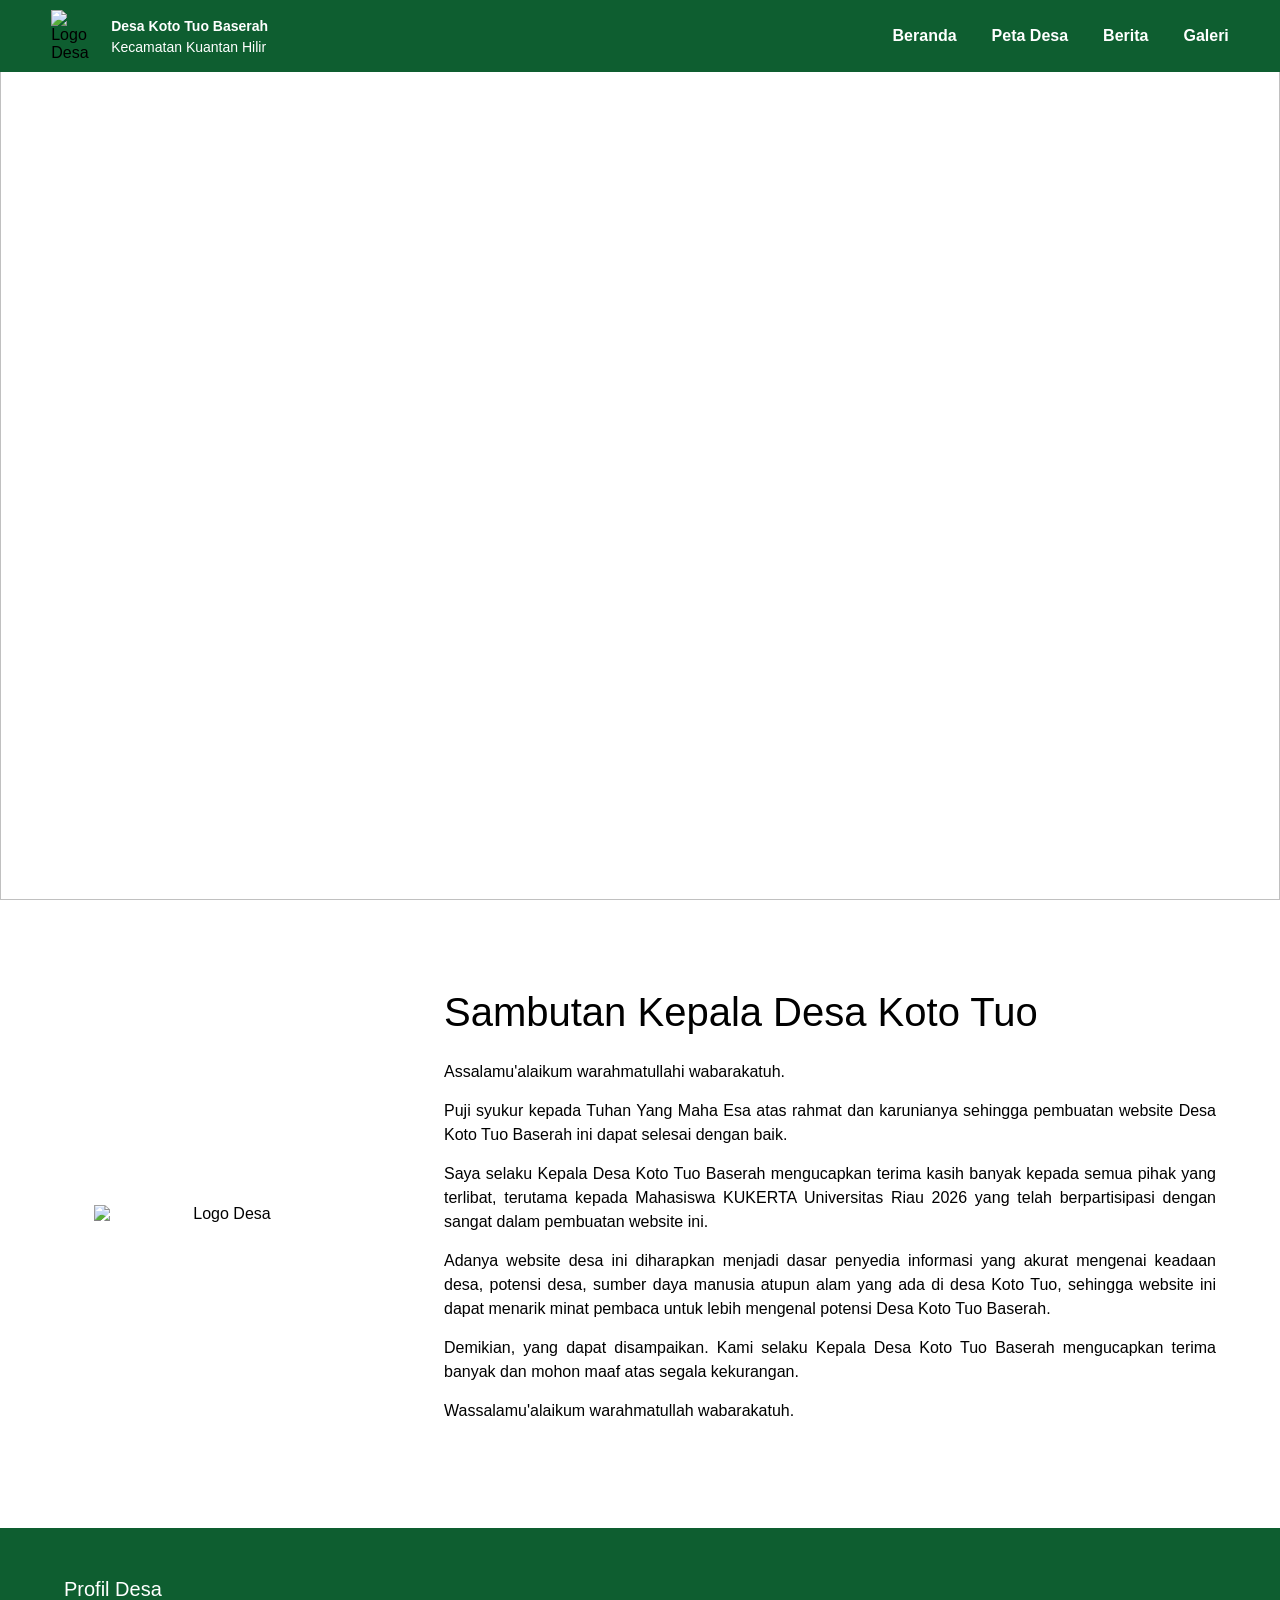
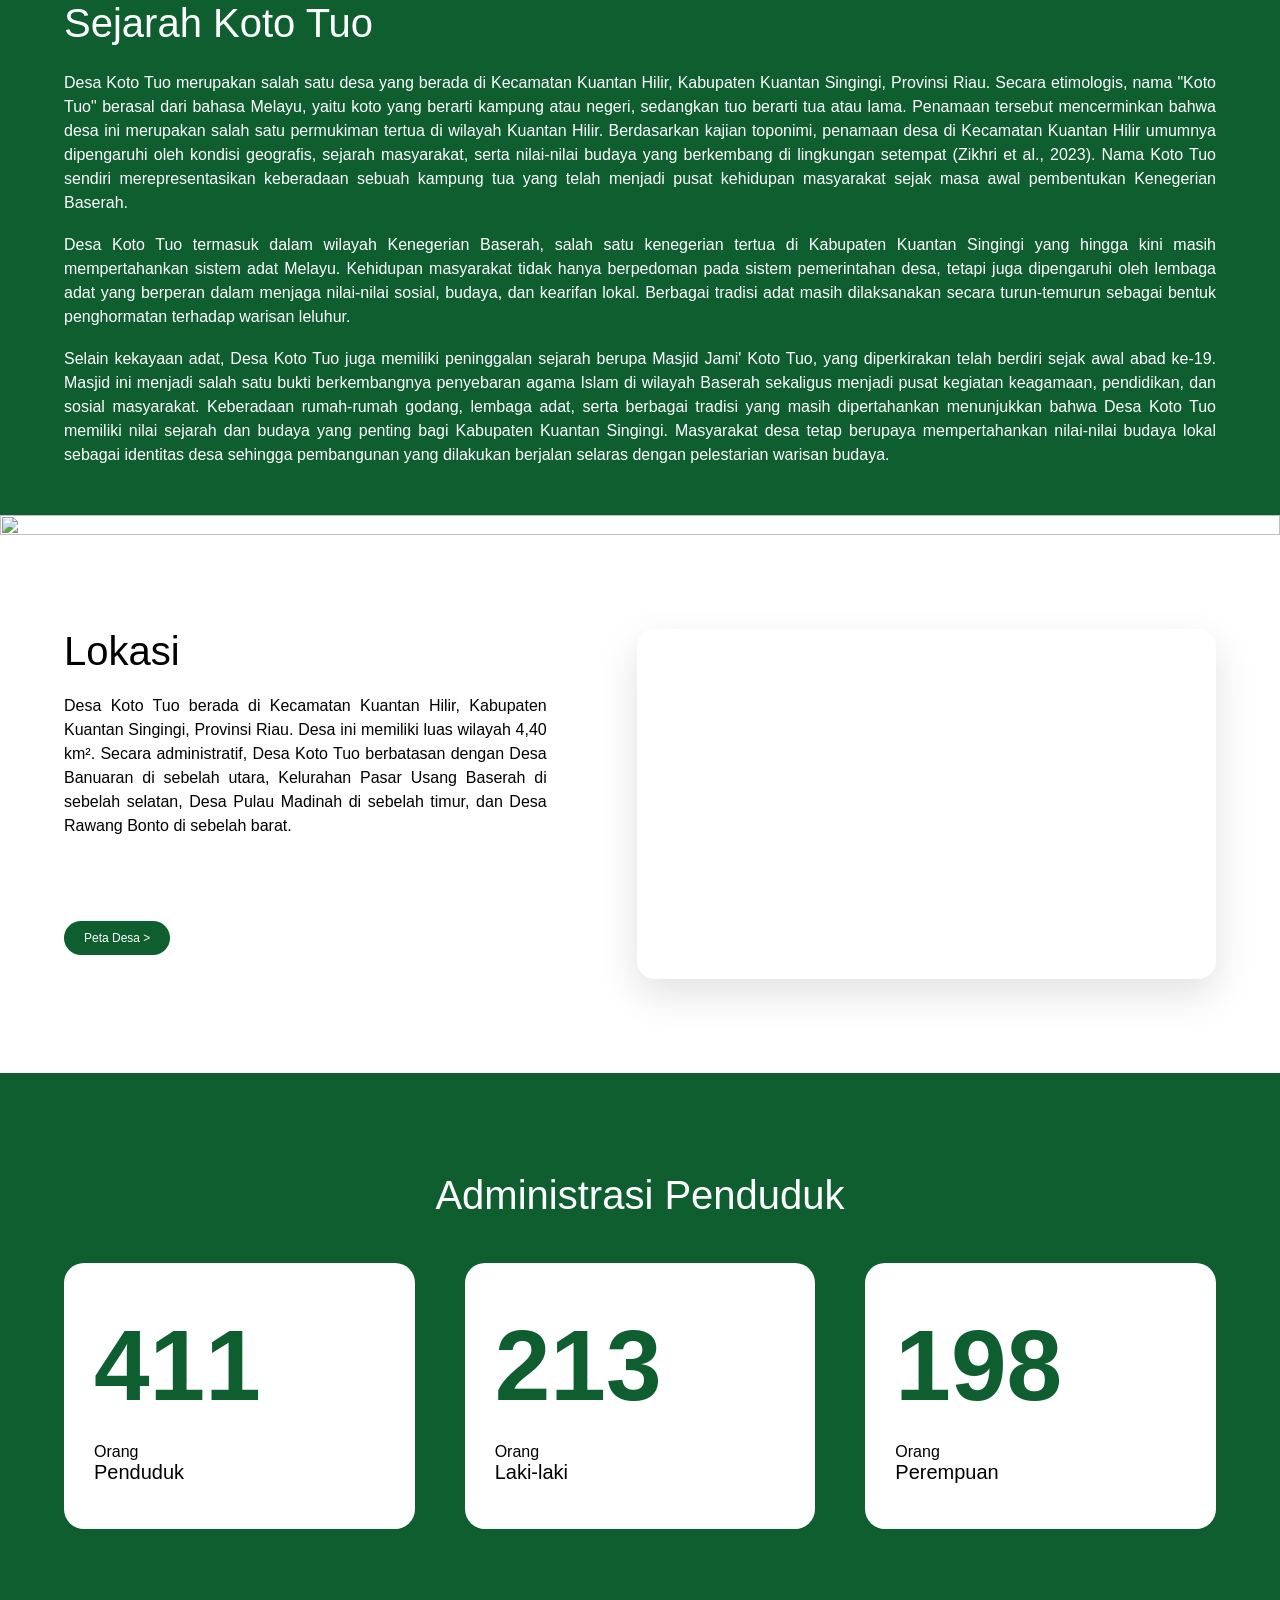
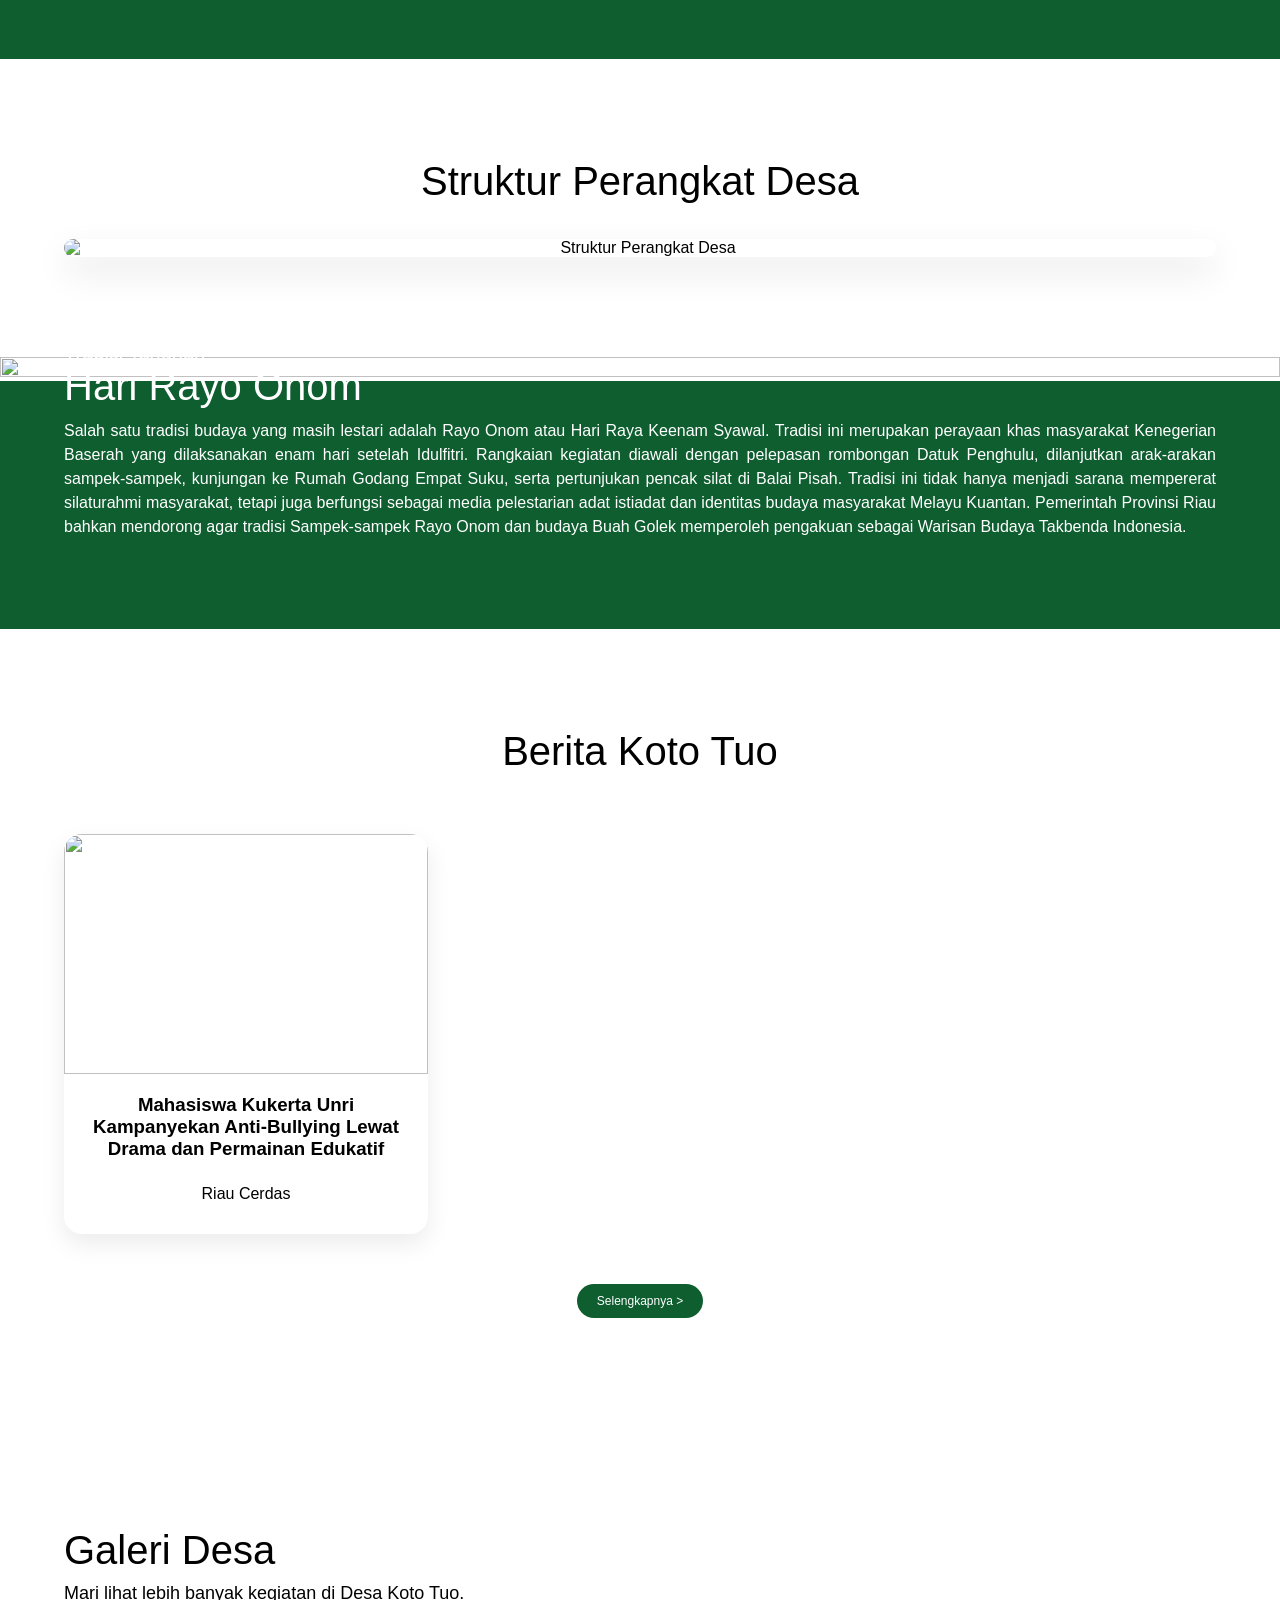
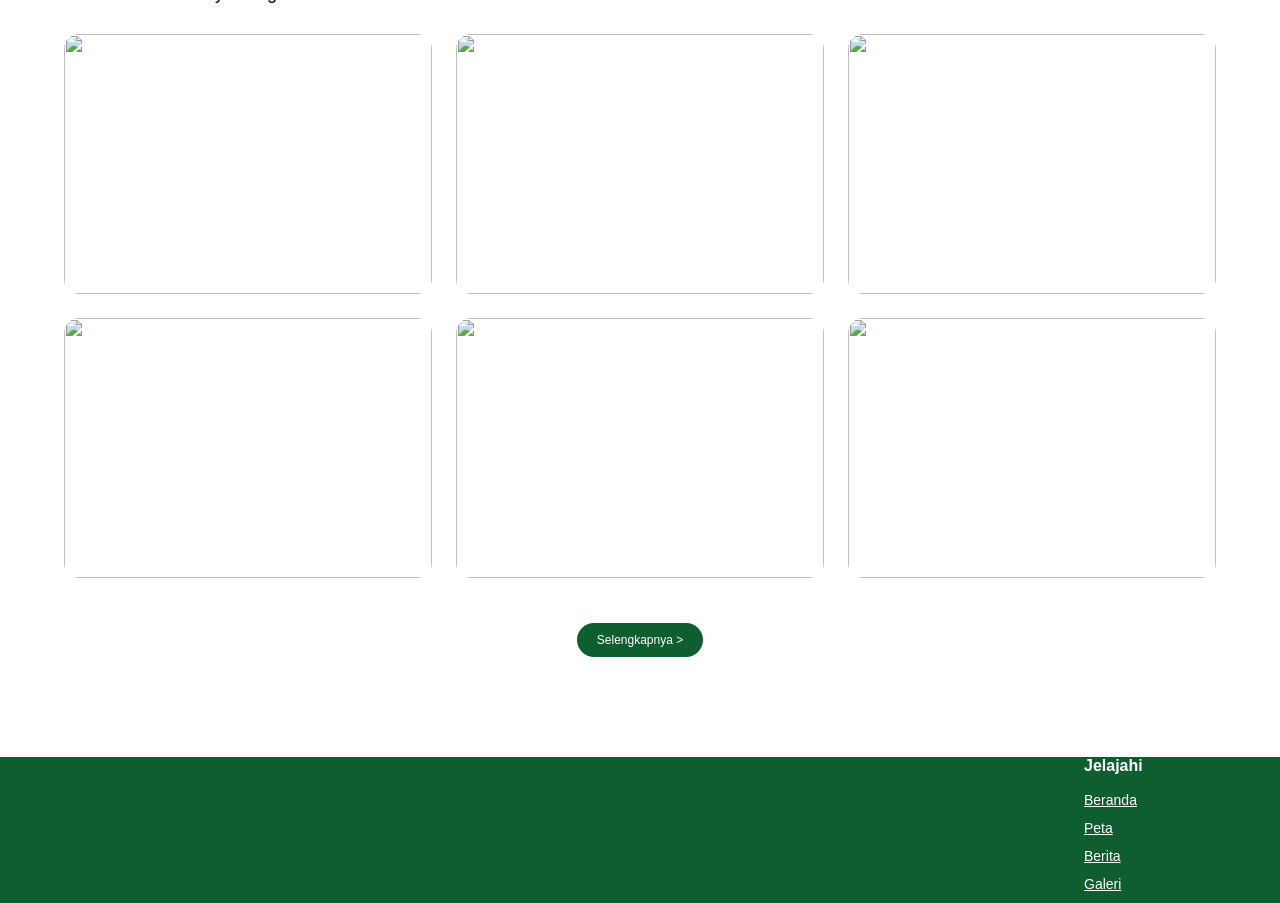
==== index.html @ 2605aa6e "Add files via upload" ====
<!DOCTYPE html>
<html lang="id">
<head>
    <meta charset="UTF-8">
    <meta name="viewport" content="width=device-width, initial-scale=1.0">
    <title>Desa Koto Tuo Baserah</title>
    <!-- Font -->
    <link href="https://fonts.googleapis.com/css2?family=Poppins:wght@300;400;500;600;700&display=swap"
        rel="stylesheet">
    <!-- CSS -->
    <link rel="stylesheet" href="style.css">
    <!-- Icon -->
    <link rel="stylesheet"
        href="https://cdnjs.cloudflare.com/ajax/libs/font-awesome/6.5.2/css/all.min.css">
</head>
<body>
    <!--NAVBAR-->
    <header id="navbar">
        <div class="logo">
            <img src="images/logo.png" alt="Logo Desa">
            <div class="logo-text">
                <h3>Desa Koto Tuo Baserah</h3>
                <p>Kecamatan Kuantan Hilir</p>
            </div>
        </div>
        <nav>
            <a href="index.html">Beranda</a>
            <a href="peta.html">Peta Desa</a>
            <a href="berita.html">Berita</a>
            <a href="galeri.html">Galeri</a>
        </nav>
    </header>
    <!--COVER-->
    <section class="cover" id="beranda">
        <img src="images/cover.png" class="cover-image">
        <div class="cover-content">
            <h1>Selamat Datang di Website Resmi<br>Desa Koto Tuo Baserah</h1>
            <p>Kecamatan Kuantan Hilir, Kabupaten Kuantan Singingi, Provinsi Riau.</p>
        </div>
    </section>
    <!--SAMBUTAN-->
    <section class="sambutan">
        <div class="container">
            <div class="kepala">
                <img src="images/logo.png" alt="Logo Desa">
            </div>
            <div class="isi">
                <h2>Sambutan Kepala Desa Koto Tuo</h2>
                <p>Assalamu'alaikum warahmatullahi wabarakatuh.</p>
                <p>Puji syukur kepada Tuhan Yang Maha Esa atas rahmat dan karunianya sehingga pembuatan website Desa Koto Tuo Baserah ini dapat selesai dengan baik.</p>
                <p>Saya selaku Kepala Desa Koto Tuo Baserah mengucapkan terima kasih banyak kepada semua pihak yang terlibat, terutama kepada Mahasiswa KUKERTA Universitas Riau 2026 yang telah berpartisipasi dengan sangat dalam pembuatan website ini.</p>
                <p>Adanya website desa ini diharapkan menjadi dasar penyedia informasi yang akurat mengenai keadaan desa, potensi desa, sumber daya manusia atupun alam yang ada di desa Koto Tuo, sehingga website ini dapat menarik minat pembaca untuk lebih mengenal potensi Desa Koto Tuo Baserah.</p>
                <p>Demikian, yang dapat disampaikan. Kami selaku Kepala Desa Koto Tuo Baserah mengucapkan terima banyak dan mohon maaf atas segala kekurangan.</p>
                <p>Wassalamu'alaikum warahmatullah wabarakatuh.</p>
            </div>
        </div>
    </section>
    <!--SEJARAH-->
    <section class="sejarah">
        <div class="container">
            <p class="profil">Profil Desa</p>
            <h2>Sejarah Koto Tuo</h2>
            <p class="isi">Desa Koto Tuo merupakan salah satu desa yang berada di Kecamatan Kuantan Hilir, Kabupaten Kuantan Singingi, Provinsi Riau. Secara etimologis, nama "Koto Tuo" berasal dari bahasa Melayu, yaitu koto yang berarti kampung atau negeri, sedangkan tuo berarti tua atau lama. Penamaan tersebut mencerminkan bahwa desa ini merupakan salah satu permukiman tertua di wilayah Kuantan Hilir. Berdasarkan kajian toponimi, penamaan desa di Kecamatan Kuantan Hilir umumnya dipengaruhi oleh kondisi geografis, sejarah masyarakat, serta nilai-nilai budaya yang berkembang di lingkungan setempat (Zikhri et al., 2023). Nama Koto Tuo sendiri merepresentasikan keberadaan sebuah kampung tua yang telah menjadi pusat kehidupan masyarakat sejak masa awal pembentukan Kenegerian Baserah.</p>
            <p class="isi">Desa Koto Tuo termasuk dalam wilayah Kenegerian Baserah, salah satu kenegerian tertua di Kabupaten Kuantan Singingi yang hingga kini masih mempertahankan sistem adat Melayu. Kehidupan masyarakat tidak hanya berpedoman pada sistem pemerintahan desa, tetapi juga dipengaruhi oleh lembaga adat yang berperan dalam menjaga nilai-nilai sosial, budaya, dan kearifan lokal. Berbagai tradisi adat masih dilaksanakan secara turun-temurun sebagai bentuk penghormatan terhadap warisan leluhur.</p>
            <p class="isi">Selain kekayaan adat, Desa Koto Tuo juga memiliki peninggalan sejarah berupa Masjid Jami' Koto Tuo, yang diperkirakan telah berdiri sejak awal abad ke-19. Masjid ini menjadi salah satu bukti berkembangnya penyebaran agama Islam di wilayah Baserah sekaligus menjadi pusat kegiatan keagamaan, pendidikan, dan sosial masyarakat. Keberadaan rumah-rumah godang, lembaga adat, serta berbagai tradisi yang masih dipertahankan menunjukkan bahwa Desa Koto Tuo memiliki nilai sejarah dan budaya yang penting bagi Kabupaten Kuantan Singingi. Masyarakat desa tetap berupaya mempertahankan nilai-nilai budaya lokal sebagai identitas desa sehingga pembangunan yang dilakukan berjalan selaras dengan pelestarian warisan budaya.</p>
        </div>
    </section>
    <!--JAMI-->
    <section class="jami">
        <img src="images/jami.png">
    </section>
    <!--LOKASI-->
    <section class="lokasi" id="peta">
        <div class="container lokasi-grid">
            <div>
                <h2>Lokasi</h2>
                <p>
                    Desa Koto Tuo berada di Kecamatan Kuantan Hilir, Kabupaten Kuantan Singingi, Provinsi Riau. Desa ini memiliki luas wilayah 4,40 km². Secara administratif, Desa Koto Tuo berbatasan dengan Desa Banuaran di sebelah utara, Kelurahan Pasar Usang Baserah di sebelah selatan, Desa Pulau Madinah di sebelah timur, dan Desa Rawang Bonto di sebelah barat.
                </p>
                <a href="peta.html" class="tombol">Peta Desa ></a>
            </div>
            <div>
                <iframe
                    src="https://www.google.com/maps?q=-0.43632305628291823,101.73667091122704&z=16&output=embed"
                    width="100%"
                    height="350"
                    style="border:0;"
                    allowfullscreen=""
                    loading="lazy">
                </iframe>
            </div>
        </div>
    </section>
    <!--STATISTIK-->
    <section class="statistik">
        <div class="container">
            <h2>Administrasi Penduduk</h2>
            <div class="cards">
                <div class="card">
                    <h1>411</h1>
                    <p class="orang">Orang</p>
                    <p class="kategori">Penduduk</p>
                </div>
                <div class="card">
                    <h1>213</h1>
                    <p class="orang">Orang</p>
                    <p class="kategori">Laki-laki</p>
                </div>
                <div class="card">
                    <h1>198</h1>
                    <p class="orang">Orang</p>
                    <p class="kategori">Perempuan</p>
                </div>
            </div>
        </div>
    </section>
    <!--STRUKTUR-->
    <section class="struktur">
        <div class="container">
            <h2>Struktur Perangkat Desa</h2>
            <img src="images/struktur.png" alt="Struktur Perangkat Desa">
        </div>
    </section>
    <!--RAYO-->
    <section class="rayo">
        <img src="images/rayo onom.png">
    </section>
    <!--ONOM-->
    <section class="onom">
        <div class="container">
            <p class="profil">Tradisi Tahunan</p>
            <h2>Hari Rayo Onom</h2>
            <p class="isi">Salah satu tradisi budaya yang masih lestari adalah Rayo Onom atau Hari Raya Keenam Syawal. Tradisi ini merupakan perayaan khas masyarakat Kenegerian Baserah yang dilaksanakan enam hari setelah Idulfitri. Rangkaian kegiatan diawali dengan pelepasan rombongan Datuk Penghulu, dilanjutkan arak-arakan sampek-sampek, kunjungan ke Rumah Godang Empat Suku, serta pertunjukan pencak silat di Balai Pisah. Tradisi ini tidak hanya menjadi sarana mempererat silaturahmi masyarakat, tetapi juga berfungsi sebagai media pelestarian adat istiadat dan identitas budaya masyarakat Melayu Kuantan. Pemerintah Provinsi Riau bahkan mendorong agar tradisi Sampek-sampek Rayo Onom dan budaya Buah Golek memperoleh pengakuan sebagai Warisan Budaya Takbenda Indonesia.</p>
        </div>
    </section>
    <!--BERITA-->
    <section class="berita" id="berita">
        <div class="container">
            <h2>Berita Koto Tuo</h2>
            <div class="cards">
            <a href="https://riaucerdas.com/mahasiswa-kukerta-unri-kampanyekan-anti-bullying-lewat-drama-dan-permainan-edukatif" target="_blank" class="card-link">
                <div class="berita-card">
                    <img src="images/berita1.jpg">
                    <h3>Mahasiswa Kukerta Unri Kampanyekan Anti-Bullying Lewat Drama dan Permainan Edukatif</h3>
                    <p>
                        Riau Cerdas
                    </p>
                </div>
            </a>
                <!--div class="berita-card">
                    <img src="images/berita2.jpg">
                    <h3>Judul Berita</h3>
                    <p>
                        Isi singkat berita...
                    </p>
                </div>
                <div class="berita-card">
                    <img src="images/berita3.jpg">
                    <h3>Judul Berita</h3>
                    <p>
                        Isi singkat berita...
                    </p>
                </div-->
            </div>
            <a href="berita.html" class="tombol">Selengkapnya ></a>
        </div>
    </section>
    <!--GALERI-->
    <section class="galeri" id="galeri">
        <div class="container">
            <h2>Galeri Desa</h2>
            <p>Mari lihat lebih banyak kegiatan di Desa Koto Tuo.</p>
            <div class="gambar">
                <img src="images/g1.jpeg">
                <img src="images/g2.jpeg">
                <img src="images/g3.jpeg">
                <img src="images/g4.jpeg">
                <img src="images/g5.jpeg">
                <img src="images/g6.jpeg">
            </div>
            <a href="galeri.html" class="tombol">Selengkapnya ></a>
        </div>
    </section>
    <!--FOOTER-->
    <section class="footer">
        <div class="container">
            <div class="footer-img">
                <img src="images/footer.png">
            </div>
            <div class="footer-menu">
            <h2>Jelajahi</h2>
            <ul>
                <li><a href="index.html">Beranda</a></li>
                <li><a href="peta.html">Peta</a></li>
                <li><a href="berita.html">Berita</a></li>
                <li><a href="galeri.html">Galeri</a></li>
            </ul>
            </div>
        </div>
    </section>
    <script src="script.js"></script>
</body>
</html>
---- style.css ----
/*RESET*/
*{
    margin:0;
    padding:0;
    box-sizing:border-box;
    font-family:'geist',sans-serif;
    scroll-behavior:smooth;
}
body{
    background:#ffffff;
    color:#000000;
    overflow-x:hidden;
}
img{
    width:100%;
    display:block;
}
a{
    text-decoration:none;
}
.container{
    width:90%;
    max-width:1200px;
    margin:auto;
}
/*NAVBAR*/
header{
    background-color: #0E5E30;
    position:fixed;
    top:0;
    left:0;
    width:100%;
    padding:10px 4%;
    display:flex;
    justify-content:space-between;
    align-items:center;
    z-index:999;
    transition:.4s;
}
header.scrolled{
    background:#ffffff;
    box-shadow:0 5px 20px rgba(0,0,0,.08);
}
.logo{
    display:flex;
    align-items:center;
    gap:20px;
}
.logo img{
    width:40px;
}
.logo h3{
    color:#ffffff;
    font-size:14px;
    font-weight: 550;
    transition:.3s;
    margin-bottom: 5px;
}
.logo p{
    color:#ffffff;
    font-size:14px;
    font-weight: -10;
    transition:.3s;
}
header.scrolled h3,
header.scrolled p{
    color:#000000;
}
nav{
    display:flex;
    gap: 35px;
}
nav a{
    color:#ffffff;
    font-size:16px;
    font-weight:600;
    transition:.3s;
}
header.scrolled nav a{
    color:#000000;
}
nav a:hover{
    color:#2A7B46;
}
/*COVER*/
.cover{
    position:relative;
    height:100vh;
    overflow:hidden;
}
.cover-image{
    position:absolute;
    width:100%;
    height:100%;
    object-fit:cover;
}
.overlay{
    position:absolute;
    inset:0;
    background:rgba(0,0,0,.45);
}
.cover-content{
    position:absolute;
    left: 6%;
    bottom: 100px;
    color:#ffffff;
    max-width:900px;
    z-index:10;
}
.cover-content h1{
    font-size:50px;
    line-height: 1.2;
    margin-bottom:20px;
    font-weight: 500;
}
.cover-content p{
    font-size:20px;
    line-height: 1;
}
/* SAMBUTAN */
.sambutan{
    padding:90px 0;
}
.sambutan .container{
    display:grid;
    grid-template-columns:320px 1fr;
    gap:60px;
    align-items:center;
}
.kepala{
    text-align:center;
}
.kepala img{
    width:260px;
    margin:auto;
}
.isi h2{
    color:#000000;
    font-size:40px;
    margin-bottom:25px;
    font-weight: 500;
}
.isi p{
    color:#000000;
    line-height:1.5;
    text-align: justify;
    margin-bottom:15px;
}
/*SEJARAH*/
.sejarah{
    background:#0E5E30;
    padding:30px 0;
}
.sejarah h2{
    font-size:40px;
    color:#ffffff;
    font-weight: 500;
    margin-bottom:25px;
}
.sejarah p.profil{
    font-size: 20px;
    color: #ffffff;
    margin-top: 20px;
}
.sejarah p.isi{
    line-height:1.5;
    color:#ffffff;
    text-align: justify;
    margin-bottom:18px;
}
/*JAMI*/
.jami{
    height: fit-content;
}
.jami img{
    width:100%;
    height:100%;
    object-fit:cover;
}
/*LOKASI*/
.lokasi{
    padding:90px 0;
}
.lokasi-grid{
    display:grid;
    grid-template-columns:1fr 1.2fr;
    gap:90px;
    align-self: start;
}
.lokasi h2{
    font-size:40px;
    color:#000000;
    font-weight: 500;
    margin-bottom:20px;
}
.lokasi p{
    color:#000000;
    line-height:1.5;
    text-align: justify;
    margin-bottom:25px;
}
.lokasi .tombol{
    display:inline-block;
    padding:10px 20px;
    background:#0E5E30;
    color: #ffffff;
    border-radius:40px;
    transition:.3s;
    font-size: 12px;
    font-weight:500;
    margin-top: 12%;
}
.lokasi .tombol:hover{
    background:#158b49;
    transform:translateY(-3px);
}
iframe{
    border-radius:18px;
    box-shadow:0 15px 40px rgba(0,0,0,.12);
}
.peta-image{
    max-width:1200px;
    margin:auto;
    border-radius:18px;
    box-shadow:0 15px 35px rgba(0,0,0,.1);
}
/*STATISTIK*/
.statistik{
    padding:100px 0;
    background:#0E5E30;
}
.statistik h2{
    font-size:40px;
    color: #ffffff;
    font-weight: 500;
    margin-bottom:45px;
    text-align: center;
}
.cards{
    display:grid;
    grid-template-columns:repeat(3,1fr);
    gap:50px;
}
.card{
    background:#ffffff;
    padding:45px 30px;
    border-radius:20px;
    margin-bottom: 30px;
}
.card h1{
    color:#0E5E30;
    font-size:100px;
    font-weight: 600;
    margin-bottom:20px;
}
.card p.orang{
    color: #000000;
    font-weight: 300;
}
.card p.kategori{
    color:#000000;
    font-size:20px;
}
/*STRUKTUR*/
.struktur{
    padding:100px 0;
    background:#ffffff;
    text-align:center;
}
.struktur h2{
    font-size:40px;
    color:#000000;
    font-weight: 500;
    margin-bottom: 35px;
}
.struktur img{
    max-width:1200px;
    margin:auto;
    border-radius:18px;
    box-shadow:0 15px 35px rgba(0,0,0,.1);
}
/*RAYO*/
.rayo{
    height: fit-content;
}
.rayo img{
    width: 100%;
    height: 100%;
    object-fit:cover;
}
/*ONOM*/
.onom{
    background:#0E5E30;
    padding:30px 0;
}
.onom h2{
    font-size:40px;
    color:#ffffff;
    font-weight: 500;
    margin-bottom: 10px;
}
.onom p.profil{
    font-size: 20px;
    color: #ffffff;
    margin-top: -70px;
}
.onom p.isi{
    line-height:1.5;
    color:#ffffff;
    text-align: justify;
    margin-bottom:60px;
}
/*BERITA*/
.berita{
    padding:100px 0;
    background:#ffffff;
    text-align:center;
}
.berita h2{
    font-size:40px;
    color:#000000;
    font-weight: 500;
    margin-bottom:60px;
}
.berita .cards{
    display:grid;
    grid-template-columns:repeat(3,1fr);
    gap:30px;
    margin-bottom:50px;
}
.berita-card{
    background:#fff;
    border-radius:18px;
    overflow:hidden;
    box-shadow:0 10px 25px rgba(0,0,0,.08);
    transition:.35s;
}
.berita-card:hover{
    transform:translateY(-8px);
}
.berita-card img{
    height:240px;
    object-fit:cover;
}
.berita-card h3{
    padding:20px;
    color:#000000;
}
.berita-card p{
    padding:0 20px 25px;
    color:#000000;
    line-height:1.8;
}
.berita .tombol{
    display:inline-block;
    padding:10px 20px;
    background:#0E5E30;
    color:#ffffff;
    border-radius:40px;
    transition:.3s;
    font-size: 12px;
    font-weight:500;
    margin-bottom: 60px;
}
.berita .tombol:hover{
    background:#158b49;
    transform:translateY(-3px);
}
/*GALERI*/
.galeri{
    padding:50px 0;
    background:#ffffff;
    text-align:center;
}
.galeri h2{
    font-size:40px;
    color:#000000;
    font-weight: 500;
    margin-bottom:10px;
    text-align: left;
}
.galeri p{
    font-size:18px;
    color:#000000;
    margin-bottom:30px;
    text-align: left;
}
.gambar{
    display:grid;
    grid-template-columns:repeat(3,1fr);
    gap:24px;
    margin-bottom:45px;
}
.gambar img{
    height:260px;
    object-fit:cover;
    border-radius:15px;
    transition:.35s;
    cursor:pointer;
}
.gambar img:hover{
    transform:scale(1.05);
}
.galeri .tombol{
    display:inline-block;
    padding:10px 20px;
    background:#0E5E30;
    color:#ffffff;
    border-radius:40px;
    transition:.3s;
    font-size: 12px;
    font-weight:500;
    margin-bottom: 50px;
}
.galeri .tombol:hover{
    background:#158b49;
    transform:translateY(-3px);
}
/*FOOTER*/
.footer{
    padding:0px 0;
    background-color: #0E5E30;
}
.footer .container{
    display:grid;
    grid-template-columns:320px 1fr;
    gap:700px;
    align-items: center;
}
.footer-img{
    text-align:center;
}
.footer-img img{
    width:1000px;
    margin-left: -100px;
}
.footer-menu{
    width:250px;
}
.footer-menu h2{
    color:#ffffff;
    font-size:16px;
    font-weight:550;
    margin-bottom:16px;
}
.footer-menu ul{
    list-style:none;
}
.footer-menu ul li{
    margin-bottom:10px;
}
.footer-menu ul li a{
    color:#ffffff;
    text-decoration:underline;
    font-size:14px;
    transition:.3s;
}
.footer-menu ul li a:hover{
    color:#000000;
}
/* Responsive */

@media(max-width:1100px){

.footer-container{

grid-template-columns:1fr;

row-gap:45px;

}

.copyright{

width:100%;

max-width:300px;

}

}

@media(max-width:768px){

.footer{

padding:50px 30px;

}
.footer h2{
font-size:22px;
}
.footer p{
font-size:16px;
}
.footer-logo img{
width:80px;
}
}
/* ===========================
RESPONSIVE
=========================== */
@media(max-width:991px){
.cover-content h1{
font-size:42px;
}
.sambutan .container,
.lokasi-grid,
.cards,
.berita .cards,
.gambar,
.footer-grid{
grid-template-columns:1fr;
}
nav{
display:none;
}
.jami{
height:350px;
}
.rayo{
height:420px;
}
.onom h2{
font-size:36px;
}
}
@media(max-width:600px){
.cover-content{
bottom:80px;
left:30px;
right:30px;
}
.cover-content h1{
font-size:32px;
}
.cover-content p{
font-size:16px;
}
.isi h2,
.sejarah h2,
.lokasi h2,
.statistik h2,
.struktur h2,
.berita h2,
.galeri h2{
font-size:28px;
}
.card h1{
font-size:38px;
}
.onom-content h2{
font-size:30px;
}
.galeri img{
height:200px;
}
header{
padding:15px 20px;
}
.logo img{
width:45px;
}
.logo h3{
font-size:16px;
}
.logo p{
font-size:12px;
}
}
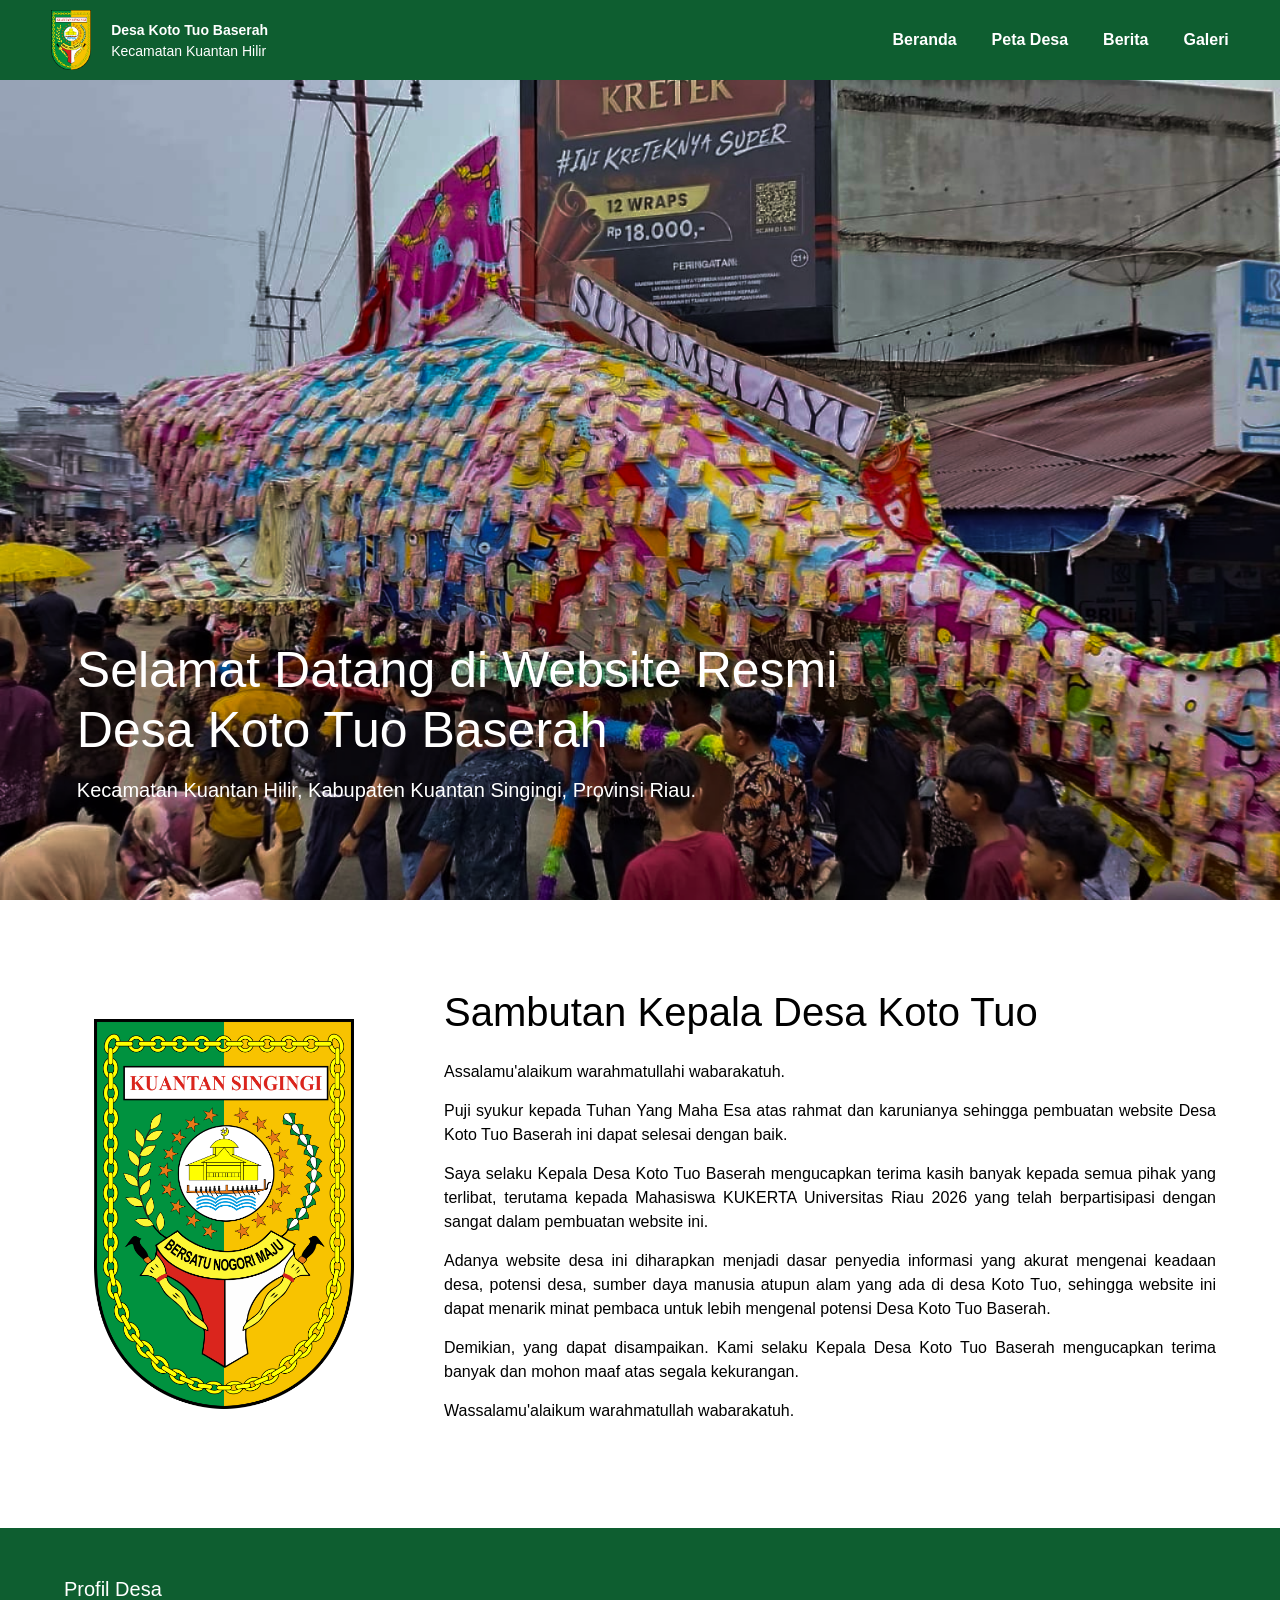
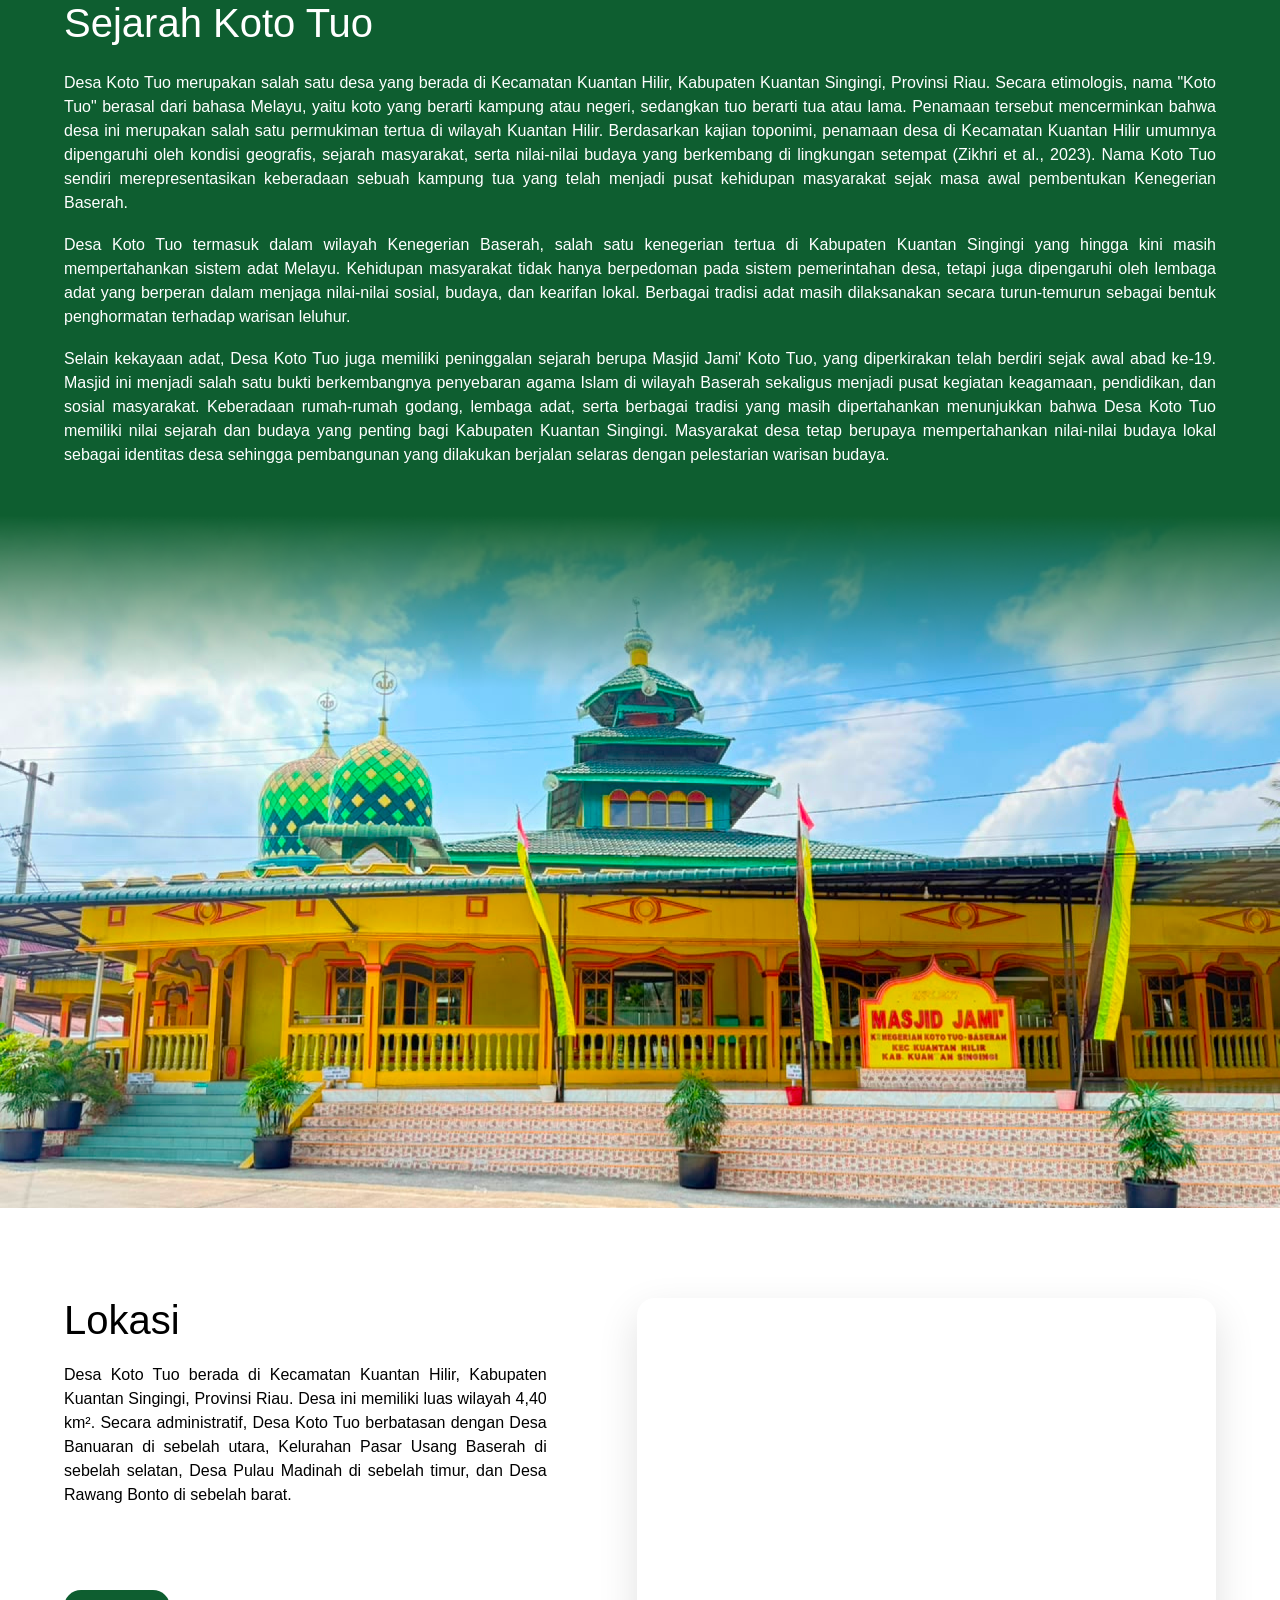
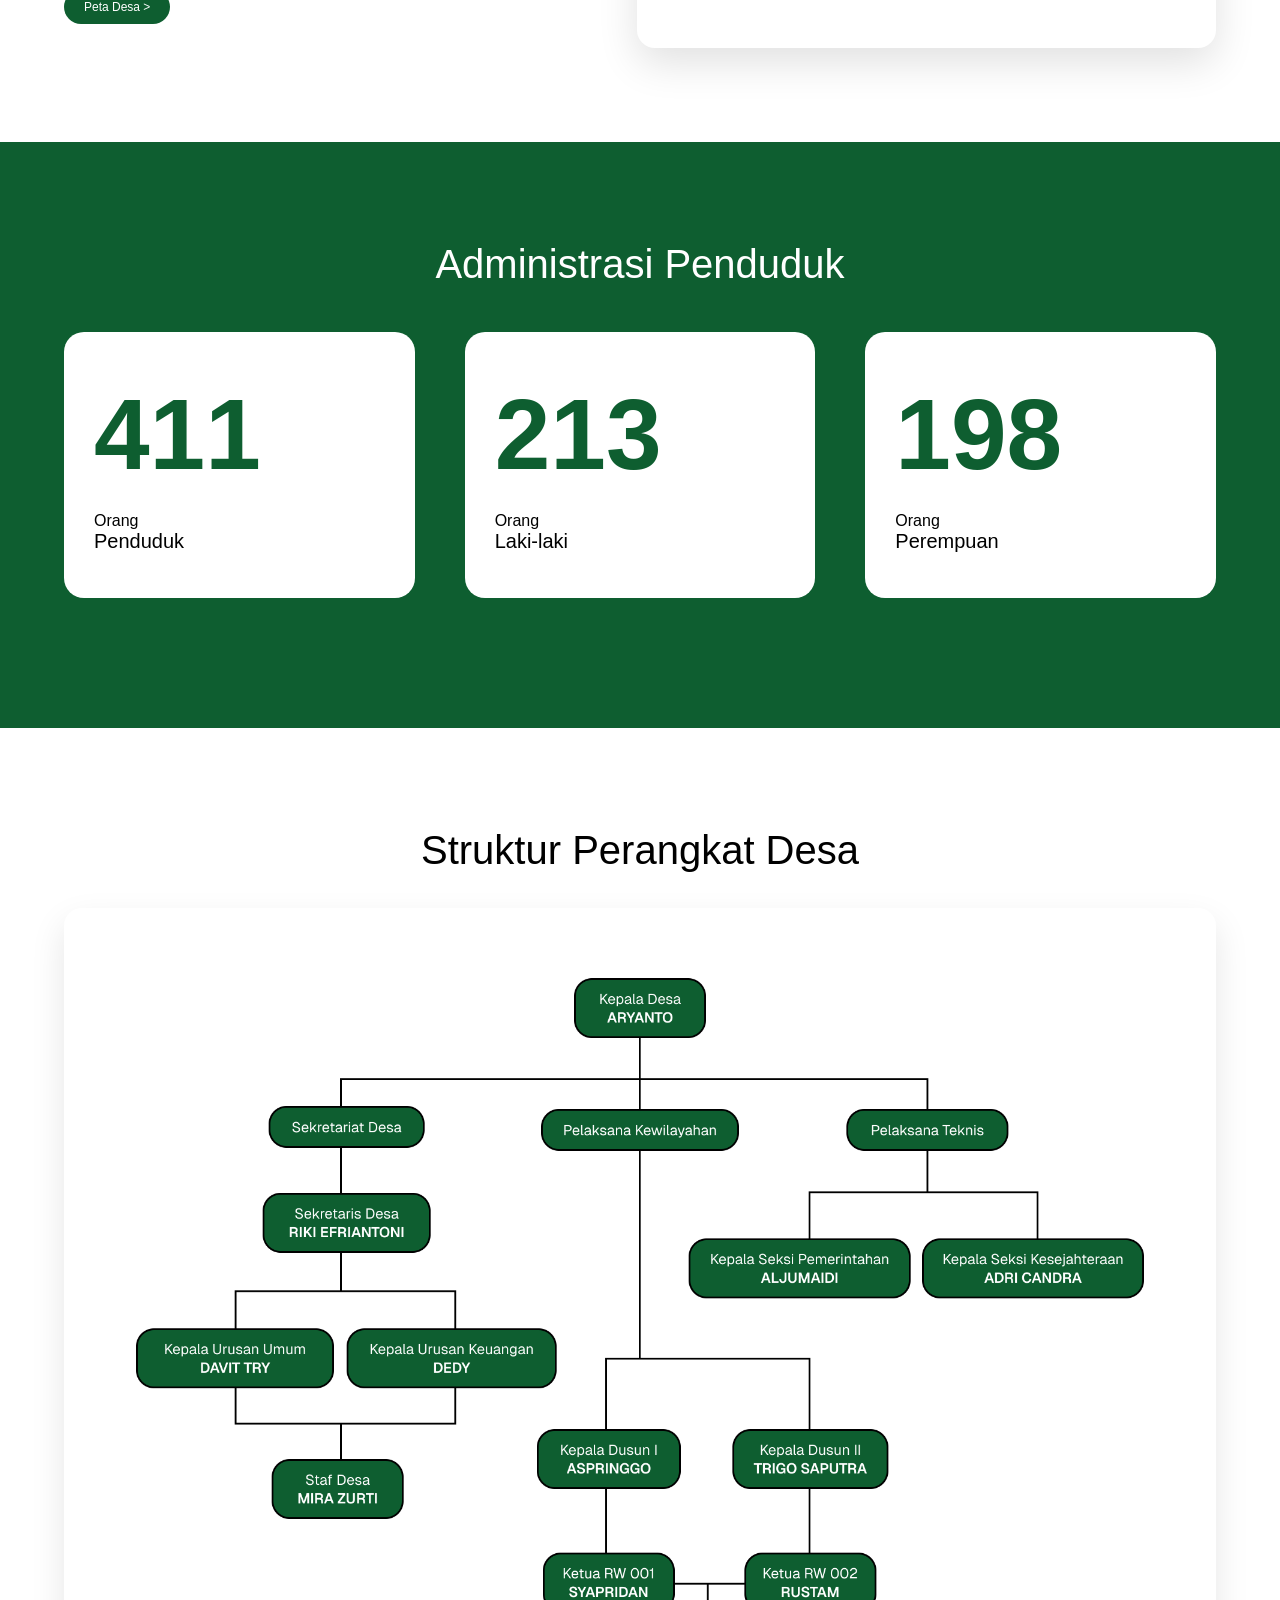
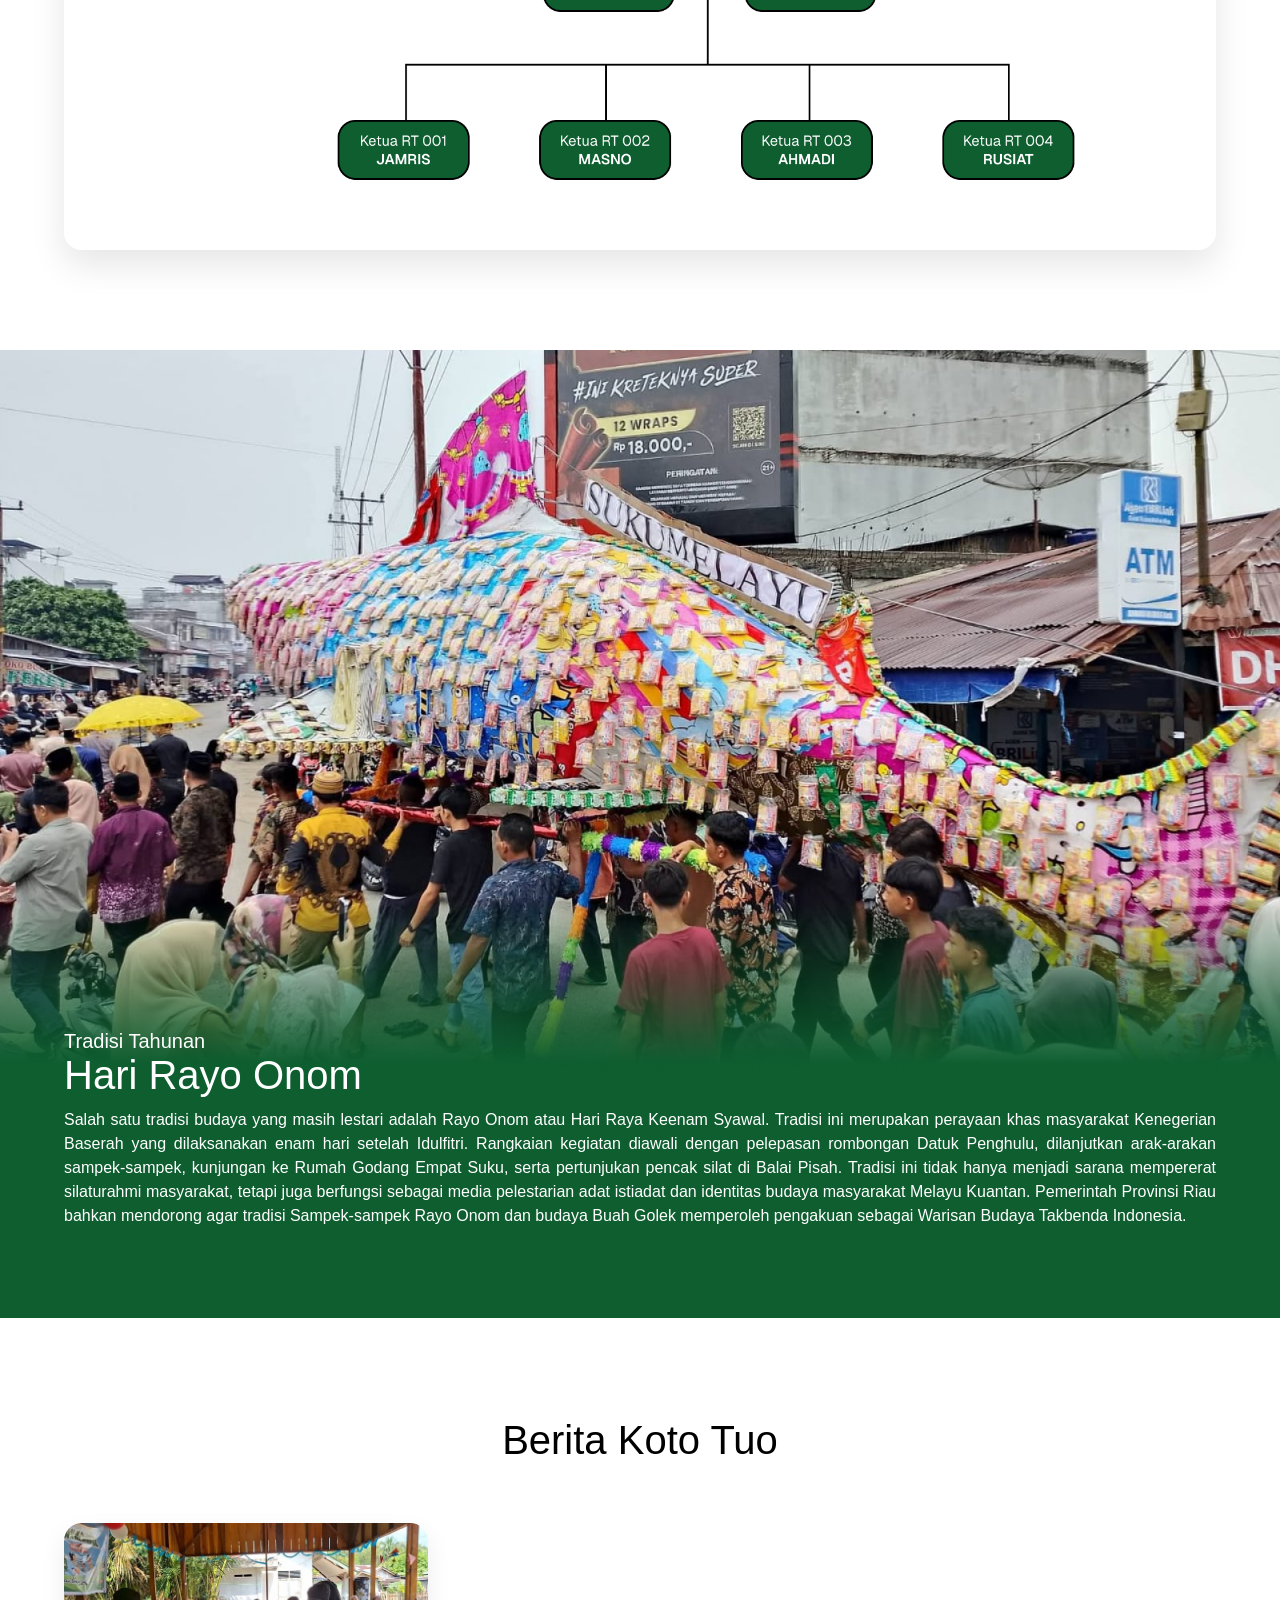
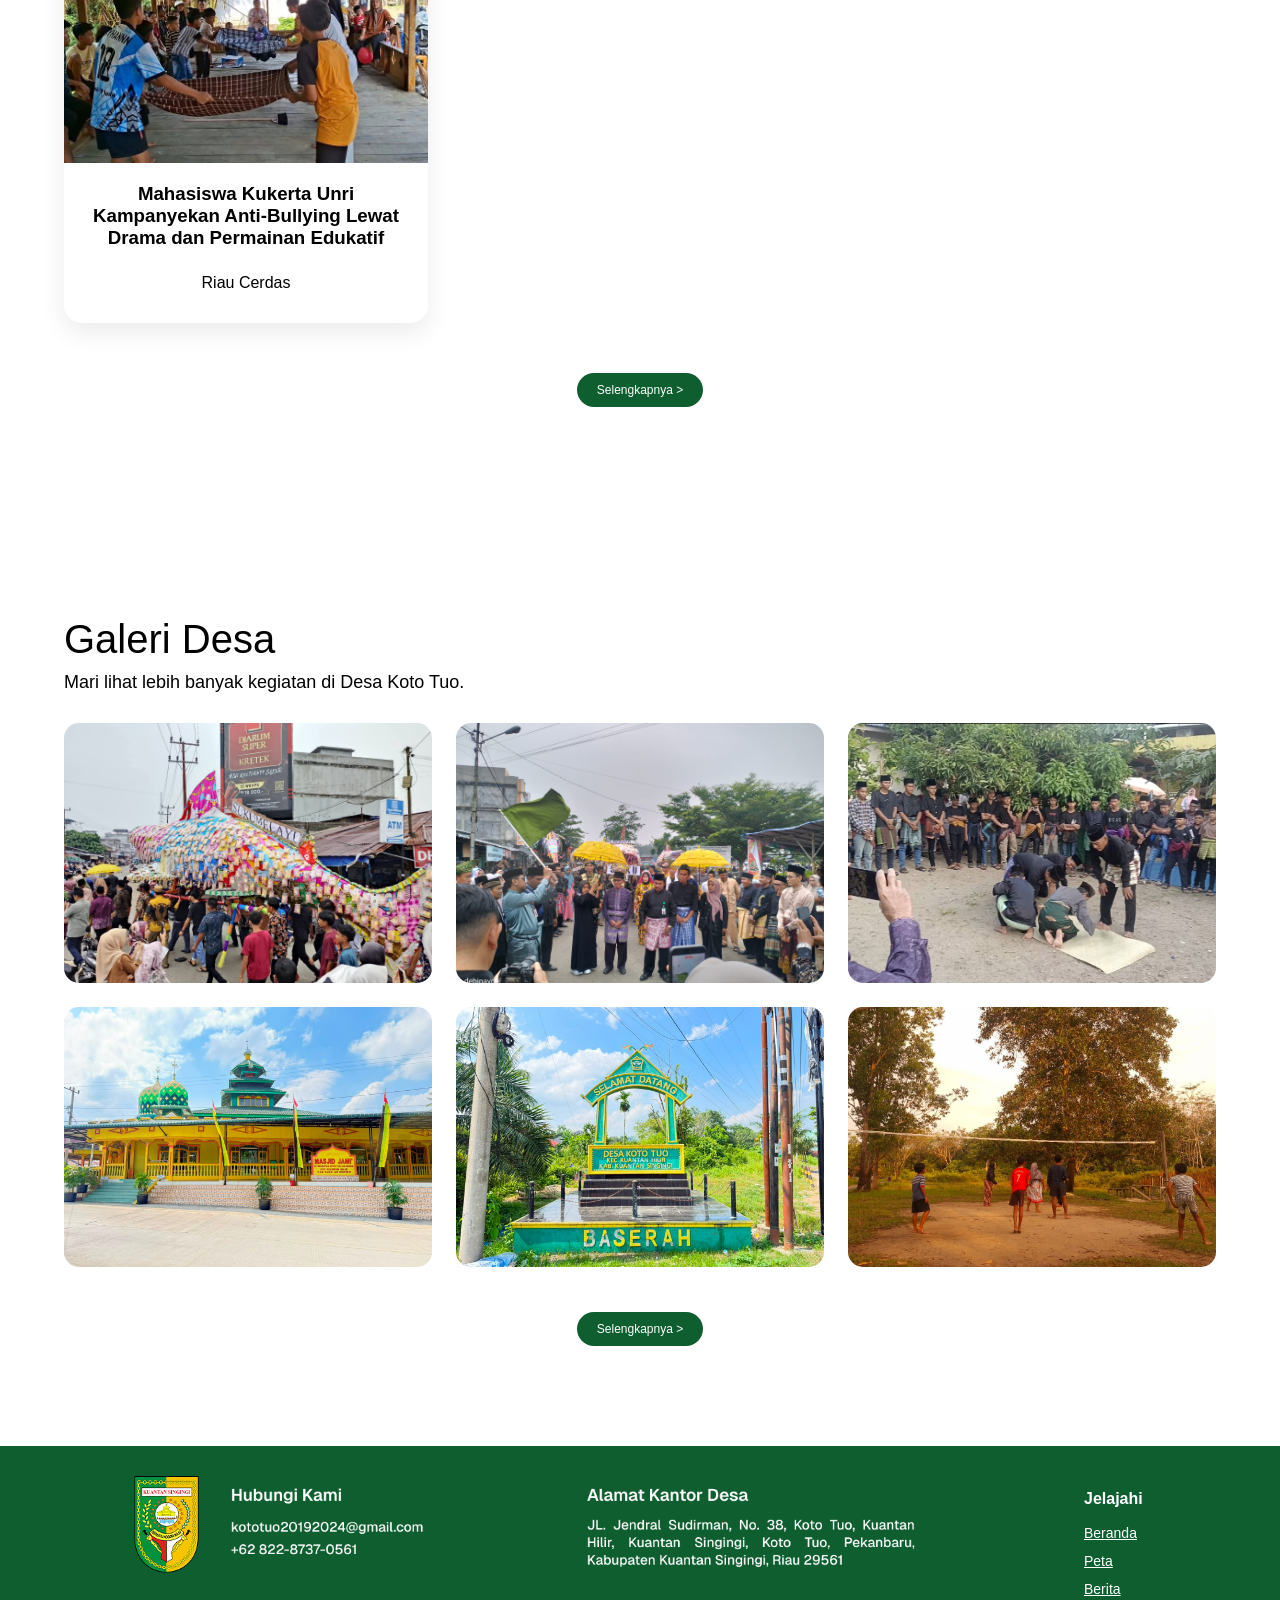
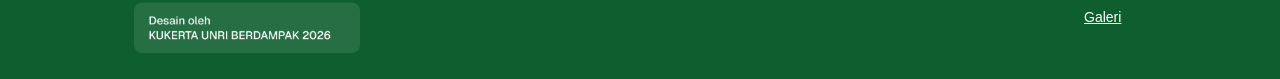
==== commit 4410a5c8: "Add files via upload" ====
--- a/index.html
+++ b/index.html
@@ -31,7 +31,7 @@
         </nav>
     </header>
     <!--COVER-->
-    <section class="cover" id="beranda">
+    <section class="cover">
         <img src="images/cover.png" class="cover-image">
         <div class="cover-content">
             <h1>Selamat Datang di Website Resmi<br>Desa Koto Tuo Baserah</h1>
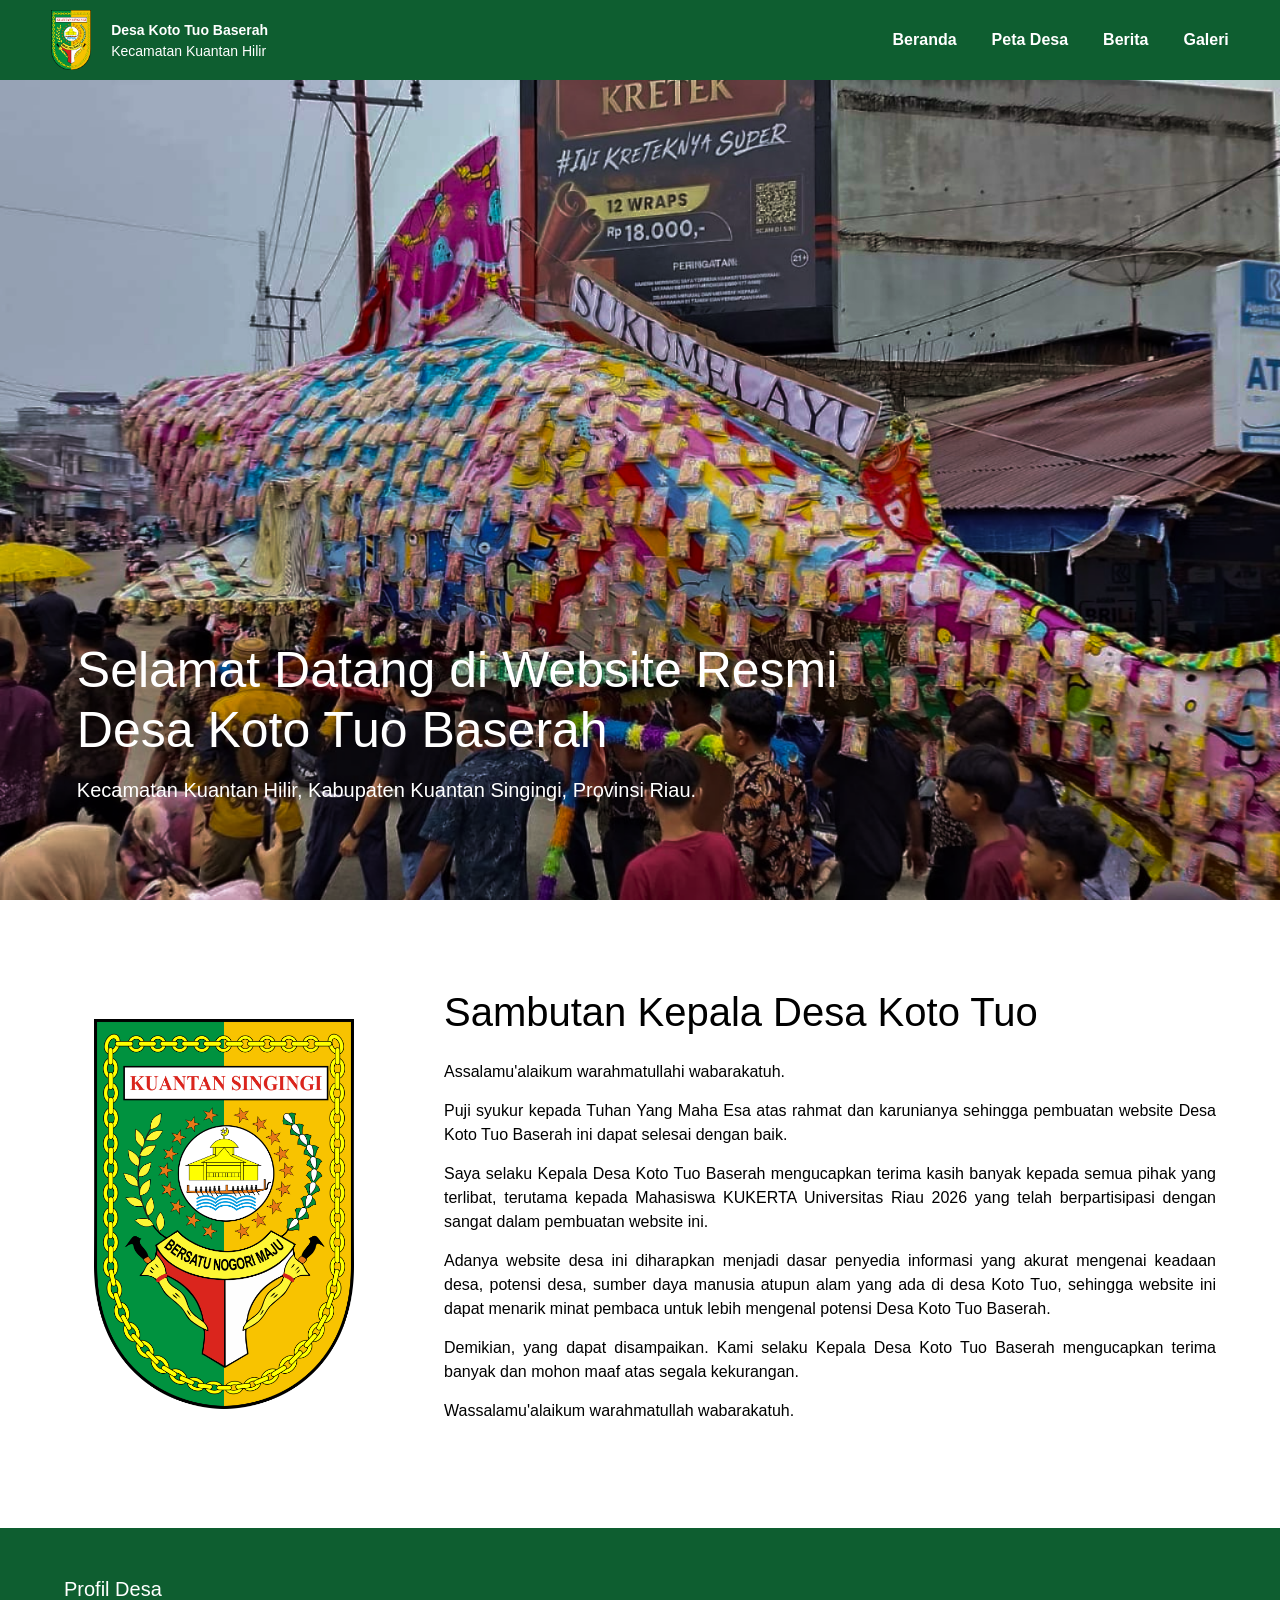
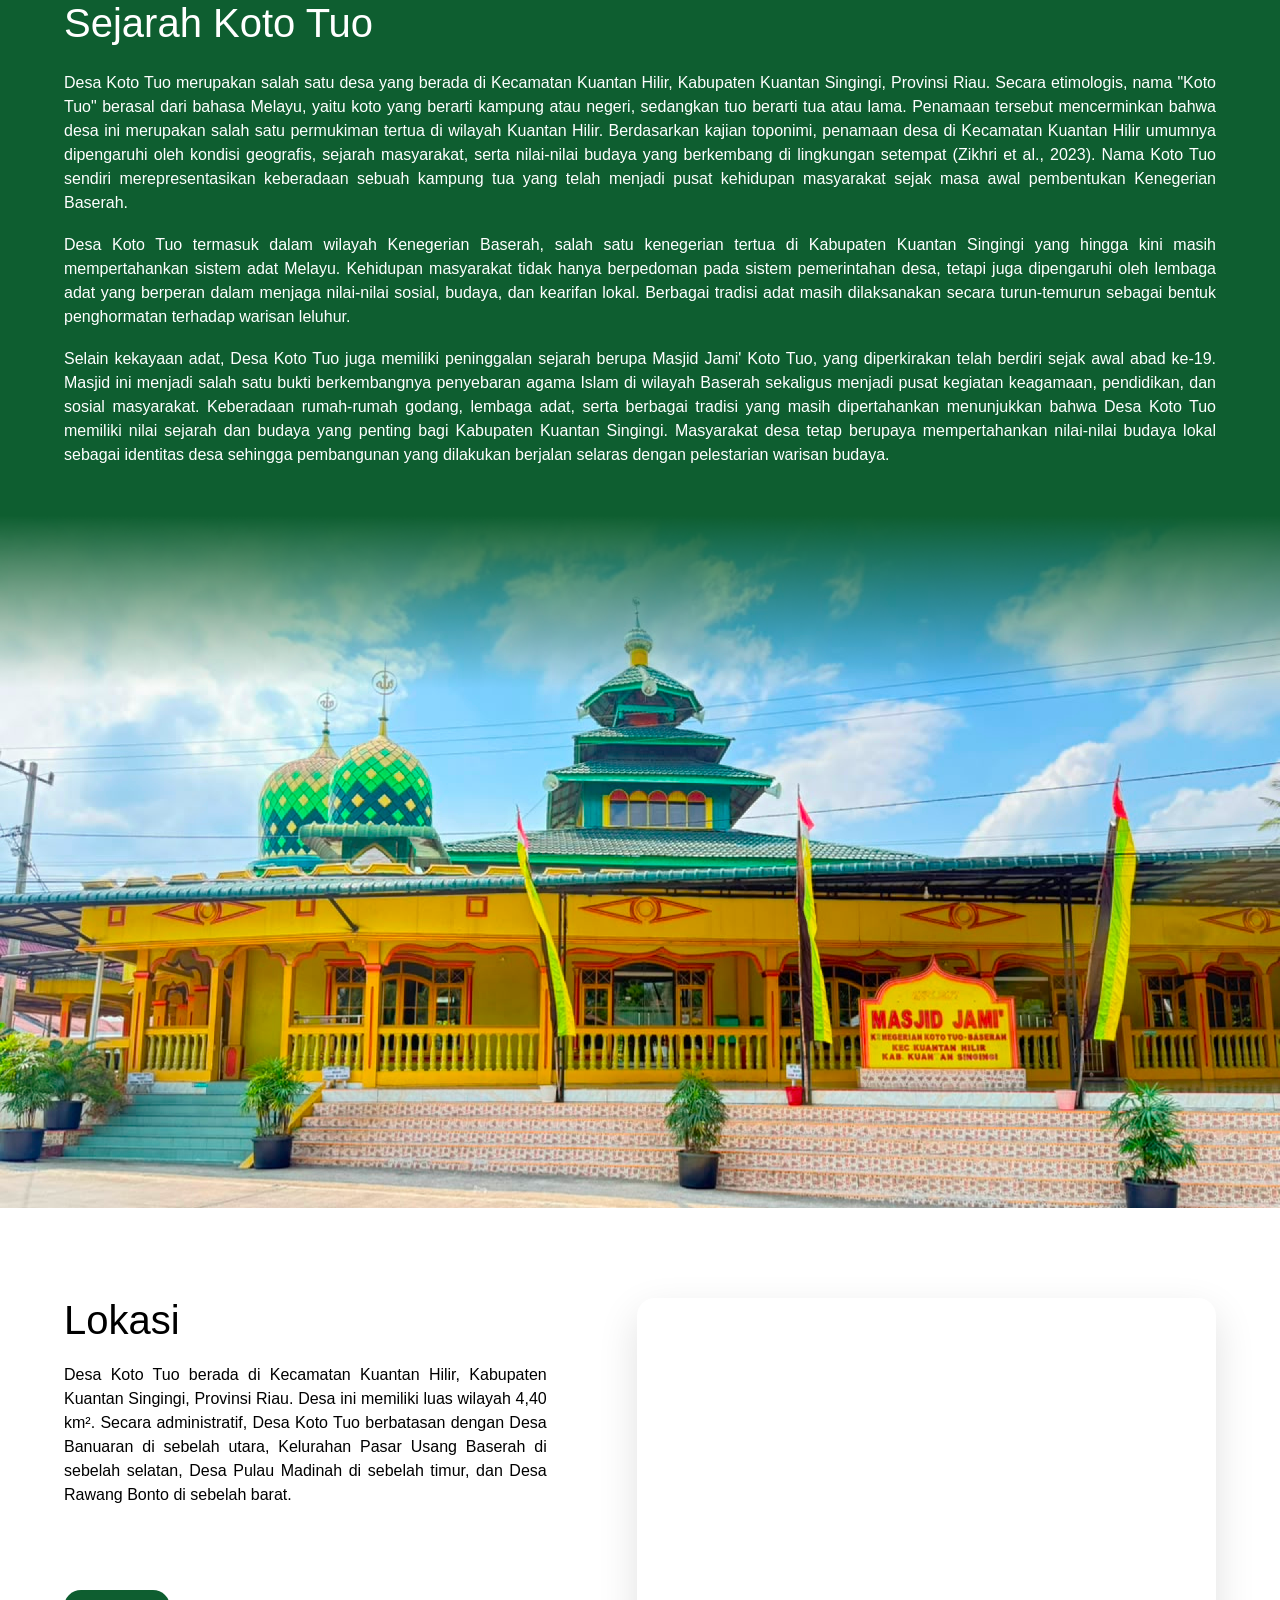
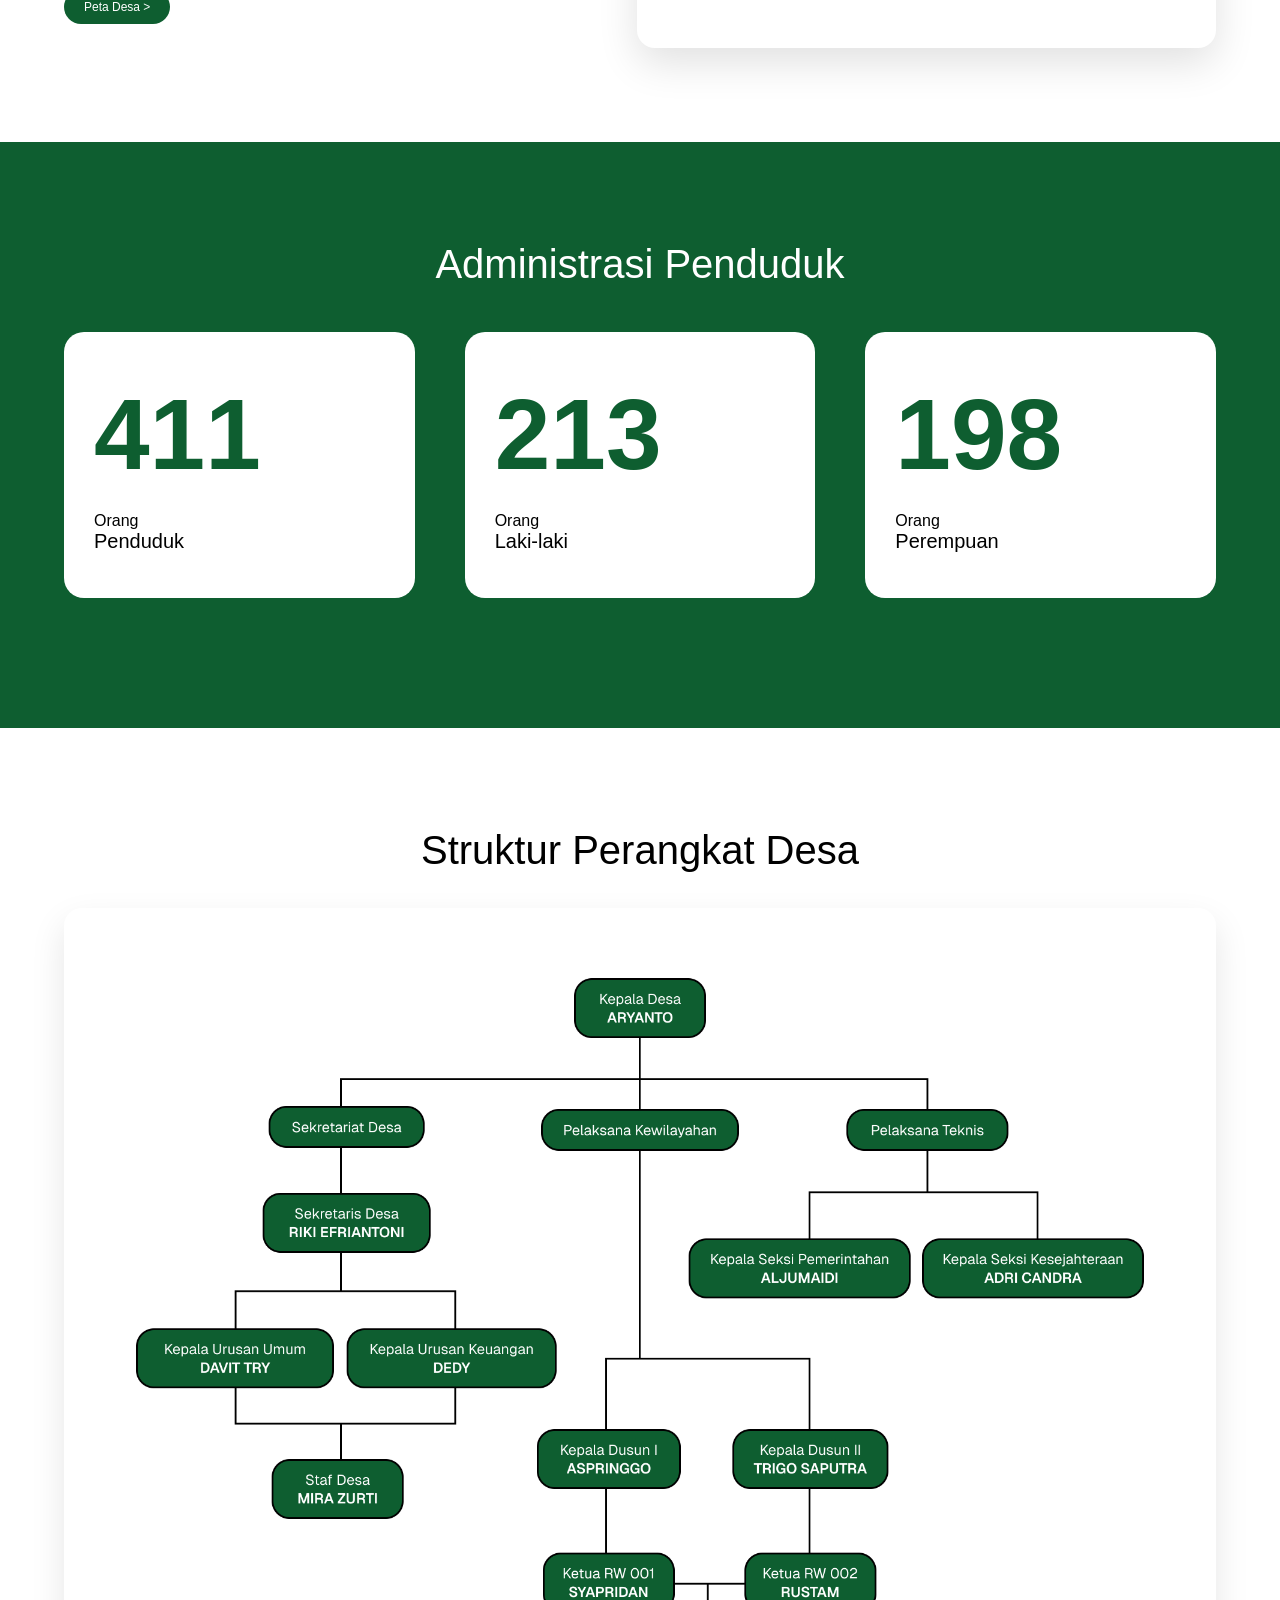
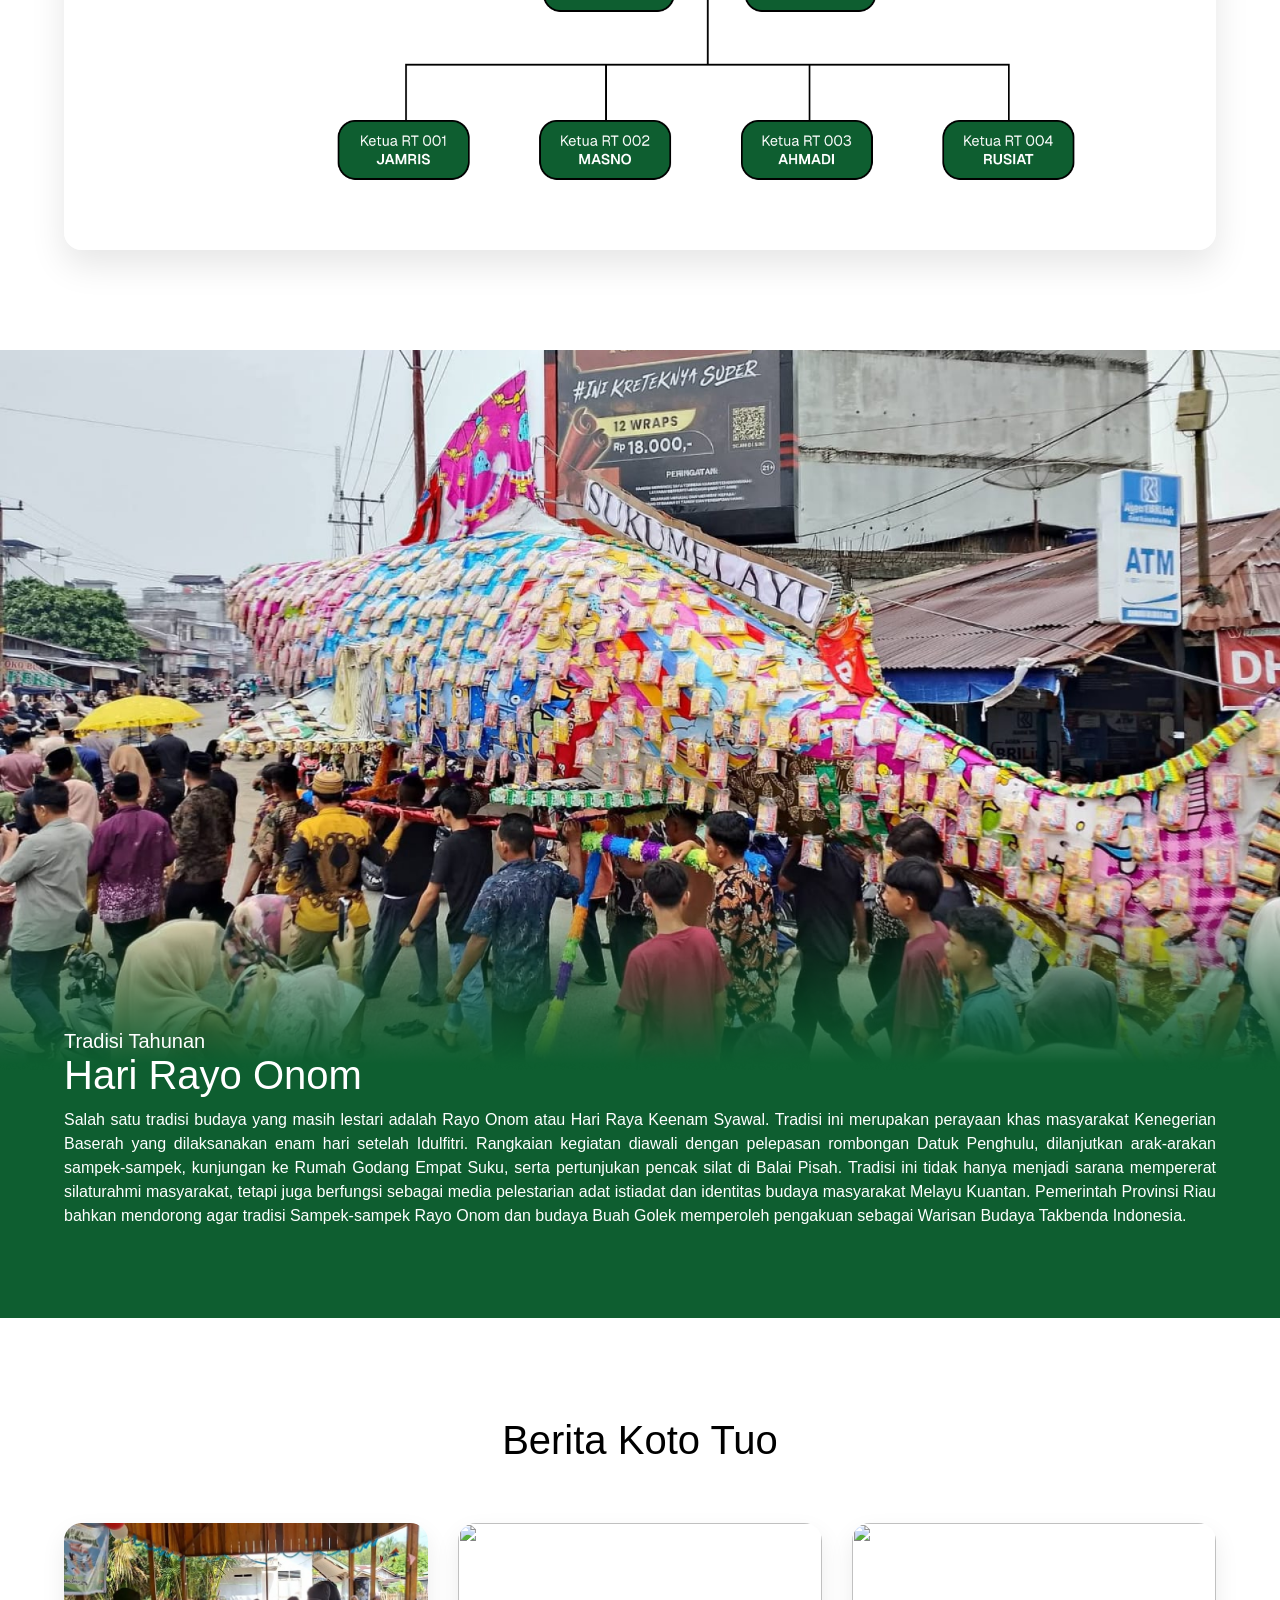
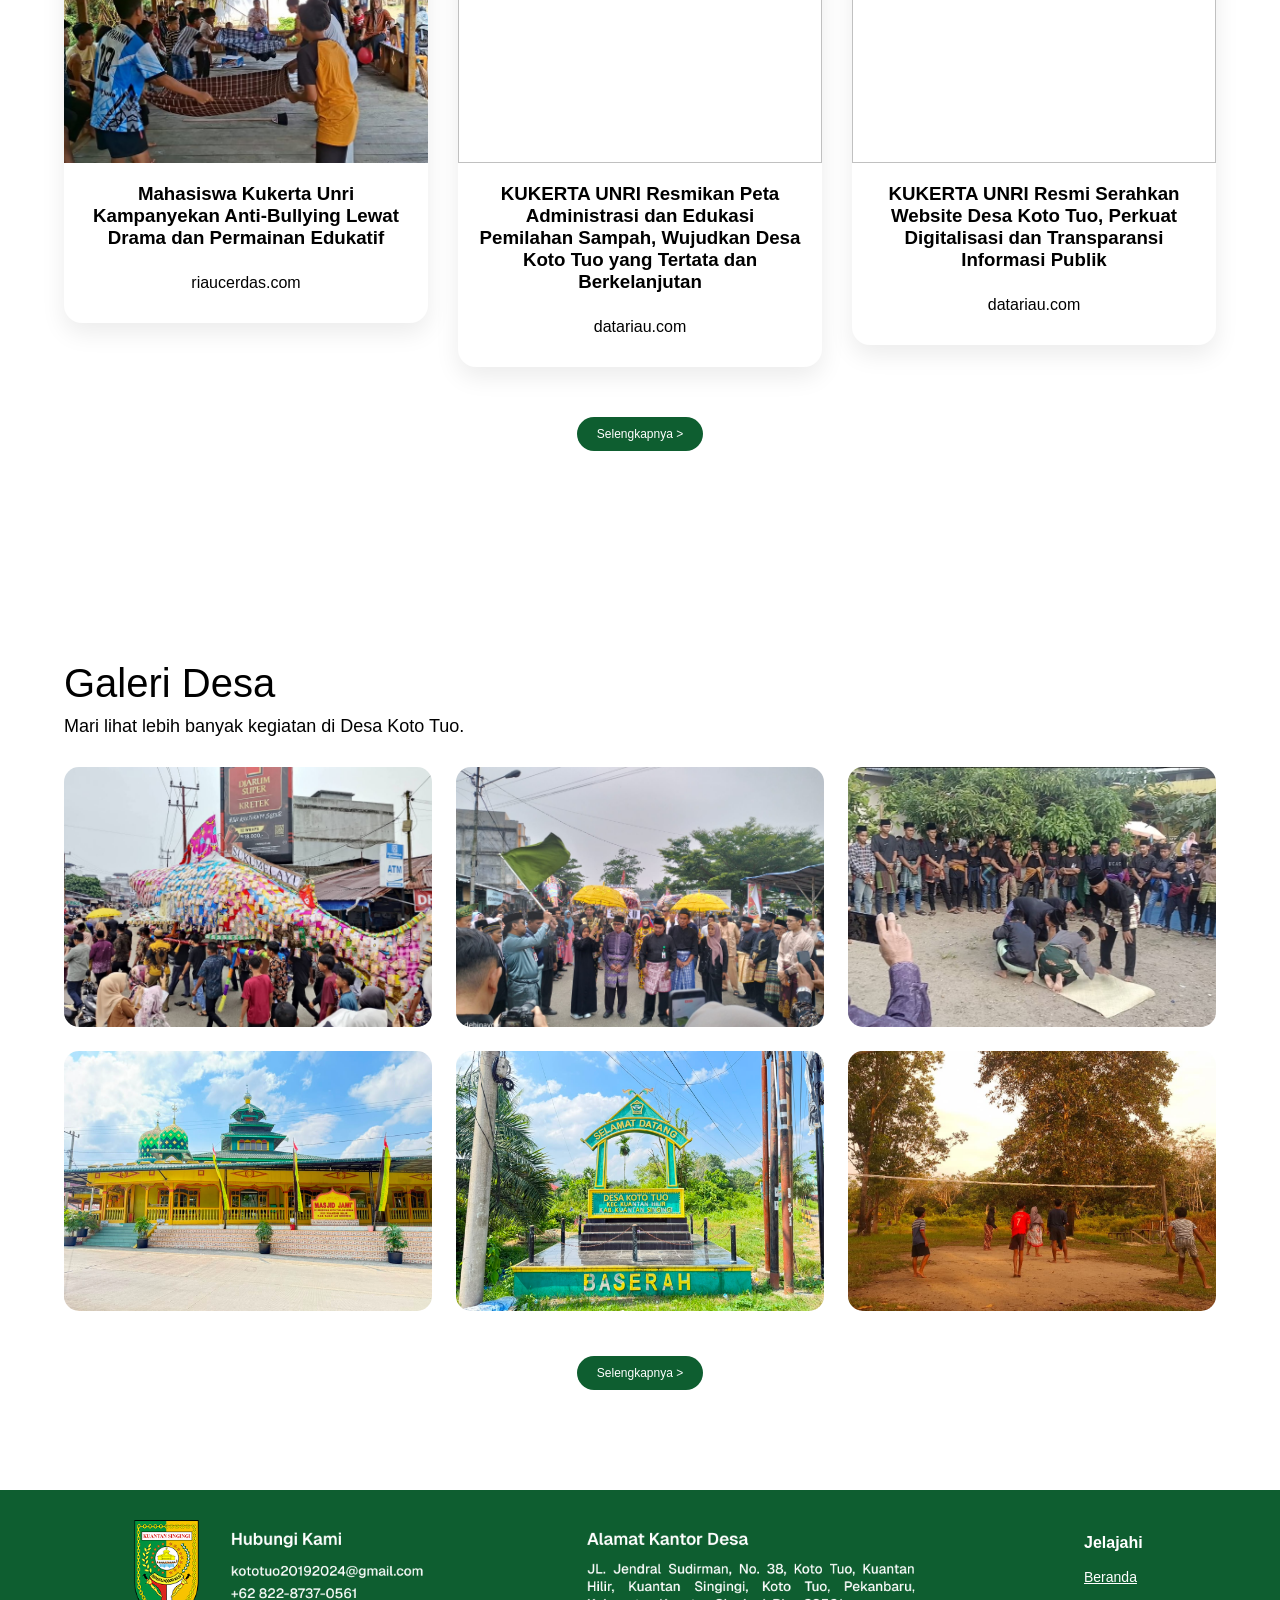
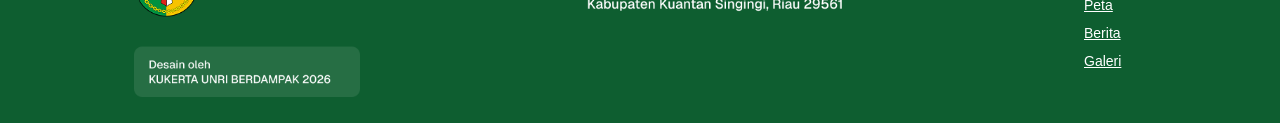
==== commit d6d80430: "Add files via upload" ====
--- a/index.html
+++ b/index.html
@@ -3,7 +3,7 @@
 <head>
     <meta charset="UTF-8">
     <meta name="viewport" content="width=device-width, initial-scale=1.0">
-    <title>Desa Koto Tuo Baserah</title>
+    <title>Website Resmi Desa Koto Tuo | Kecamatan Kuantan Hilir, Kabupaten Kuantan Singingi</title>
     <!-- Font -->
     <link href="https://fonts.googleapis.com/css2?family=Poppins:wght@300;400;500;600;700&display=swap"
         rel="stylesheet">
@@ -12,6 +12,10 @@
     <!-- Icon -->
     <link rel="stylesheet"
         href="https://cdnjs.cloudflare.com/ajax/libs/font-awesome/6.5.2/css/all.min.css">
+    <link rel="icon" type="image/png" href="images/logokecil.png">
+    <meta name="description" content="Website Resmi Desa Koto Tuo, Kecamatan Kuantan Hilir, Kabupaten Kuantan Singingi. Menyajikan informasi profil desa, berita, galeri kegiatan, peta wilayah, dan pelayanan masyarakat.">
+    <meta name="keywords" content="Desa Koto Tuo, Koto Tuo, Kuantan Hilir, Kuantan Singingi, Website Desa, Profil Desa">
+    <meta name="author" content="Pemerintah Desa Koto Tuo">
 </head>
 <body>
     <!--NAVBAR-->
@@ -142,25 +146,23 @@
                 <div class="berita-card">
                     <img src="images/berita1.jpg">
                     <h3>Mahasiswa Kukerta Unri Kampanyekan Anti-Bullying Lewat Drama dan Permainan Edukatif</h3>
-                    <p>
-                        Riau Cerdas
-                    </p>
+                    <p>riaucerdas.com</p>
                 </div>
             </a>
-                <!--div class="berita-card">
+            <a href="https://www.datariau.com/detail/pendidikan/kukerta-unri-resmikan-peta-administrasi-dan-edukasi-pemilahan-sampah--wujudkan-desa-koto-tuo-yang-tertata-dan-berkelanjutan" target="_blank" class="card-link">
+                <div class="berita-card">
                     <img src="images/berita2.jpg">
-                    <h3>Judul Berita</h3>
-                    <p>
-                        Isi singkat berita...
-                    </p>
-                </div>
+                    <h3>KUKERTA UNRI Resmikan Peta Administrasi dan Edukasi Pemilahan Sampah, Wujudkan Desa Koto Tuo yang Tertata dan Berkelanjutan </h3>
+                    <p>datariau.com</p>
+                </div>
+            </a>
+            <a href="https://www.datariau.com/detail/pendidikan/kukerta-unri-resmi-serahkan-website-desa-koto-tuo--perkuat-digitalisasi-dan-transparansi-informasi-publik" target="_blank" class="card-link">
                 <div class="berita-card">
                     <img src="images/berita3.jpg">
-                    <h3>Judul Berita</h3>
-                    <p>
-                        Isi singkat berita...
-                    </p>
-                </div-->
+                    <h3>KUKERTA UNRI Resmi Serahkan Website Desa Koto Tuo, Perkuat Digitalisasi dan Transparansi Informasi Publik </h3>
+                    <p>datariau.com</p>
+                </div>
+            </a>
             </div>
             <a href="berita.html" class="tombol">Selengkapnya ></a>
         </div>
--- a/style.css
+++ b/style.css
@@ -366,6 +366,11 @@
     background:#158b49;
     transform:translateY(-3px);
 }
+.berita .container p1{
+    color: #8e8e8e;
+    font-size: 16px;
+    font-style: italic;
+}
 /*GALERI*/
 .galeri{
     padding:50px 0;
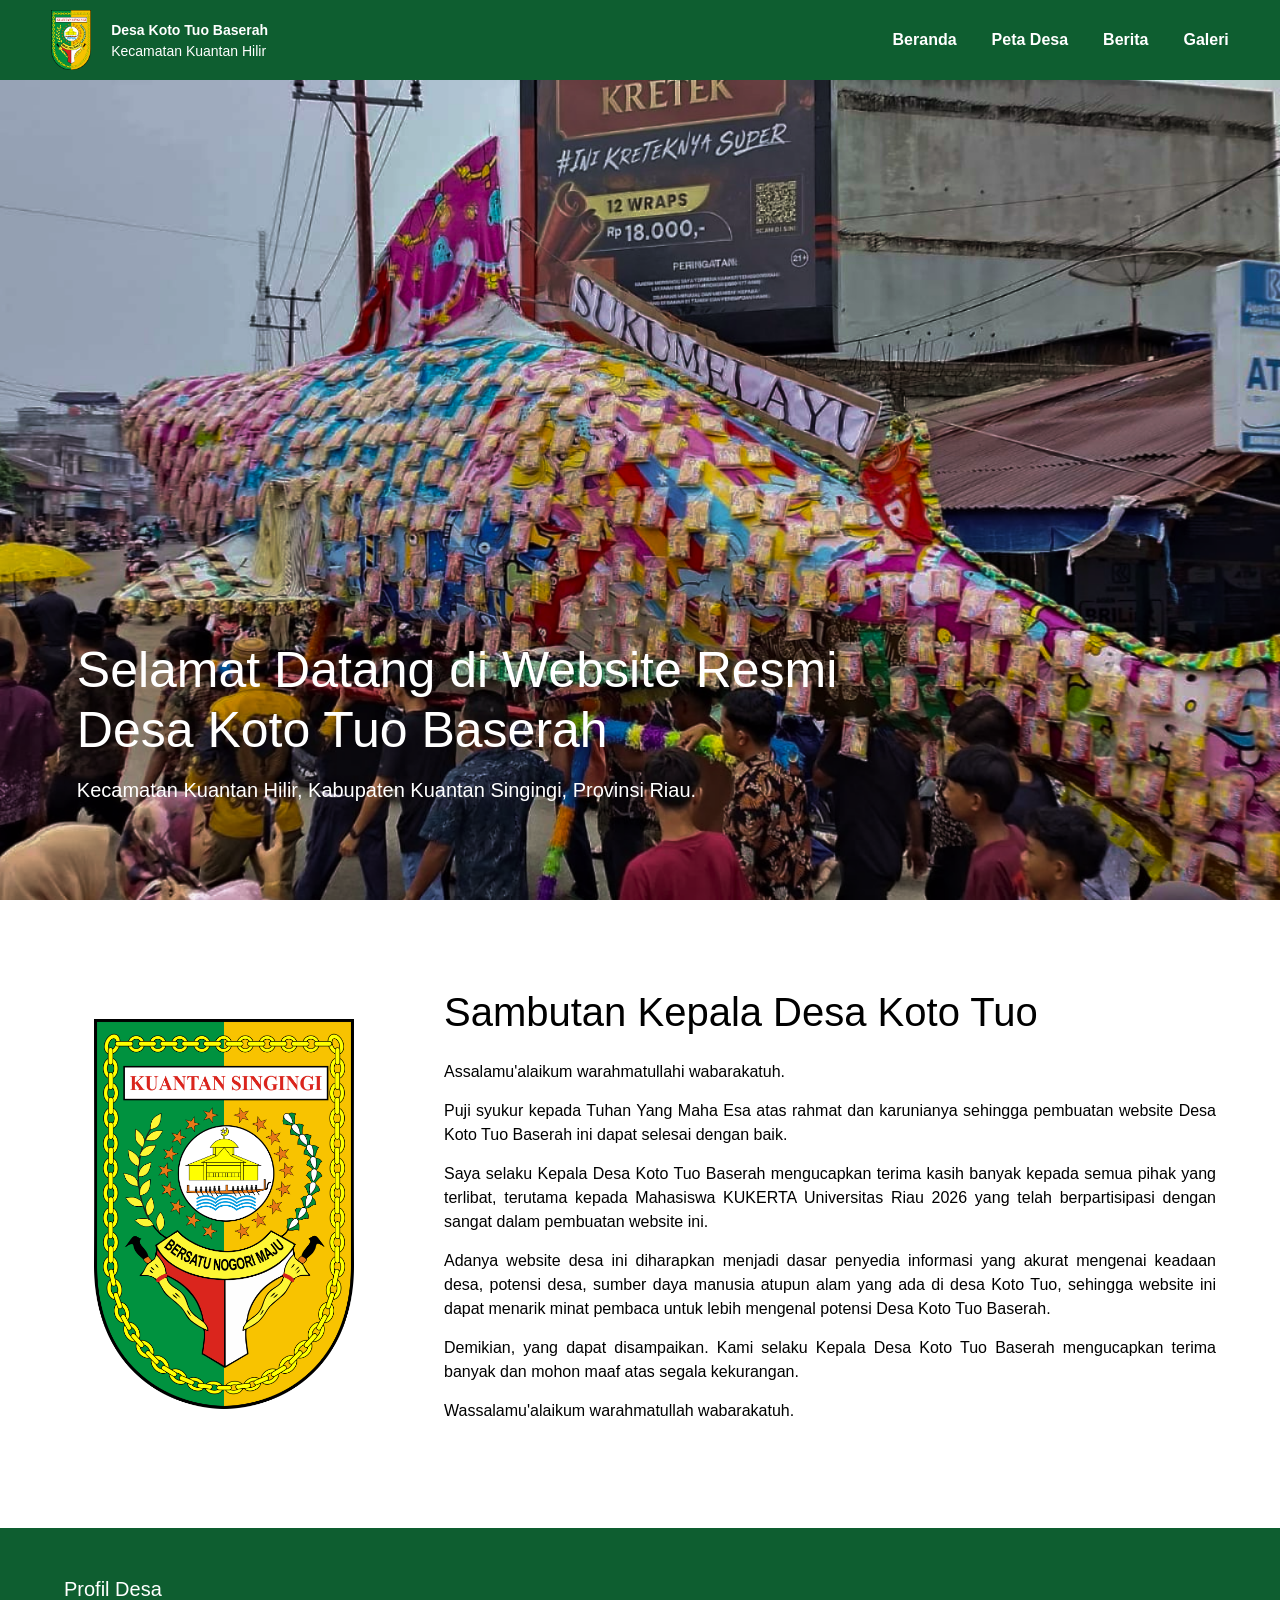
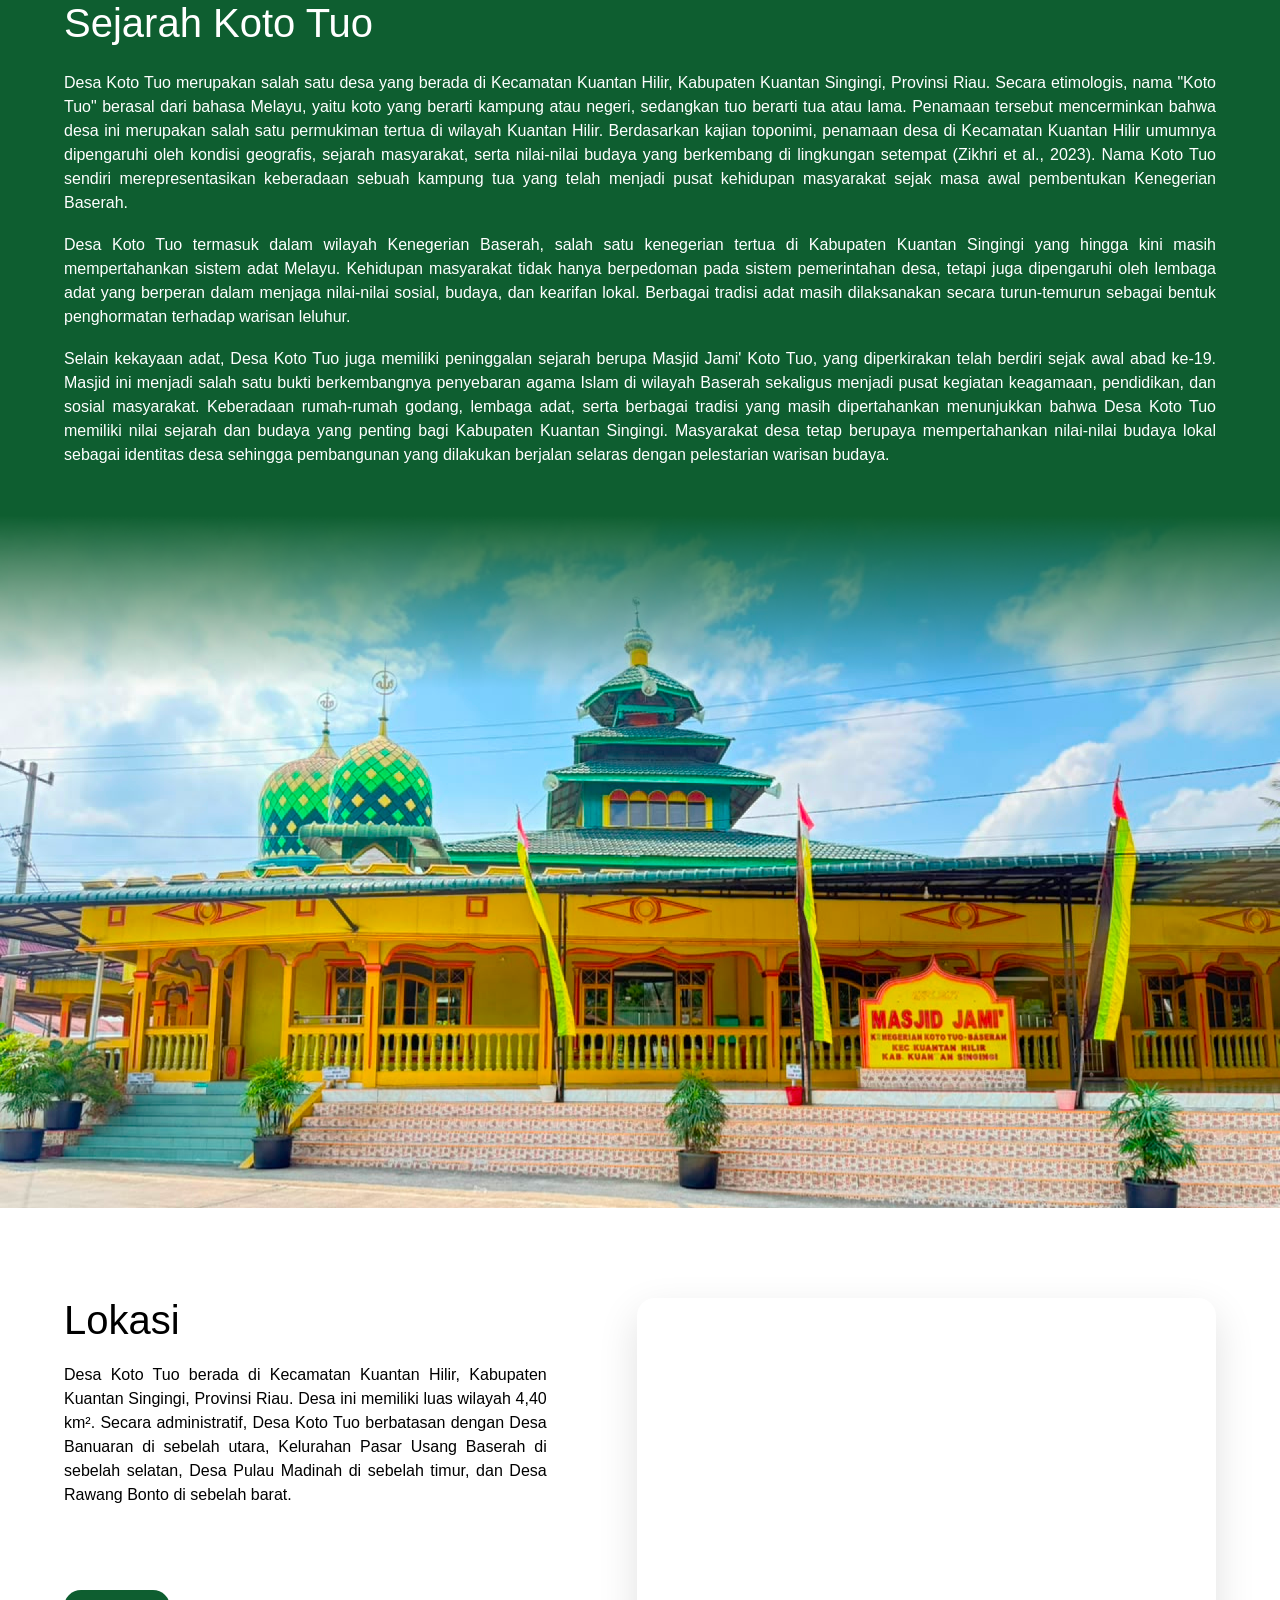
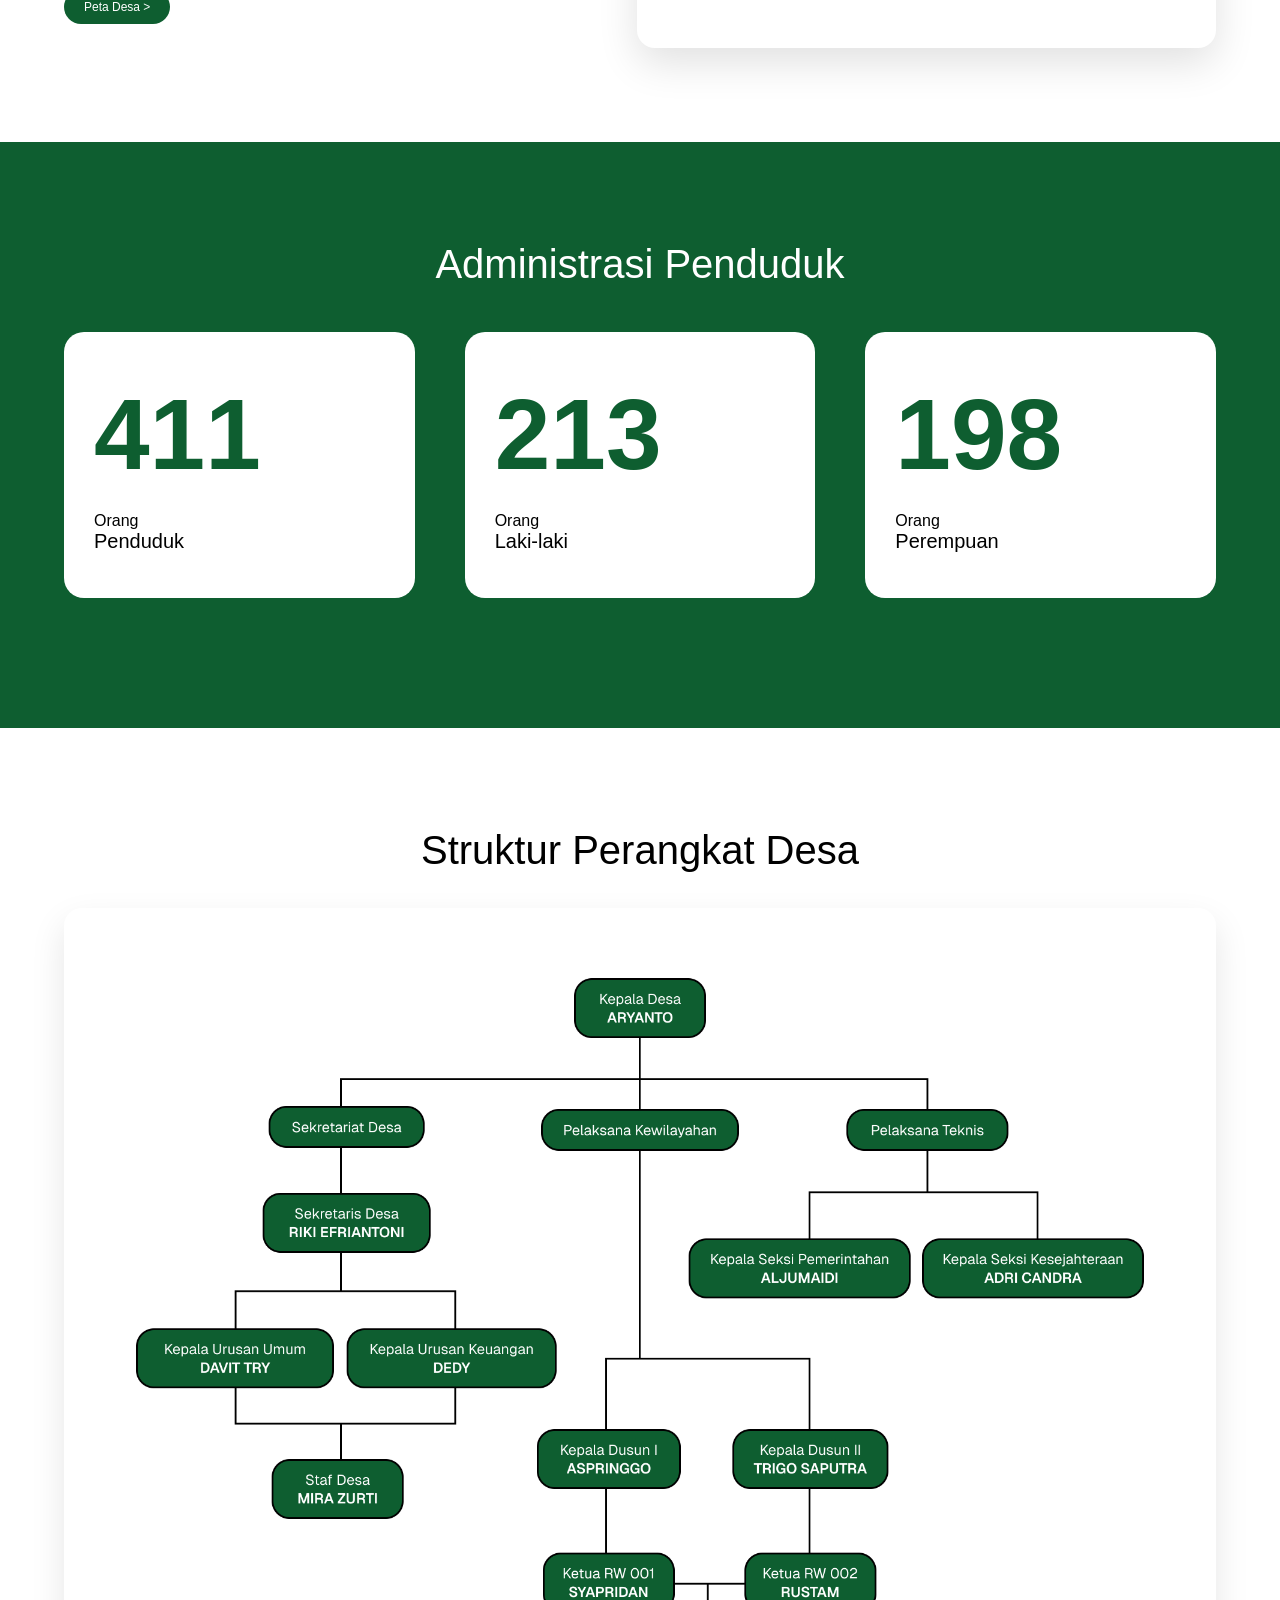
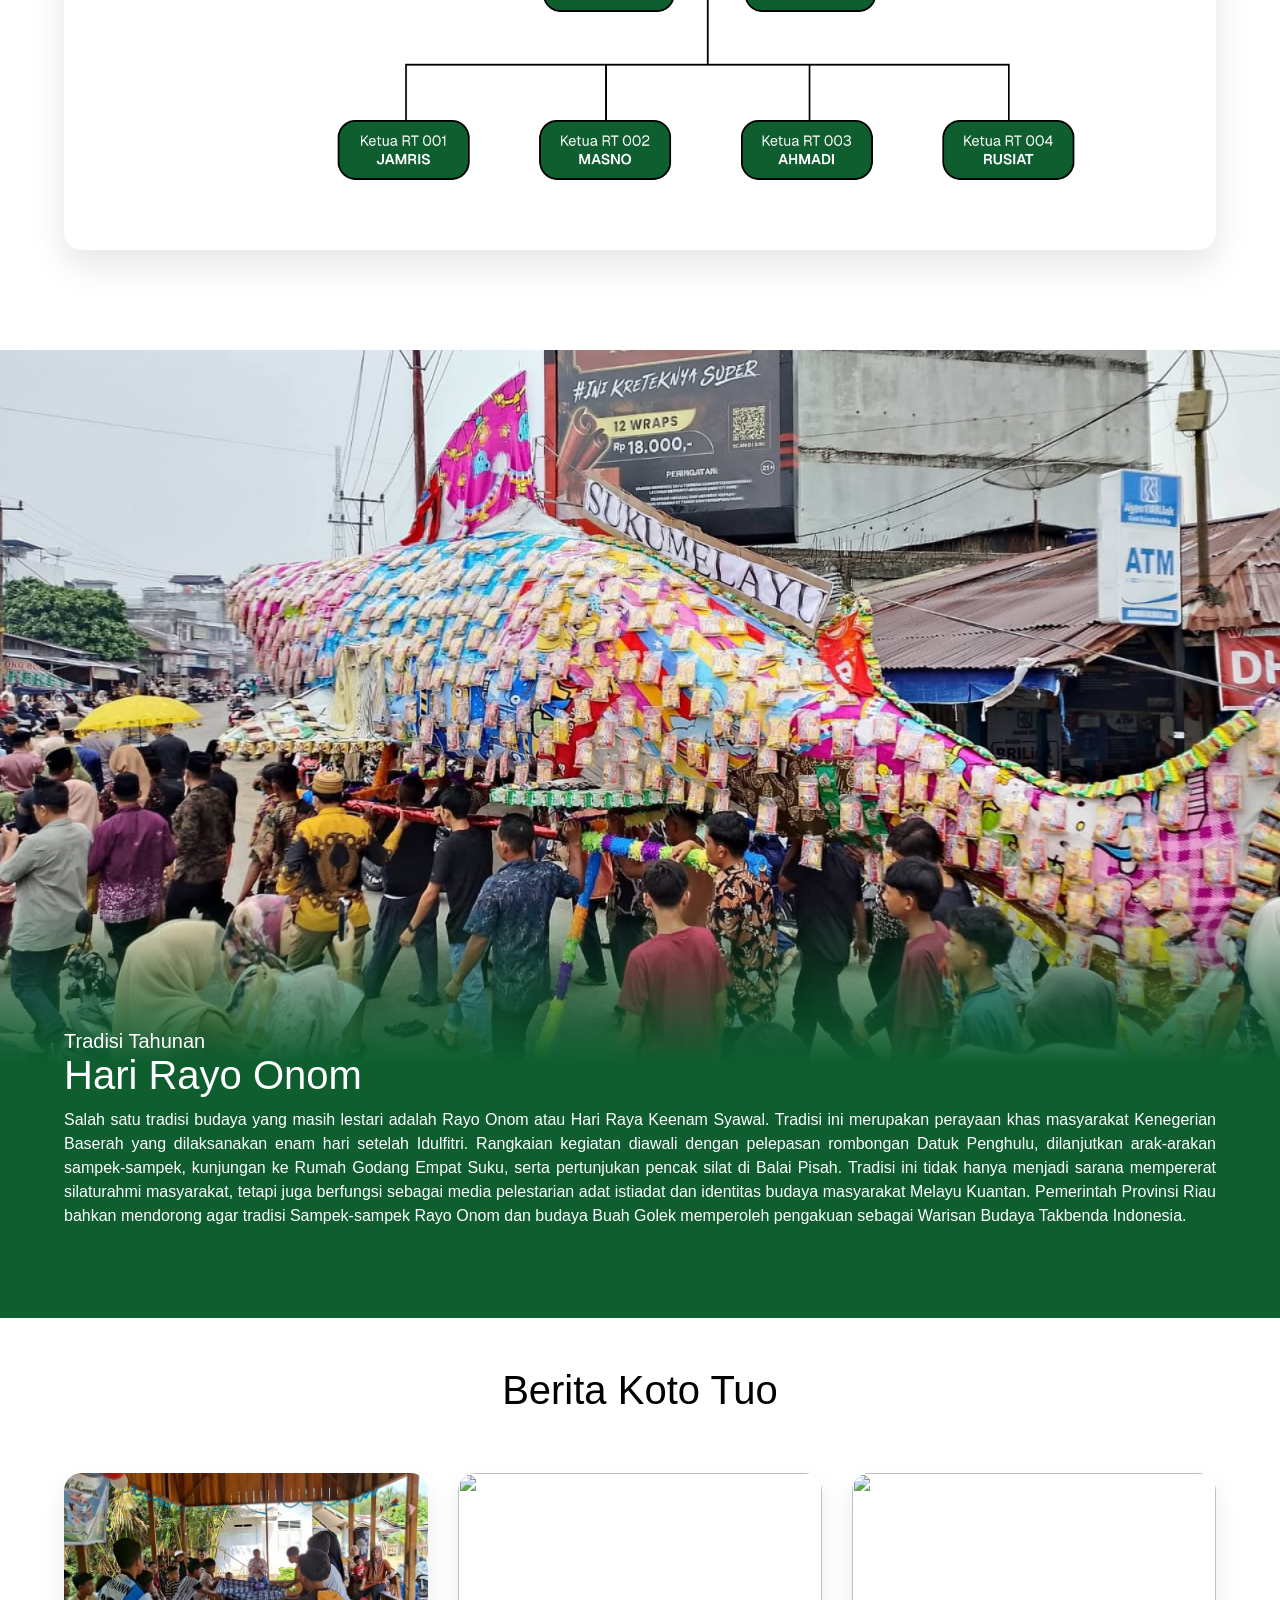
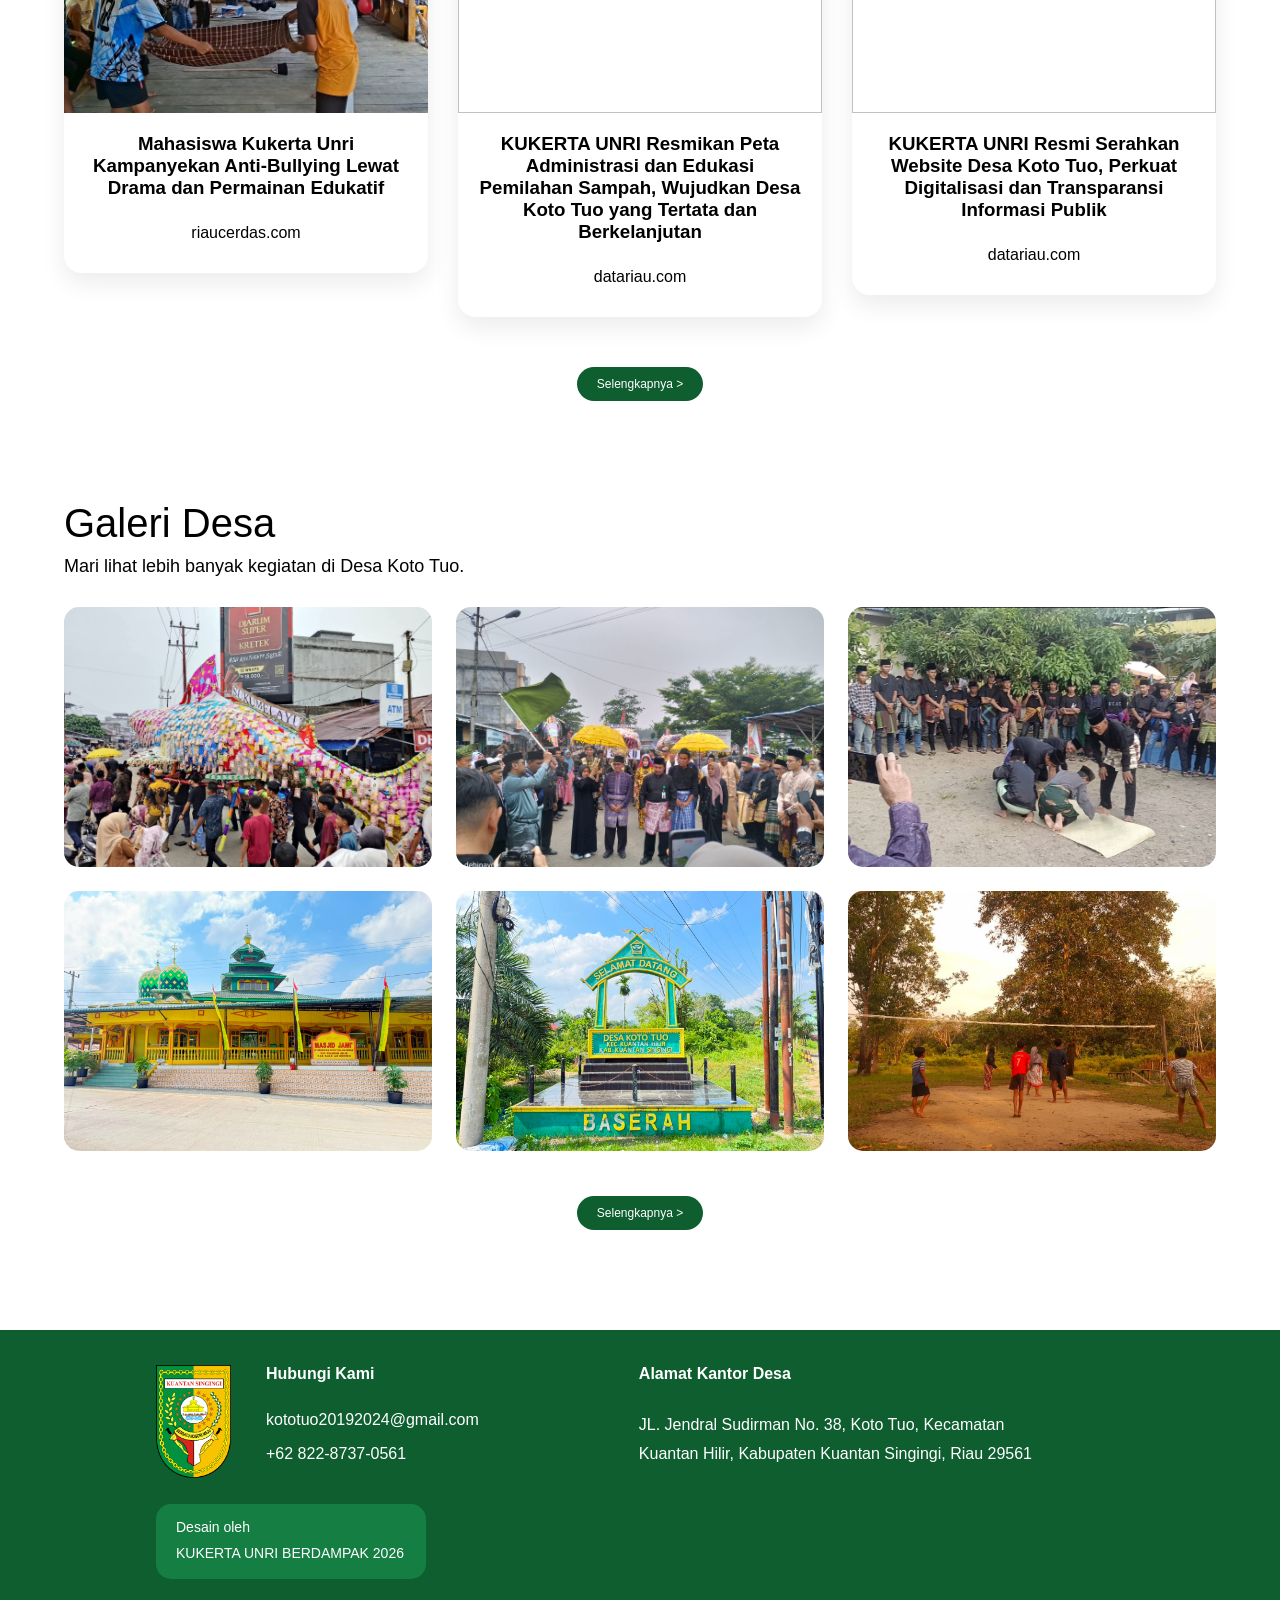
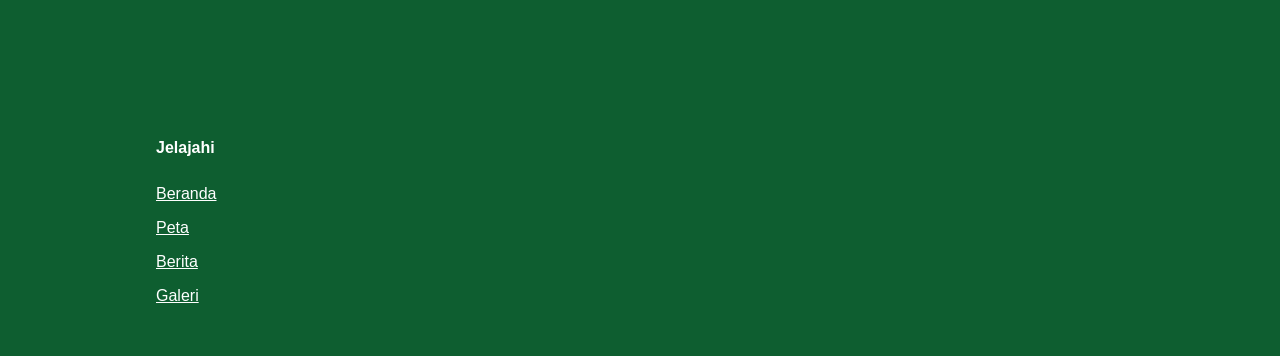
==== commit b3096c7b: "Add files via upload" ====
--- a/index.html
+++ b/index.html
@@ -27,12 +27,15 @@
                 <p>Kecamatan Kuantan Hilir</p>
             </div>
         </div>
-        <nav>
+        <nav id="nav-menu">
             <a href="index.html">Beranda</a>
             <a href="peta.html">Peta Desa</a>
             <a href="berita.html">Berita</a>
             <a href="galeri.html">Galeri</a>
         </nav>
+        <div class="menu-toggle" id="menu-toggle">
+            <i class="fas fa-bars"></i>
+        </div>
     </header>
     <!--COVER-->
     <section class="cover">
@@ -184,22 +187,45 @@
         </div>
     </section>
     <!--FOOTER-->
-    <section class="footer">
-        <div class="container">
-            <div class="footer-img">
-                <img src="images/footer.png">
-            </div>
-            <div class="footer-menu">
-            <h2>Jelajahi</h2>
-            <ul>
-                <li><a href="index.html">Beranda</a></li>
-                <li><a href="peta.html">Peta</a></li>
-                <li><a href="berita.html">Berita</a></li>
-                <li><a href="galeri.html">Galeri</a></li>
-            </ul>
-            </div>
-        </div>
-    </section>
+    <footer class="footer">
+    <div class="footer-container">
+        <div class="footer-left">
+            <div class="logo-contact">
+                <img src="images/logo.png" alt="Logo Desa">
+                <div class="footer-item">
+                    <h3>Hubungi Kami</h3>
+                    <a1 href="mailto:kototuo20192024@gmail.com">
+                        kototuo20192024@gmail.com
+                    </a1>
+                    <a1 href="https://wa.me/6282287370561">
+                        +62 822-8737-0561
+                    </a1>
+                </div>
+            </div>
+            <div class="credit">
+                <p>Desain oleh</p>
+                <h4>KUKERTA UNRI BERDAMPAK 2026</h4>
+            </div>
+        </div>
+        <div class="footer-item">
+            <h3>Alamat Kantor Desa</h3>
+            <p>
+                JL. Jendral Sudirman No. 38,
+                Koto Tuo, Kecamatan Kuantan Hilir,
+                Kabupaten Kuantan Singingi,
+                Riau 29561
+            </p>
+        </div>
+        <div class="footer-item">
+            <h3>Jelajahi</h3>
+            <a href="index.html">Beranda</a>
+            <a href="peta.html">Peta</a>
+            <a href="berita.html">Berita</a>
+            <a href="galeri.html">Galeri</a>
+        </div>
+    </div>
+    </footer>
     <script src="script.js"></script>
+    <div class="menu-overlay"></div>
 </body>
 </html>
--- a/style.css
+++ b/style.css
@@ -80,7 +80,7 @@
     color:#000000;
 }
 nav a:hover{
-    color:#2A7B46;
+    color:#158b49;
 }
 /*COVER*/
 .cover{
@@ -312,9 +312,10 @@
 }
 /*BERITA*/
 .berita{
-    padding:100px 0;
+    padding:50px 0px;
     background:#ffffff;
     text-align:center;
+
 }
 .berita h2{
     font-size:40px;
@@ -360,7 +361,6 @@
     transition:.3s;
     font-size: 12px;
     font-weight:500;
-    margin-bottom: 60px;
 }
 .berita .tombol:hover{
     background:#158b49;
@@ -422,154 +422,655 @@
     transform:translateY(-3px);
 }
 /*FOOTER*/
+/* ================= FOOTER ================= */
 .footer{
-    padding:0px 0;
-    background-color: #0E5E30;
-}
-.footer .container{
+    background:#0E5E30;
+    color:#ffffff;
+    padding:35px 90px;
+}
+.footer-container{
+    display:flex;
+    justify-content:flex-start;
+    align-items:flex-start;
+    gap:160px;
+    flex-wrap:wrap;
+    margin-left: 6%;
+}
+/* ===== Kolom kiri ===== */
+.footer-left{
+    display:flex;
+    flex-direction:column;
+}
+.logo-contact{
+    display:flex;
+    align-items:flex-start;
+    gap:35px;
+    margin-bottom:25px;
+}
+.logo-contact img{
+    width:75px;
+    height:auto;
+}
+/* ===== Credit ===== */
+.credit{
+    background: #157e43;
+    backdrop-filter:blur(5px);
+    border-radius:15px;
+    padding:15px 20px;
+    width:270px;
+}
+.credit p{
+    font-size:14px;
+    margin-bottom:8px;
+}
+.credit h4{
+    font-size:14px;
+    font-weight:400;
+    line-height:1.5;
+}
+/* ===== Semua Kolom ===== */
+.footer-item{
+    display:flex;
+    flex-direction:column;
+}
+.footer-item h3{
+    font-size:16px;
+    font-weight:600;
+    margin-bottom:28px;
+}
+.footer-item p{
+    font-size:16px;
+    line-height:1.8;
+    color:#ffffff;
+    max-width:420px;
+}
+.footer-item a{
+    color:#ffffff;
+    text-decoration:underline;
+    font-size:16px;
+    margin-bottom:16px;
+    transition:.3s;
+}
+.footer-item a1{
+    color:#ffffff;
+    text-decoration:none;
+    font-size:16px;
+    margin-bottom:16px;
+    transition:.3s;
+}
+.footer-item a:hover{
+    color:#158b49;
+}
+/* =========================
+      HAMBURGER MENU
+========================= */
+.menu-toggle{
+    display:none;
+    font-size:30px;
+    color:#ffffff;
+    cursor:pointer;
+    z-index:1001;
+}
+header.scrolled .menu-toggle{
+    color:#000000;
+}
+/* ===========================
+   RESPONSIVE LAPTOP & TABLET
+=========================== */
+@media (max-width:992px){
+header{
+    padding:12px 30px;
+}
+.logo img{
+    width:55px;
+}
+.logo h3{
+    font-size:15px;
+}
+.logo p{
+    font-size:12px;
+}
+nav{
+    gap:22px;
+}
+nav a{
+    font-size:15px;
+}
+.cover{
+    height:80vh;
+}
+.cover-content{
+    left:60px;
+    bottom:70px;
+    max-width:650px;
+}
+.cover-content h1{
+    font-size:48px;
+    line-height:1.2;
+}
+.cover-content p{
+    font-size:18px;
+    margin-top:15px;
+}
+.sejarah{
+    padding:80px 40px;
+}
+.sejarah .container{
+    width:100%;
+}
+.sejarah h2{
+    font-size:38px;
+    margin-bottom:25px;
+}
+.sejarah p{
+    font-size:17px;
+    line-height:1.9;
+    text-align:justify;
+}
+.statistik{
+    padding:80px 40px;
+}
+.statistik h2{
+    font-size:38px;
+}
+.cards{
+    grid-template-columns:repeat(2,1fr);
+    gap:25px;
+}
+.card{
+    padding:35px 25px;
+}
+.card h1{
+    font-size:60px;
+}
+.card h3{
+    font-size:18px;
+}
+.struktur{
+    padding:80px 40px;
+}
+.struktur h2{
+    font-size:38px;
+}
+.struktur img{
+    width:100%;
+    max-width:850px;
+    display:block;
+    margin:auto;
+}
+.lokasi{
+    padding:80px 40px;
+}
+.lokasi h2{
+    font-size:38px;
+}
+.lokasi-grid{
     display:grid;
-    grid-template-columns:320px 1fr;
-    gap:700px;
+    grid-template-columns:1fr;
+    gap:40px;
+}
+.map iframe{
+    width:100%;
+    height:420px;
+}
+.info-lokasi{
+    width:100%;
+}
+.berita{
+    padding:80px 40px;
+}
+.berita h2{
+    font-size:38px;
+}
+.berita .cards{
+    display:grid;
+    grid-template-columns:repeat(2,1fr);
+    gap:25px;
+}
+.berita .card{
+    width:100%;
+}
+.berita .card img{
+    width:100%;
+    height:220px;
+    object-fit:cover;
+}
+.galeri{
+    padding:80px 40px;
+}
+.galeri h2{
+    font-size:38px;
+}
+.gambar{
+    display:grid;
+    grid-template-columns:repeat(2,1fr);
+    gap:20px;
+}
+.gambar img{
+    width:100%;
+    height:240px;
+    object-fit:cover;
+    border-radius:10px;
+}
+.footer{
+    padding:60px 40px;
+}
+.footer-container{
+    display:flex;
+    flex-wrap:wrap;
+    justify-content:space-between;
+    gap:40px;
+    margin-left:0;
+}
+.logo-contact{
+    gap:25px;
+}
+.footer-item{
+    flex:1 1 280px;
+}
+.footer-item h3{
+    font-size:20px;
+}
+.footer-item p{
+    font-size:15px;
+    line-height:1.8;
+}
+.credit{
+    width:100%;
+    margin-top:30px;
+    text-align:center;
+}
+}
+/* ===========================
+   RESPONSIVE HP & TABLET PORTRAIT
+=========================== */
+@media (max-width:768px){
+header{
+    padding:12px 20px;
+}
+/* tombol hamburger */
+.menu-toggle{
+    display:flex;
     align-items: center;
-}
-.footer-img{
-    text-align:center;
-}
-.footer-img img{
-    width:1000px;
-    margin-left: -100px;
-}
-.footer-menu{
-    width:250px;
-}
-.footer-menu h2{
-    color:#ffffff;
+    justify-content:center;
+    width:42px;
+    height:42px;
+    cursor:pointer;
+    z-index:1001;
+}
+/* menu */
+nav{
+    position:fixed;
+    top:0;
+    right:-100%;
+    width:220px;
+    height:100vh;
+    background:#106B33;
+    flex-direction:column;
+    justify-content:center;
+    align-items:flex-end;
+    gap:30px;
+    transition:.35s;
+    box-shadow:-8px 0 25px rgba(0,0,0,.25);
+}
+nav.active{
+    right:0;
+}
+nav a{
+    color:white;
+    font-size:18px;
+    margin-right: 25%;
+}
+.cover{
+    height:70vh;
+}
+.cover::before{
+    background:rgba(0,0,0,.45);
+}
+.cover-content{
+    left:25px;
+    right:25px;
+    bottom:55px;
+    max-width:100%;
+}
+.cover-content h1{
+    font-size:34px;
+    line-height:1.25;
+}
+.cover-content p{
     font-size:16px;
-    font-weight:550;
-    margin-bottom:16px;
-}
-.footer-menu ul{
-    list-style:none;
-}
-.footer-menu ul li{
-    margin-bottom:10px;
-}
-.footer-menu ul li a{
-    color:#ffffff;
-    text-decoration:underline;
+    margin-top:15px;
+    line-height:1.6;
+}
+.cover-content a{
+    margin-top:25px;
+    padding:12px 26px;
+    font-size:15px;
+}
+.sambutan{
+    padding:60px 20px;
+}
+.sambutan .container{
+    display:flex;
+    flex-direction:column;
+    align-items:center;
+    gap:30px;
+}
+.kepala img{
+    width:220px;
+    max-width:100%;
+}
+.isi{
+    width:100%;
+}
+.isi h2{
+    font-size:30px;
+    text-align:center;
+    margin-bottom:18px;
+}
+.isi p{
+    font-size:15px;
+    line-height:1.8;
+    text-align:justify;
+}
+.sejarah{
+    padding:60px 20px;
+}
+.sejarah h2{
+    font-size:30px;
+    text-align:center;
+    margin-bottom:20px;
+}
+.sejarah p{
+    font-size:15px;
+    line-height:1.9;
+    text-align:justify;
+    margin-bottom:18px;
+}
+.statistik{
+    padding:60px 20px;
+}
+.statistik h2{
+    font-size:30px;
+    text-align:center;
+}
+.cards{
+    grid-template-columns:1fr;
+    gap:20px;
+}
+.card{
+    padding:30px 20px;
+}
+.card h1{
+    font-size:52px;
+}
+.card h3{
+    font-size:18px;
+}
+.card p{
+    font-size:15px;
+}
+.struktur{
+    padding:60px 20px;
+}
+.struktur h2{
+    font-size:30px;
+    text-align:center;
+}
+.struktur img{
+    width:100%;
+    height:auto;
+    border-radius:10px;
+}
+.lokasi{
+    padding:60px 20px;
+}
+.lokasi h2{
+    font-size:30px;
+    text-align:center;
+}
+.lokasi-grid{
+    display:flex;
+    flex-direction:column;
+    gap:25px;
+}
+.map iframe{
+    width:100%;
+    height:300px;
+    border-radius:10px;
+}
+.info-lokasi{
+    width:100%;
+}
+.info-lokasi h3{
+    font-size:22px;
+}
+.info-lokasi p{
+    font-size:15px;
+    line-height:1.8;
+}
+.info-lokasi a{
+    width:100%;
+    text-align:center;
+    padding:12px;
+}
+.berita{
+    padding:60px 20px;
+}
+.berita h2{
+    font-size:30px;
+    text-align:center;
+}
+.berita .cards{
+    grid-template-columns:1fr;
+    gap:25px;
+}
+.berita .card{
+    width:100%;
+}
+.berita .card img{
+    height:220px;
+    object-fit:cover;
+}
+.berita .card h3{
+    font-size:20px;
+}
+.berita .card p{
+    font-size:15px;
+    line-height:1.7;
+}
+.berita .card a{
+    display:inline-block;
+    margin-top:15px;
+}
+.galeri{
+    padding:60px 20px;
+}
+.galeri h2{
+    font-size:30px;
+    text-align:center;
+}
+.gambar{
+    grid-template-columns:1fr;
+    gap:18px;
+}
+.gambar img{
+    width:100%;
+    height:220px;
+    object-fit:cover;
+}
+.footer{
+    padding:50px 20px;
+}
+.footer-container{
+    display:flex;
+    flex-direction:column;
+    gap:35px;
+    align-items:flex-start;
+}
+.logo-contact{
+    display:flex;
+    flex-direction:column;
+    align-items:center;
+    gap:20px;
+    width:100%;
+}
+.logo-contact img{
+    width:70px;
+}
+.footer-item{
+    width:100%;
+}
+.footer-item h3{
+    font-size:20px;
+    text-align:left;
+}
+.footer-item p{
+    font-size:15px;
+    line-height:1.8;
+}
+.credit{
+    width:100%;
+    text-align:center;
+    margin-top:20px;
+    padding-top:20px;
+    border-top:1px solid rgba(255,255,255,.2);
+}
+}
+/* ===========================
+   RESPONSIVE HP KECIL
+=========================== */
+@media (max-width:480px){
+.cover{
+    height:65vh;
+}
+.cover-content{
+    left:20px;
+    right:20px;
+    bottom:40px;
+}
+.cover-content h1{
+    font-size:28px;
+}
+.cover-content p{
     font-size:14px;
+}
+.cover-content a{
+    width:fit-content;
+    padding:11px 22px;
+}
+.kepala img{
+    width:180px;
+}
+.isi h2{
+    font-size:26px;
+}
+.isi p{
+    font-size:14px;
+}
+.sejarah h2{
+    font-size:26px;
+}
+.sejarah p{
+    font-size:14px;
+}
+.statistik{
+    padding:50px 15px;
+}
+.statistik h2{
+    font-size:26px;
+}
+.card{
+    padding:25px 18px;
+}
+.card h1{
+    font-size:42px;
+}
+.card h3{
+    font-size:16px;
+}
+.card p{
+    font-size:14px;
+}
+.struktur{
+    padding:50px 15px;
+}
+.struktur h2{
+    font-size:26px;
+}
+.lokasi{
+    padding:50px 15px;
+}
+.lokasi h2{
+    font-size:26px;
+}
+.map iframe{
+    height:240px;
+}
+.info-lokasi h3{
+    font-size:20px;
+}
+.info-lokasi p{
+    font-size:14px;
+}
+.berita{
+    padding:50px 15px;
+}
+.berita h2{
+    font-size:26px;
+}
+.berita .card img{
+    height:190px;
+}
+.berita .card h3{
+    font-size:18px;
+}
+.berita .card p{
+    font-size:14px;
+}
+.galeri{
+    padding:50px 15px;
+}
+.galeri h2{
+    font-size:26px;
+}
+.gambar{
+    gap:15px;
+}
+.gambar img{
+    height:190px;
+}
+.footer{
+    padding:40px 15px;
+}
+.logo-contact img{
+    width:60px;
+}
+.footer-item h3{
+    font-size:18px;
+}
+.footer-item p{
+    font-size:14px;
+}
+.credit{
+    font-size:13px;
+}
+}
+
+
+.menu-overlay{
+    position:fixed;
+    top:0;
+    left:0;
+    width:100%;
+    height:100%;
+    background:rgba(0,0,0,.45);
+    opacity:0;
+    visibility:hidden;
     transition:.3s;
-}
-.footer-menu ul li a:hover{
-    color:#000000;
-}
-/* Responsive */
-
-@media(max-width:1100px){
-
-.footer-container{
-
-grid-template-columns:1fr;
-
-row-gap:45px;
-
-}
-
-.copyright{
-
-width:100%;
-
-max-width:300px;
-
-}
-
-}
-
-@media(max-width:768px){
-
-.footer{
-
-padding:50px 30px;
-
-}
-.footer h2{
-font-size:22px;
-}
-.footer p{
-font-size:16px;
-}
-.footer-logo img{
-width:80px;
-}
-}
-/* ===========================
-RESPONSIVE
-=========================== */
-@media(max-width:991px){
-.cover-content h1{
-font-size:42px;
-}
-.sambutan .container,
-.lokasi-grid,
-.cards,
-.berita .cards,
-.gambar,
-.footer-grid{
-grid-template-columns:1fr;
-}
-nav{
-display:none;
-}
-.jami{
-height:350px;
-}
-.rayo{
-height:420px;
-}
-.onom h2{
-font-size:36px;
-}
-}
-@media(max-width:600px){
-.cover-content{
-bottom:80px;
-left:30px;
-right:30px;
-}
-.cover-content h1{
-font-size:32px;
-}
-.cover-content p{
-font-size:16px;
-}
-.isi h2,
-.sejarah h2,
-.lokasi h2,
-.statistik h2,
-.struktur h2,
-.berita h2,
-.galeri h2{
-font-size:28px;
-}
-.card h1{
-font-size:38px;
-}
-.onom-content h2{
-font-size:30px;
-}
-.galeri img{
-height:200px;
-}
-header{
-padding:15px 20px;
-}
-.logo img{
-width:45px;
-}
-.logo h3{
-font-size:16px;
-}
-.logo p{
-font-size:12px;
-}
+    z-index:998;
+}
+.menu-overlay.active{
+    opacity:1;
+    visibility:visible;
 }
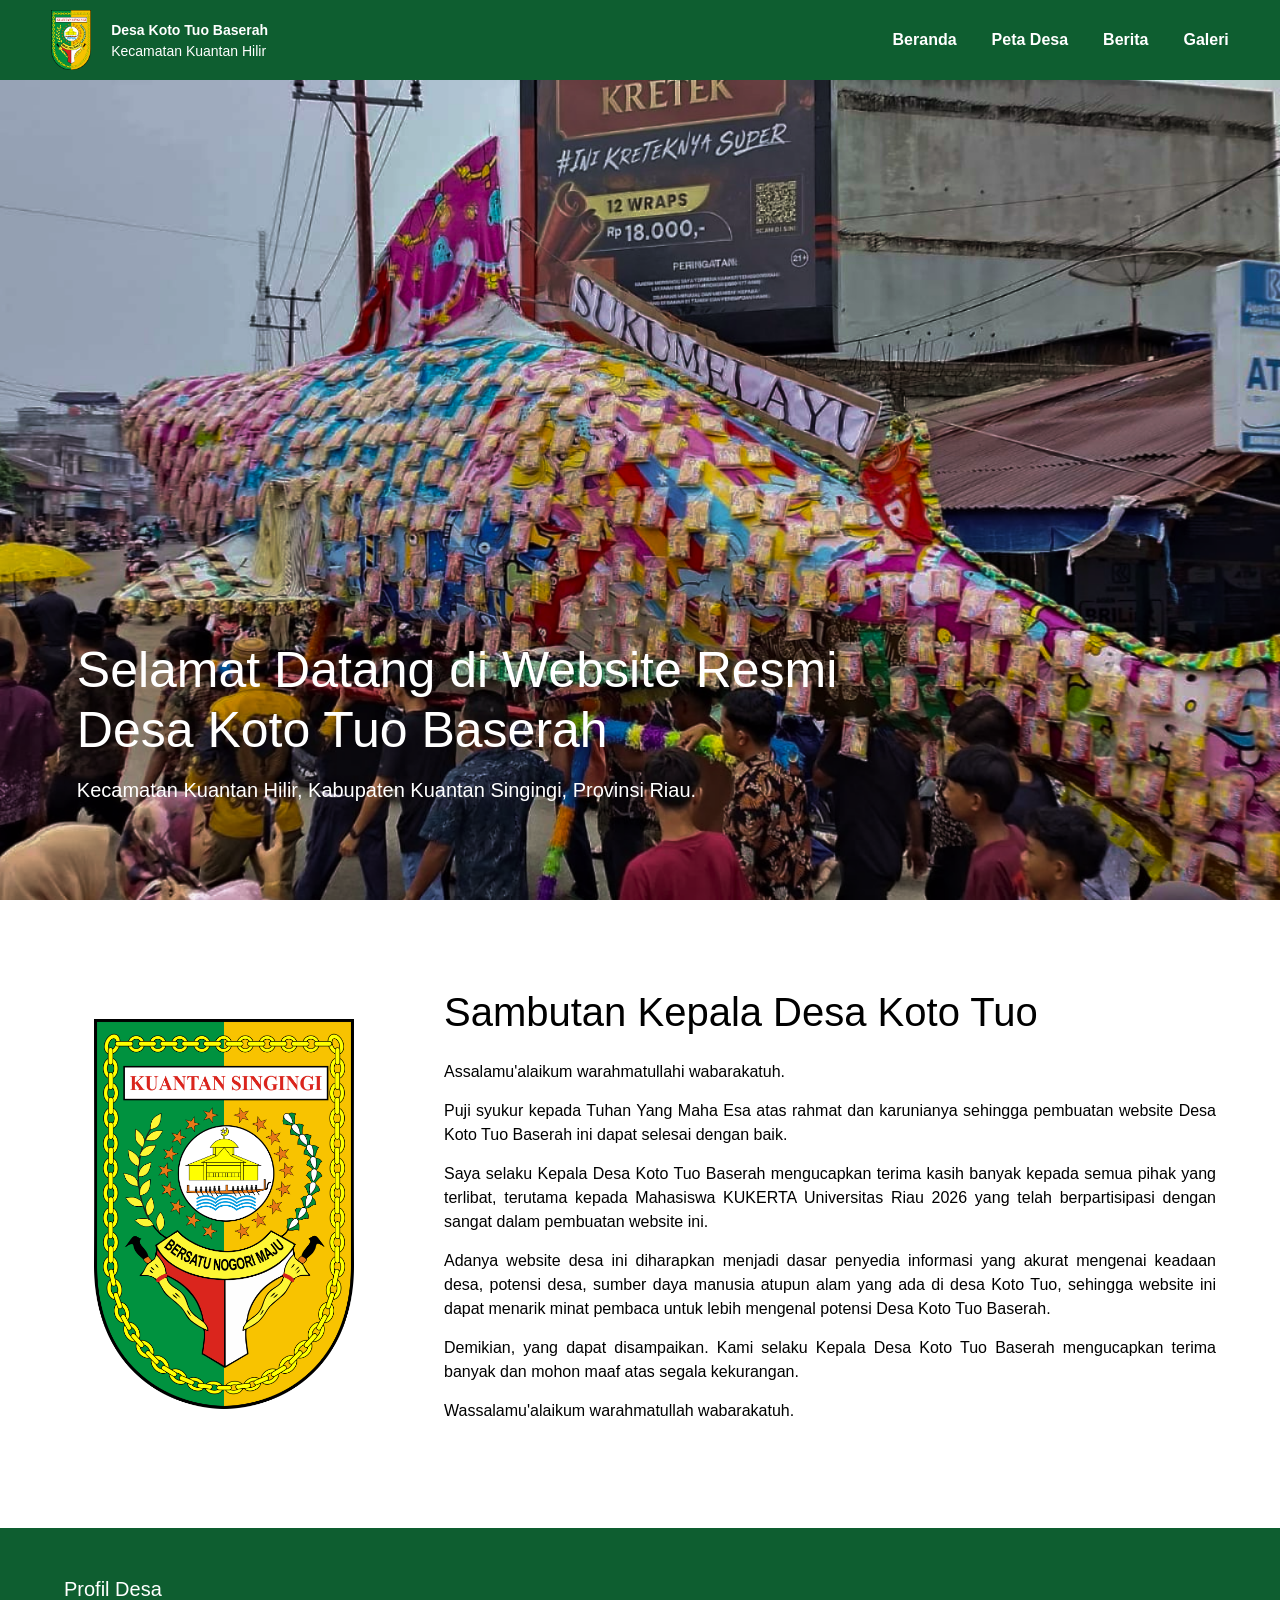
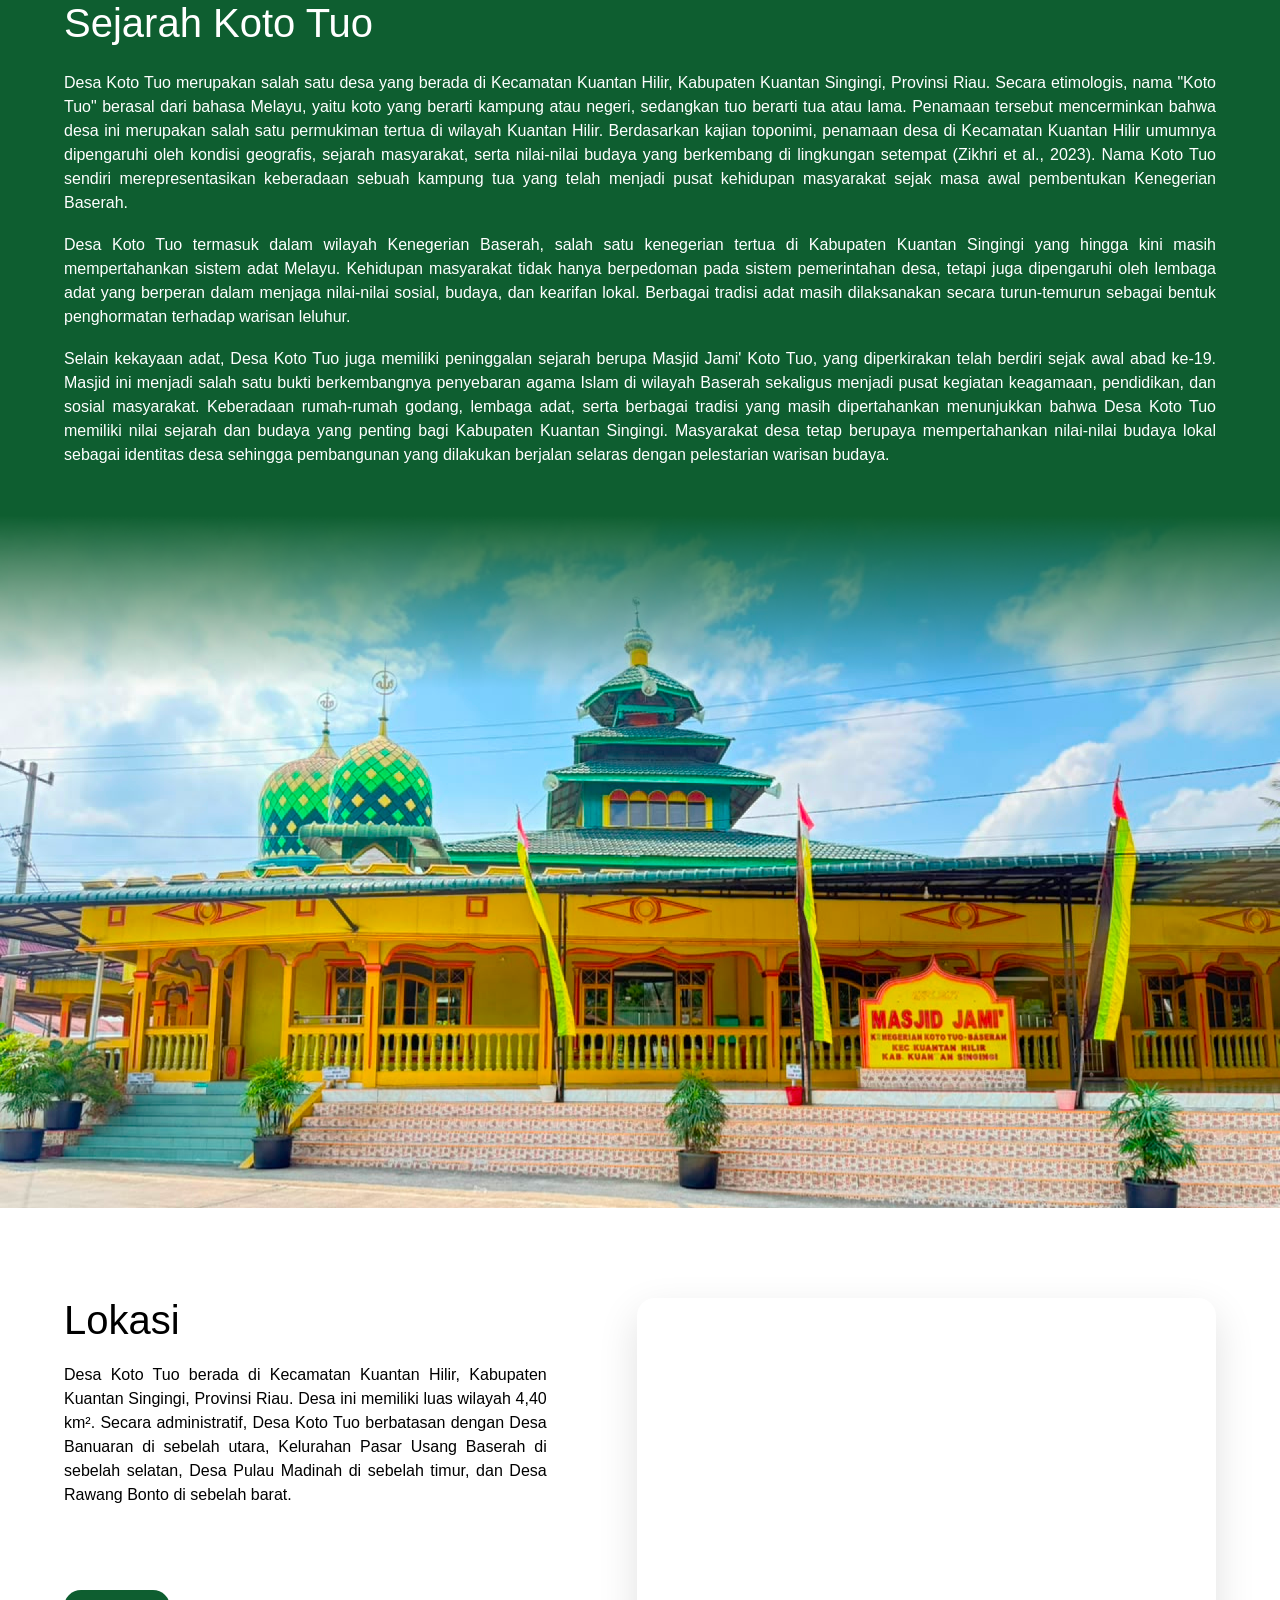
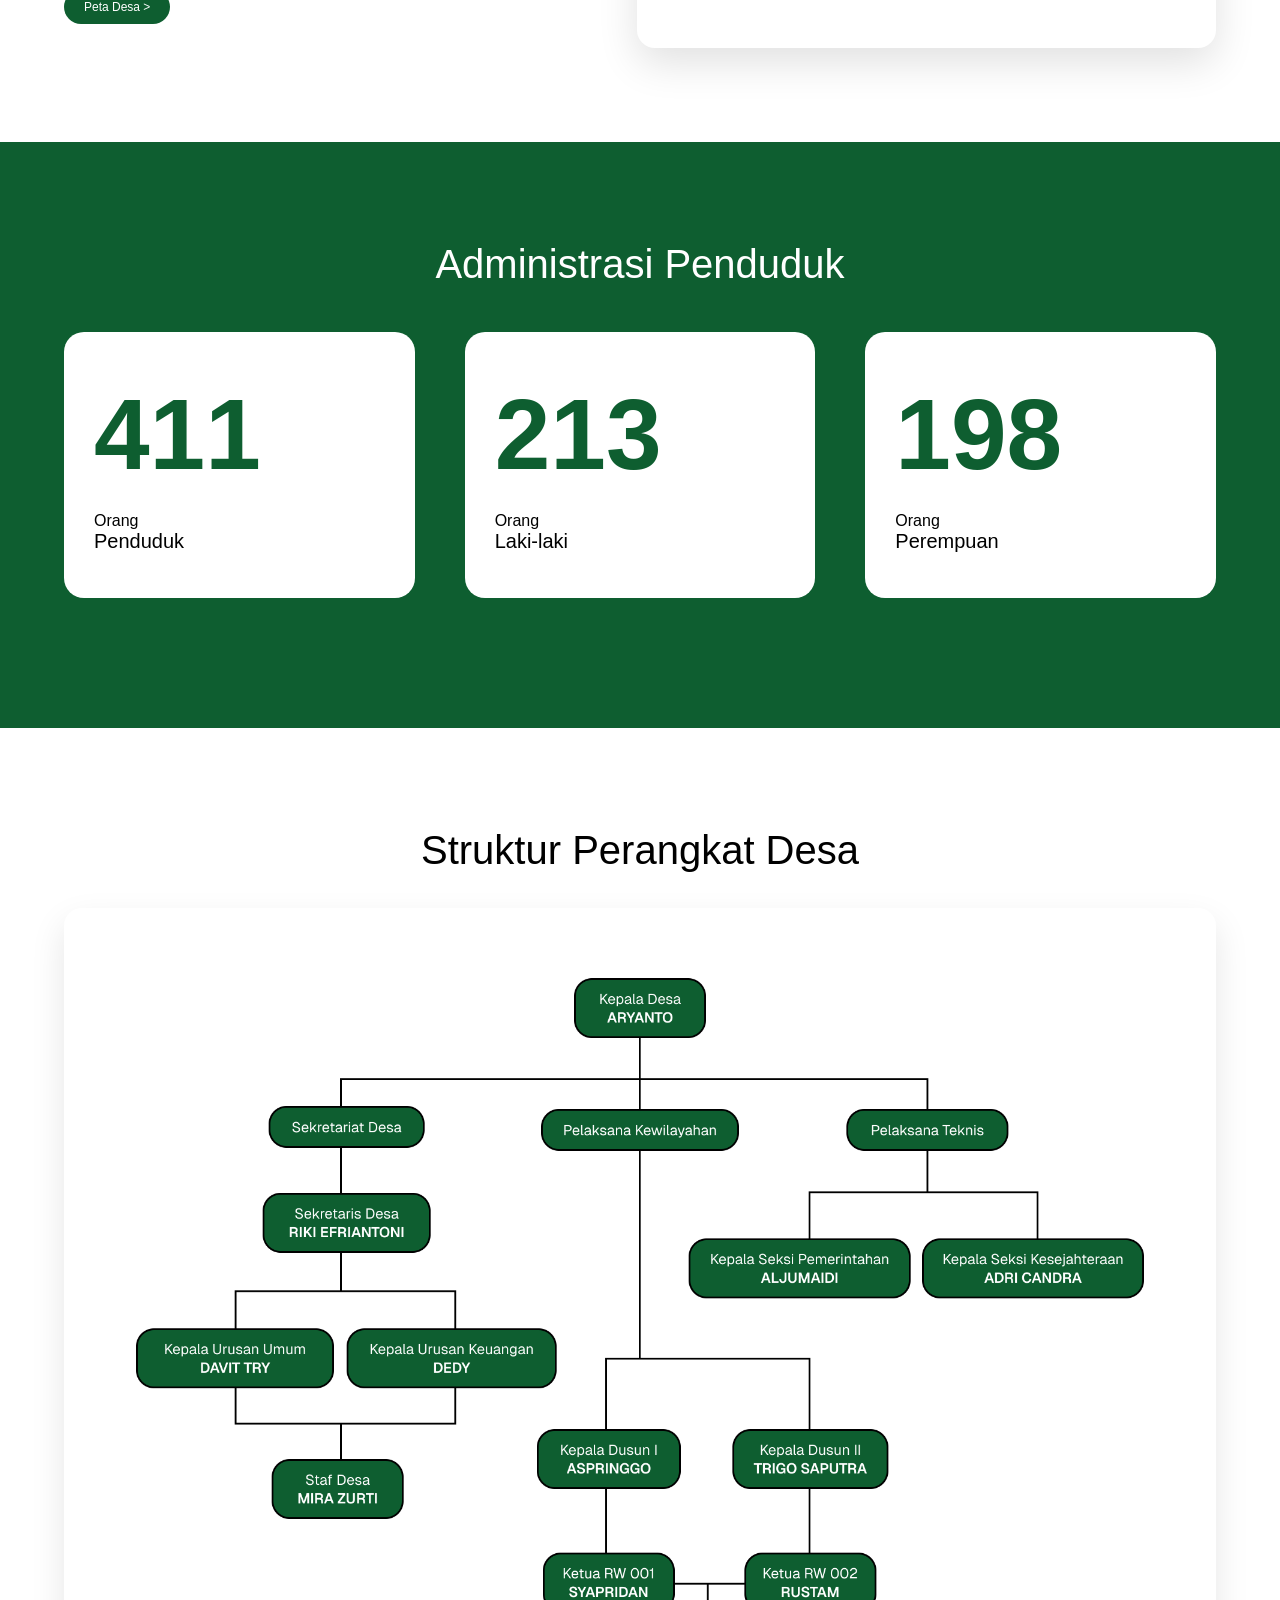
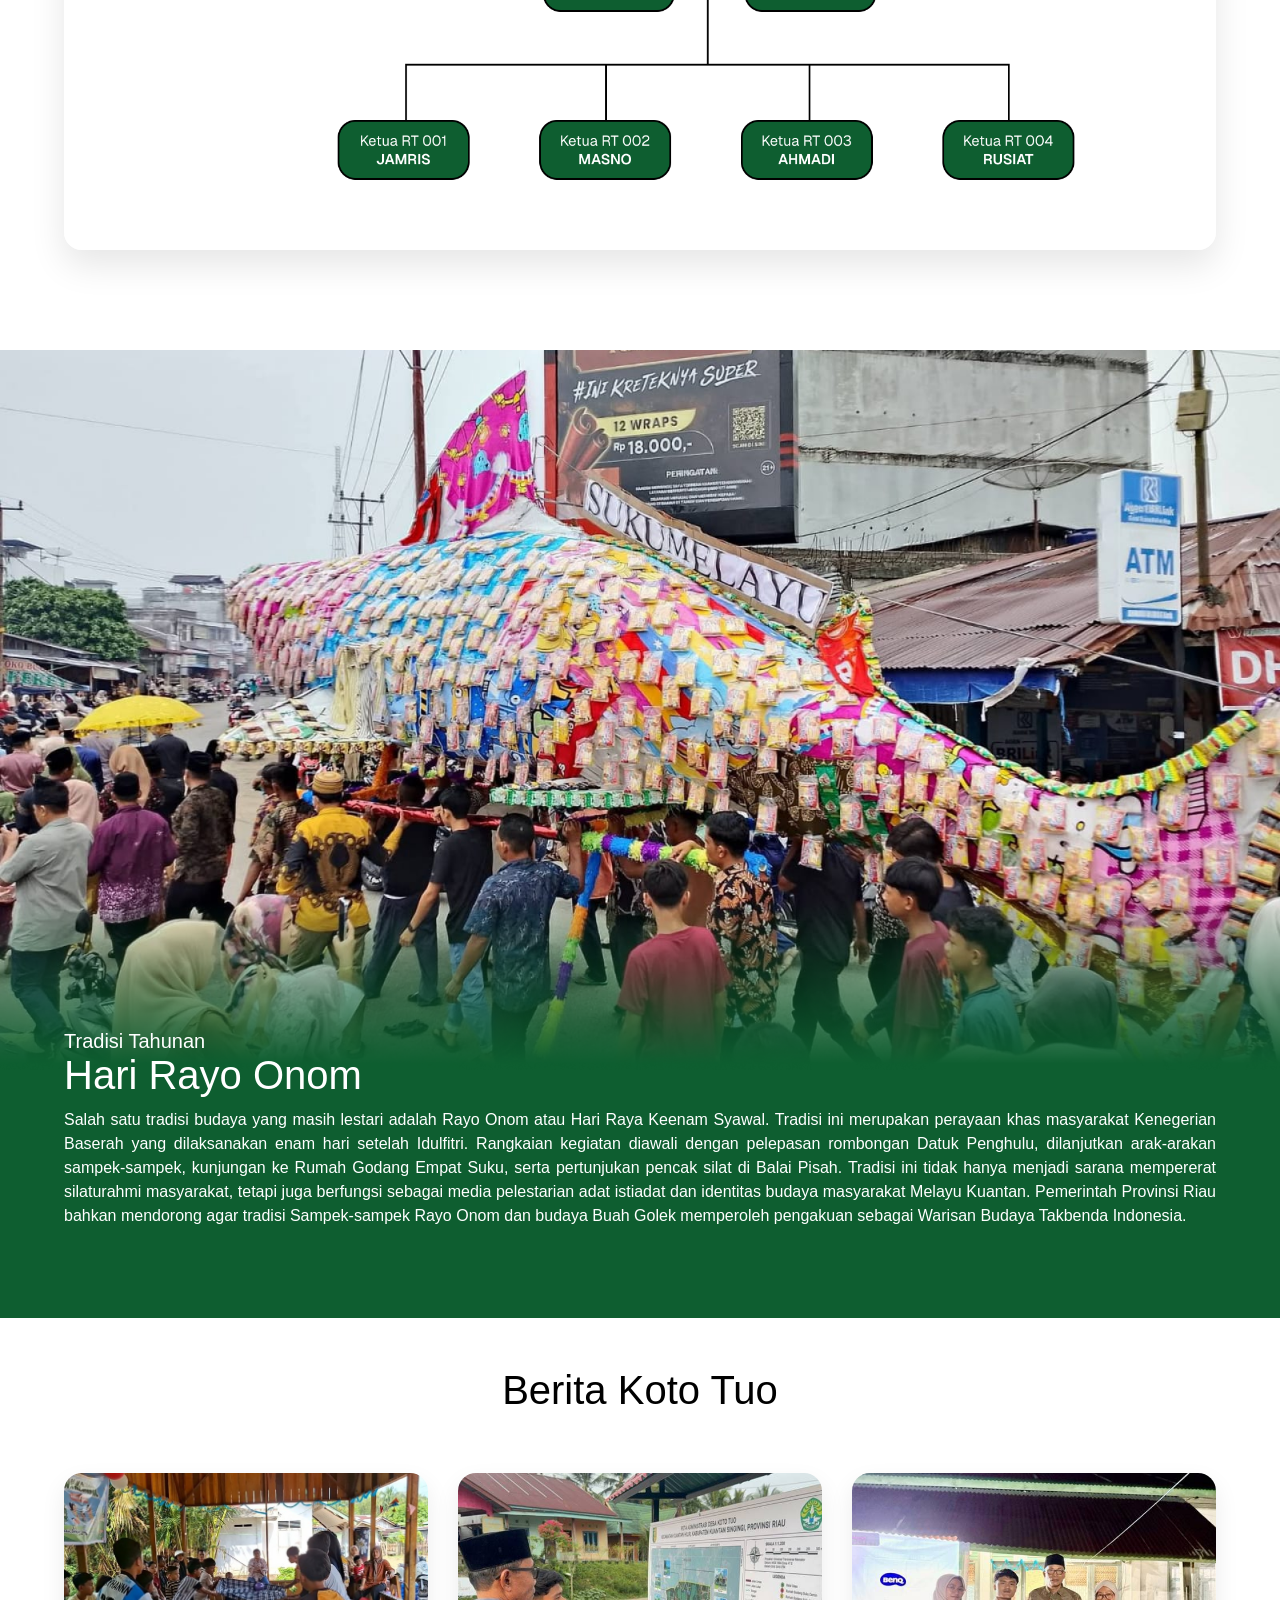
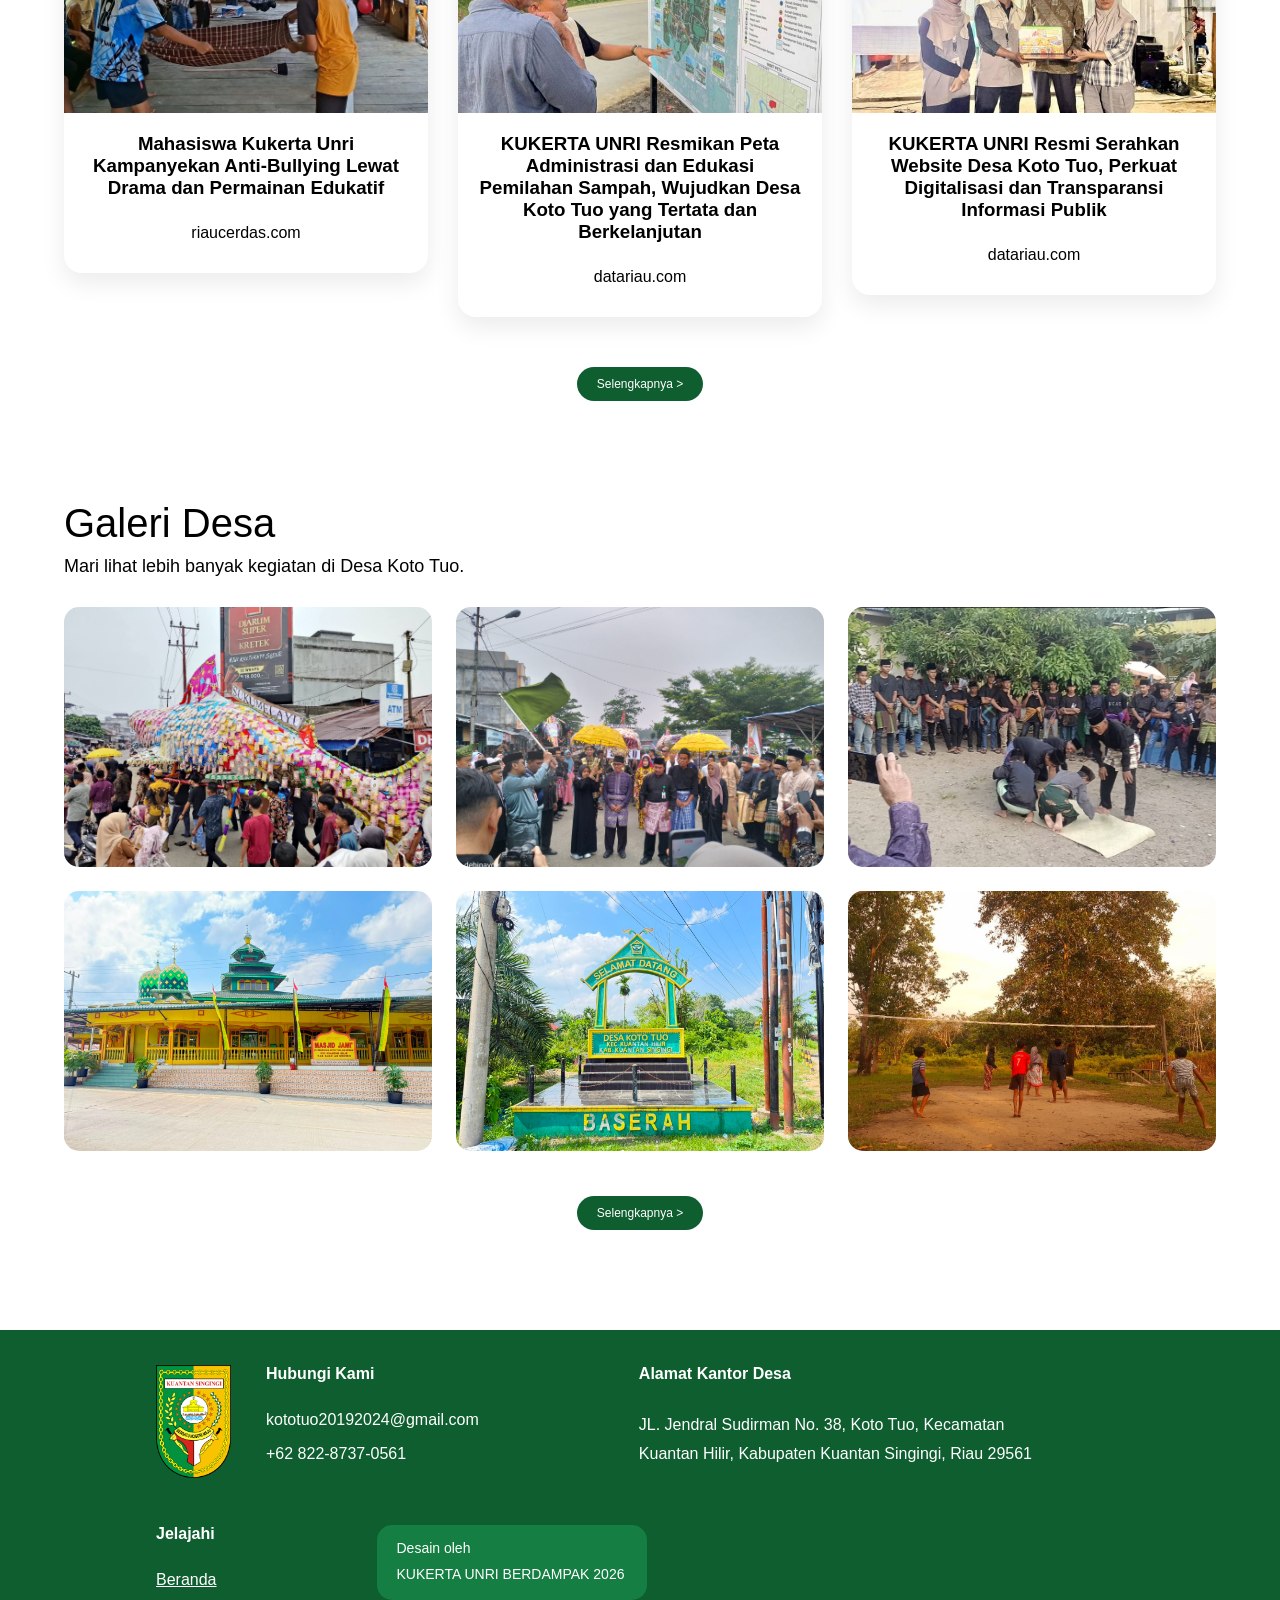
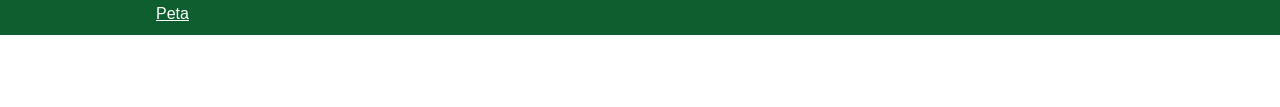
==== commit 300bc5b9: "Add files via upload" ====
--- a/index.html
+++ b/index.html
@@ -16,6 +16,7 @@
     <meta name="description" content="Website Resmi Desa Koto Tuo, Kecamatan Kuantan Hilir, Kabupaten Kuantan Singingi. Menyajikan informasi profil desa, berita, galeri kegiatan, peta wilayah, dan pelayanan masyarakat.">
     <meta name="keywords" content="Desa Koto Tuo, Koto Tuo, Kuantan Hilir, Kuantan Singingi, Website Desa, Profil Desa">
     <meta name="author" content="Pemerintah Desa Koto Tuo">
+    <meta name="viewport" content="width=device-width, initial-scale=1.0">
 </head>
 <body>
     <!--NAVBAR-->
@@ -202,10 +203,6 @@
                     </a1>
                 </div>
             </div>
-            <div class="credit">
-                <p>Desain oleh</p>
-                <h4>KUKERTA UNRI BERDAMPAK 2026</h4>
-            </div>
         </div>
         <div class="footer-item">
             <h3>Alamat Kantor Desa</h3>
@@ -223,6 +220,10 @@
             <a href="berita.html">Berita</a>
             <a href="galeri.html">Galeri</a>
         </div>
+        <div class="credit">
+            <p>Desain oleh</p>
+            <h4>KUKERTA UNRI BERDAMPAK 2026</h4>
+        </div>
     </div>
     </footer>
     <script src="script.js"></script>
--- a/style.css
+++ b/style.css
@@ -440,6 +440,7 @@
 .footer-left{
     display:flex;
     flex-direction:column;
+    margin-bottom: -20%;
 }
 .logo-contact{
     display:flex;
@@ -472,6 +473,7 @@
 .footer-item{
     display:flex;
     flex-direction:column;
+    margin-bottom: -20%;
 }
 .footer-item h3{
     font-size:16px;
@@ -911,7 +913,7 @@
 .logo-contact{
     display:flex;
     flex-direction:column;
-    align-items:center;
+    align-items:flex-start;
     gap:20px;
     width:100%;
 }
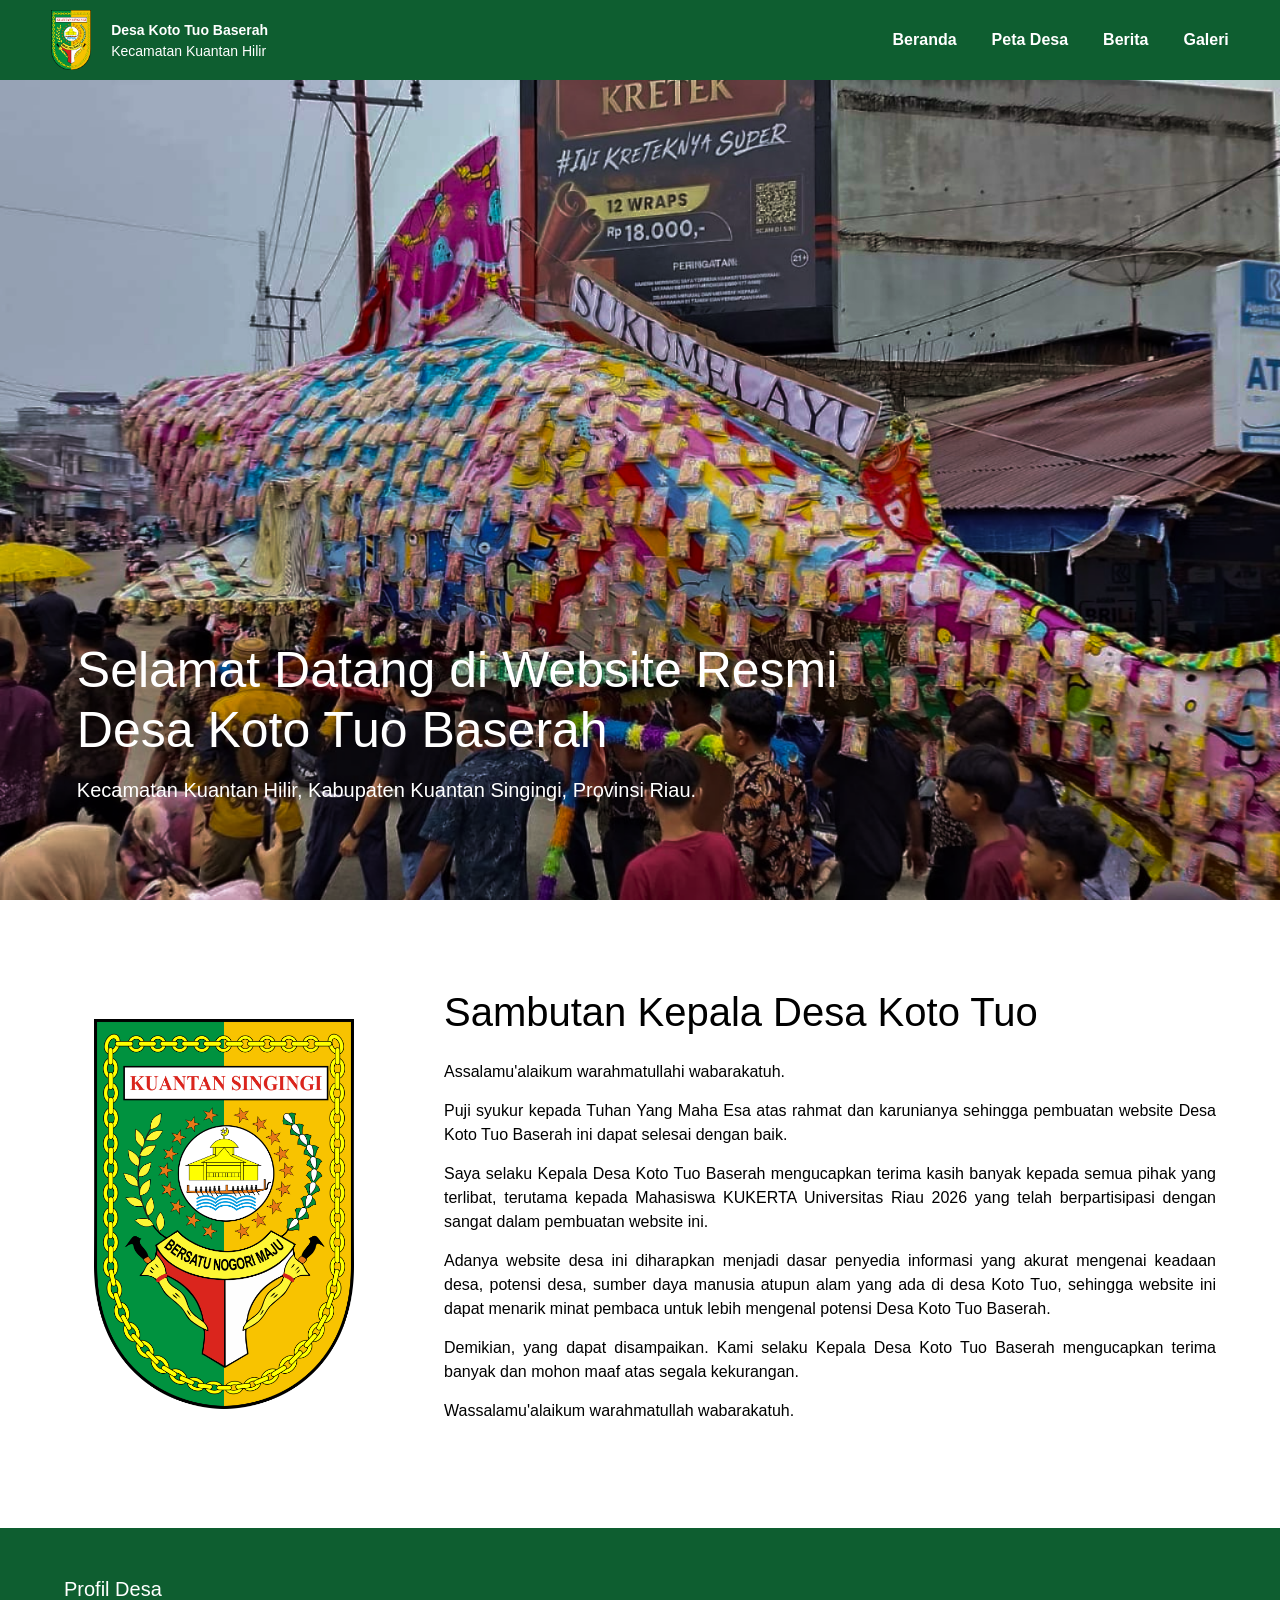
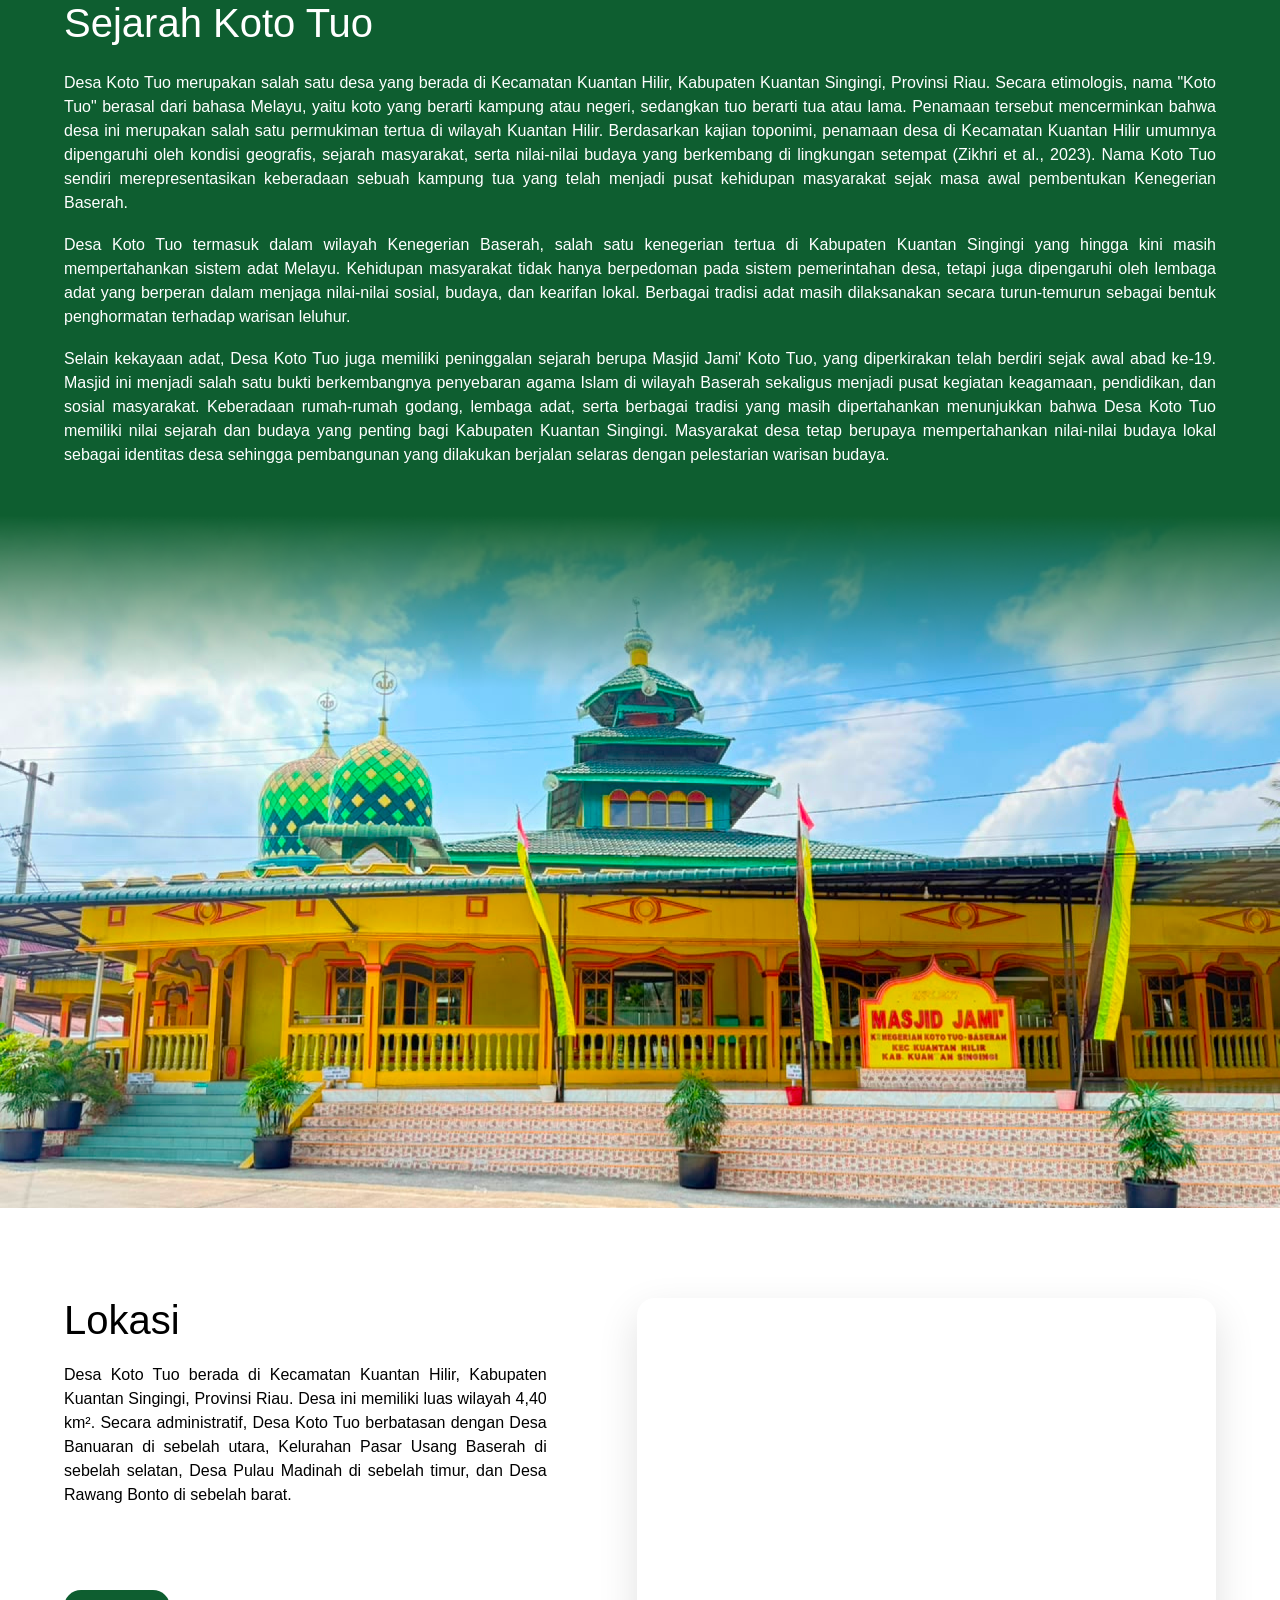
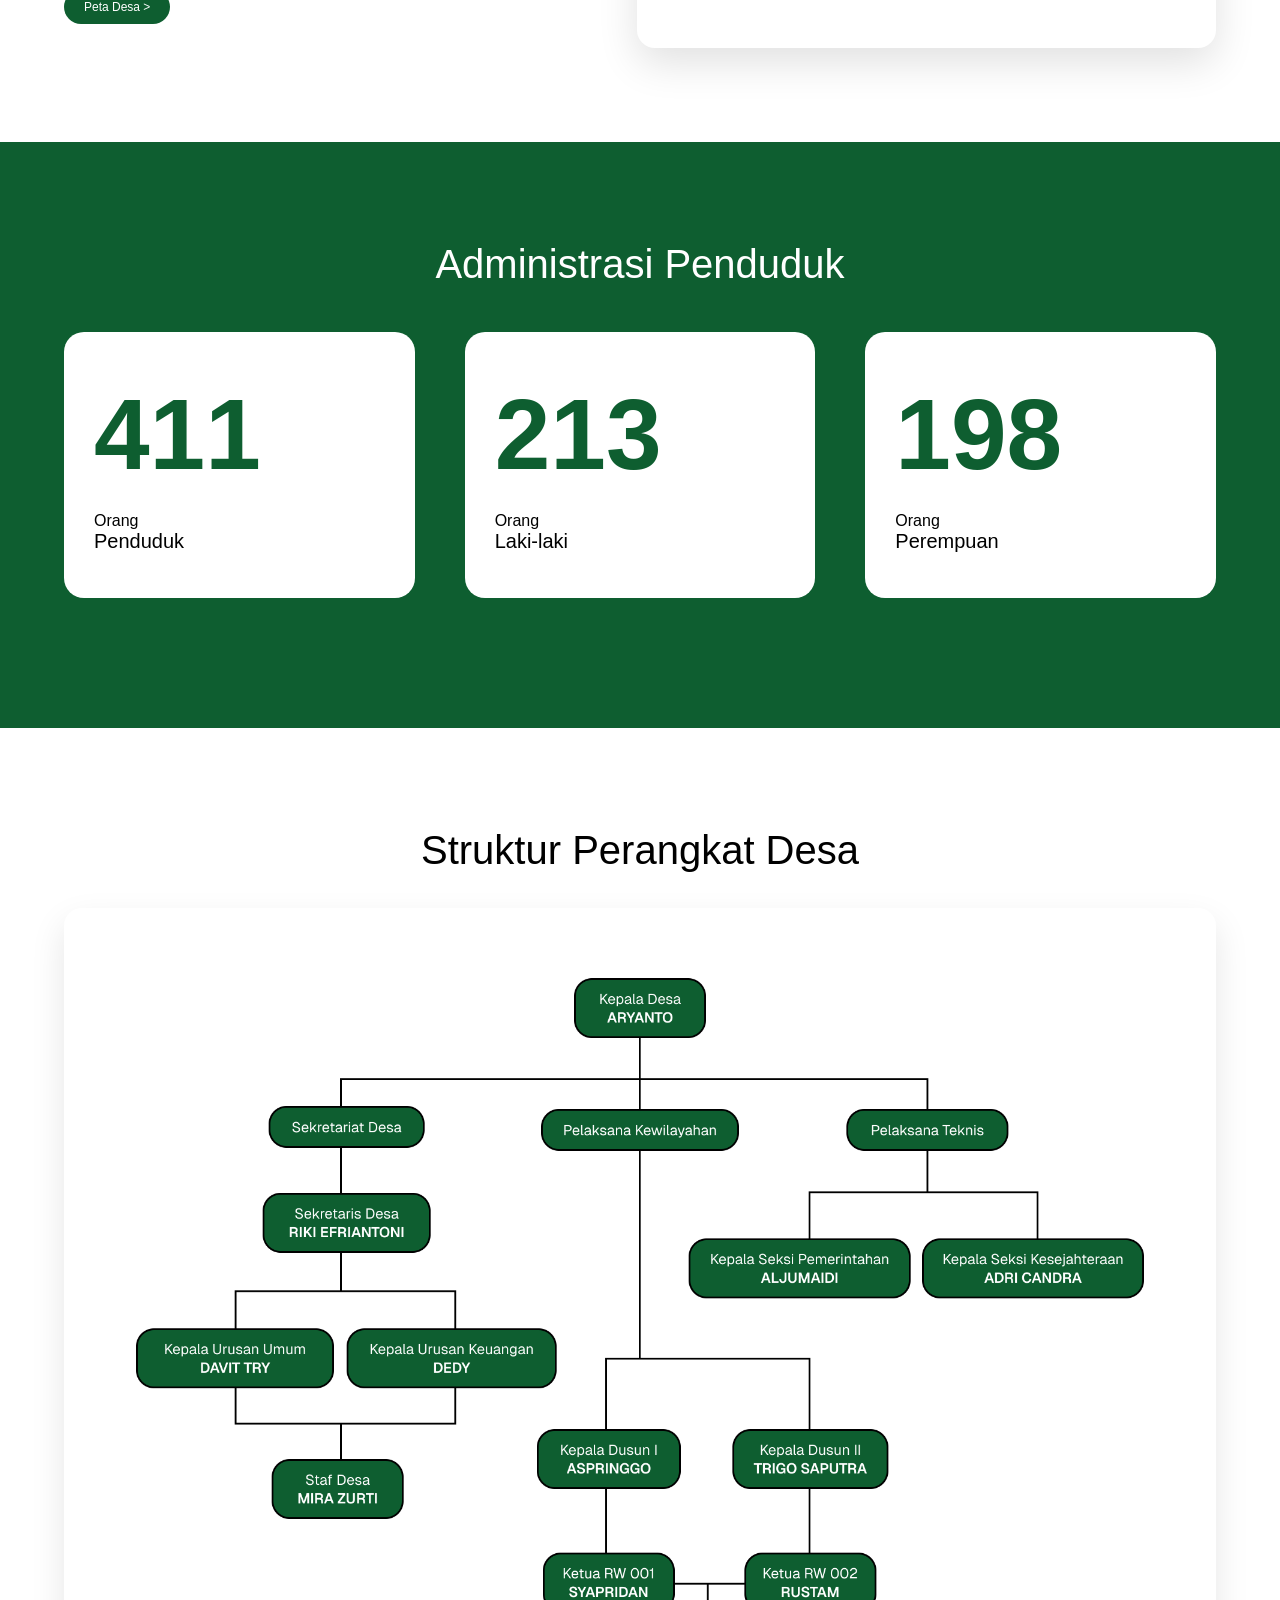
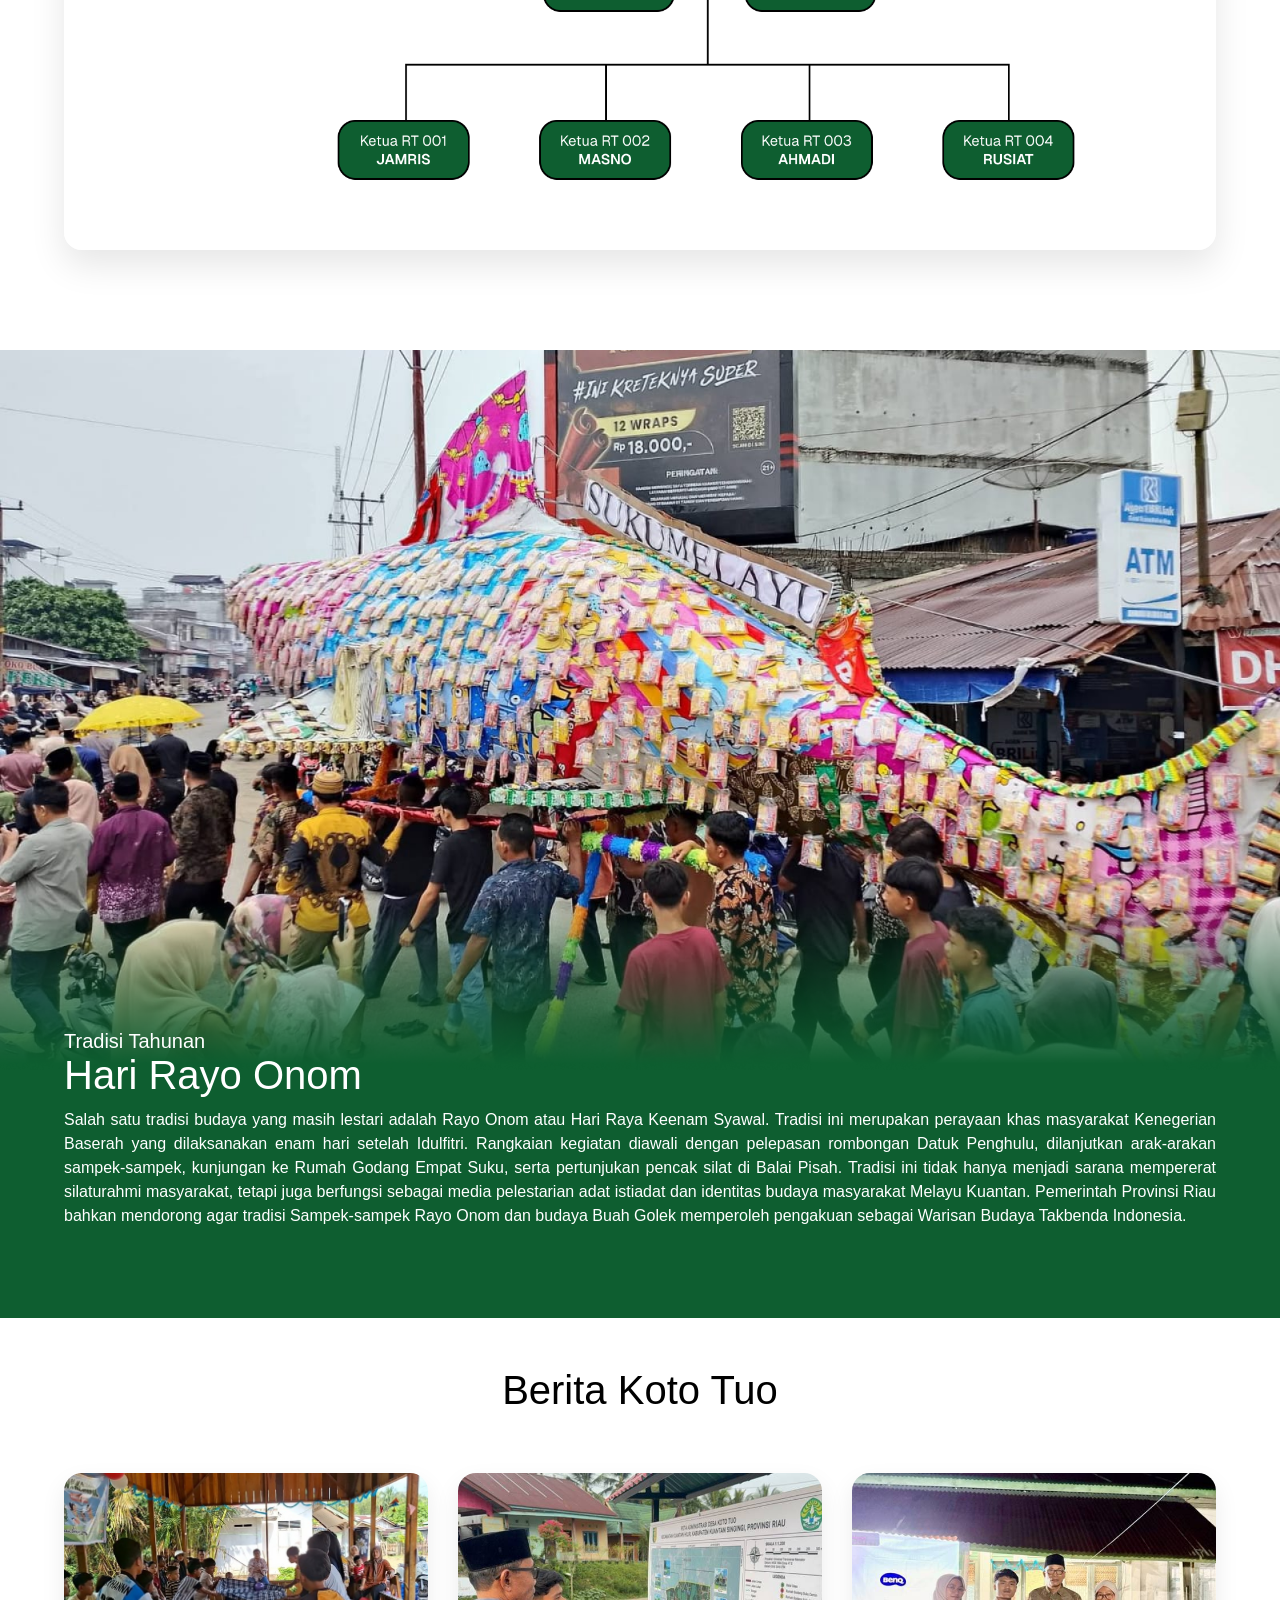
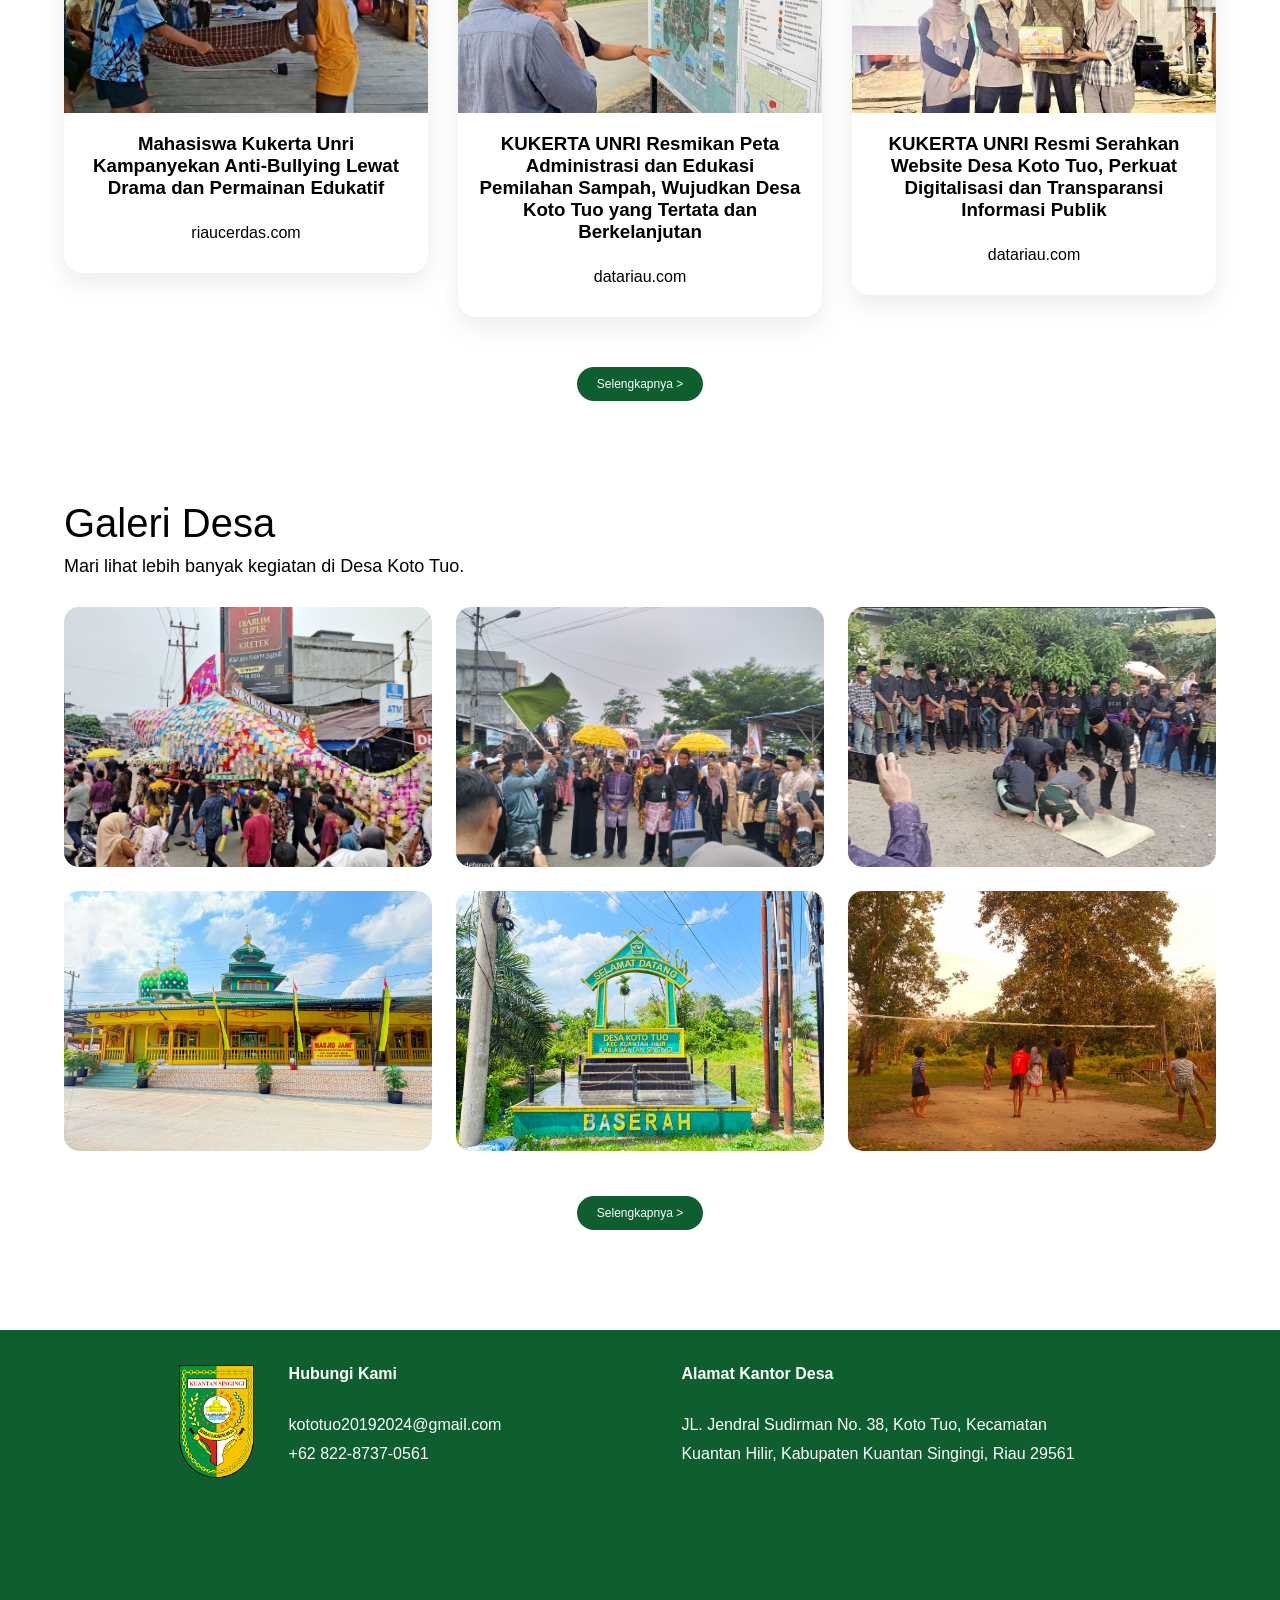
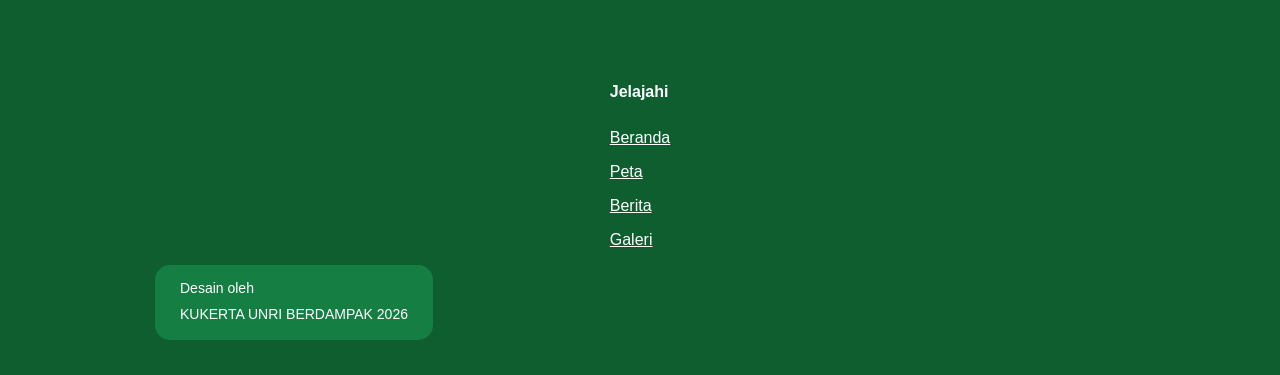
==== commit 929986f2: "Add files via upload" ====
--- a/index.html
+++ b/index.html
@@ -187,20 +187,26 @@
             <a href="galeri.html" class="tombol">Selengkapnya ></a>
         </div>
     </section>
+    <!-- Lightbox -->
+    <div class="lightbox" id="lightbox">
+        <button class="lightbox-close" aria-label="Tutup">
+            <span></span>
+            <span></span>
+        </button>
+        <div class="lightbox-image">
+            <img id="lightbox-img" src="" alt="">
+        </div>
+    </div>
     <!--FOOTER-->
     <footer class="footer">
     <div class="footer-container">
-        <div class="footer-left">
+        <div class="footer-item">
             <div class="logo-contact">
                 <img src="images/logo.png" alt="Logo Desa">
-                <div class="footer-item">
+                <div class="footer-items">
                     <h3>Hubungi Kami</h3>
-                    <a1 href="mailto:kototuo20192024@gmail.com">
-                        kototuo20192024@gmail.com
-                    </a1>
-                    <a1 href="https://wa.me/6282287370561">
-                        +62 822-8737-0561
-                    </a1>
+                    <p>kototuo20192024@gmail.com</p>
+                    <p>+62 822-8737-0561</p>
                 </div>
             </div>
         </div>
@@ -220,13 +226,15 @@
             <a href="berita.html">Berita</a>
             <a href="galeri.html">Galeri</a>
         </div>
-        <div class="credit">
+    </div>
+    <div class="credit">
+        <div class="credit-box">
             <p>Desain oleh</p>
             <h4>KUKERTA UNRI BERDAMPAK 2026</h4>
         </div>
     </div>
     </footer>
-    <script src="script.js"></script>
     <div class="menu-overlay"></div>
+<script src="script.js"></script>
 </body>
 </html>
--- a/style.css
+++ b/style.css
@@ -421,27 +421,81 @@
     background:#158b49;
     transform:translateY(-3px);
 }
+/* ================= LIGHTBOX ================= */
+.lightbox {
+    display: none;
+    position: fixed;
+    z-index: 9999;
+    top: 0;
+    left: 0;
+    width: 100%;
+    height: 100%;
+    background: rgba(0, 0, 0, 0.85);
+    justify-content: center;
+    align-items: center;
+    padding: 30px;
+    border-radius: 0 !important;
+}
+.lightbox.active {
+    display: flex;
+    border-radius: 0 !important;
+}
+.lightbox-close {
+    position: fixed;
+    top: 20px;
+    right: 25px;
+    width: 35px;
+    height: 35px;
+    border: none;
+    background: transparent;
+    cursor: pointer;
+    z-index: 10001;
+}
+.lightbox-close span {
+    position: absolute;
+    top: 17px;
+    left: 5px;
+    width: 25px;
+    height: 1.5px;
+    background: #ffffff;
+}
+.lightbox-close span:first-child {
+    transform: rotate(45deg);
+}
+
+.lightbox-close span:last-child {
+    transform: rotate(-45deg);
+}
+.lightbox-image {
+    display: flex;
+    justify-content: center;
+    align-items: center;
+    border-radius: 0 !important;
+    overflow: visible;
+}
+.lightbox-image img {
+    max-width: 90vw;
+    max-height: 85vh;
+    width: auto;
+    height: auto;
+    object-fit: contain;
+    border-radius: 0 !important;
+}
 /*FOOTER*/
 /* ================= FOOTER ================= */
 .footer{
     background:#0E5E30;
     color:#ffffff;
-    padding:35px 90px;
+    padding:35px 120px;
 }
 .footer-container{
     display:flex;
-    justify-content:flex-start;
+    justify-content:center;
     align-items:flex-start;
-    gap:160px;
+    gap:180px;
     flex-wrap:wrap;
-    margin-left: 6%;
-}
-/* ===== Kolom kiri ===== */
-.footer-left{
-    display:flex;
-    flex-direction:column;
-    margin-bottom: -20%;
-}
+}
+/* ===== Logo ===== */
 .logo-contact{
     display:flex;
     align-items:flex-start;
@@ -454,11 +508,16 @@
 }
 /* ===== Credit ===== */
 .credit{
-    background: #157e43;
-    backdrop-filter:blur(5px);
+    width:100%;
+    display:flex;
+    flex-direction:column;
+    align-items: flex-start;
+    margin-left:35px;
+}
+.credit-box{
+    background:#157e43;
     border-radius:15px;
-    padding:15px 20px;
-    width:270px;
+    padding:15px 25px;
 }
 .credit p{
     font-size:14px;
@@ -473,7 +532,7 @@
 .footer-item{
     display:flex;
     flex-direction:column;
-    margin-bottom: -20%;
+    margin-bottom:0;
 }
 .footer-item h3{
     font-size:16px;
@@ -489,13 +548,6 @@
 .footer-item a{
     color:#ffffff;
     text-decoration:underline;
-    font-size:16px;
-    margin-bottom:16px;
-    transition:.3s;
-}
-.footer-item a1{
-    color:#ffffff;
-    text-decoration:none;
     font-size:16px;
     margin-bottom:16px;
     transition:.3s;
@@ -513,6 +565,9 @@
     cursor:pointer;
     z-index:1001;
 }
+.menu-toggle.active {
+    color: #0E5E30;
+}
 header.scrolled .menu-toggle{
     color:#000000;
 }
@@ -658,17 +713,17 @@
     padding:60px 40px;
 }
 .footer-container{
-    display:flex;
-    flex-wrap:wrap;
-    justify-content:space-between;
-    gap:40px;
-    margin-left:0;
+    display:grid;
+    grid-template-columns:1fr 1fr;
+    gap:35px;
+    margin-left: 25px;
 }
 .logo-contact{
     gap:25px;
 }
 .footer-item{
     flex:1 1 280px;
+    min-width: 0;
 }
 .footer-item h3{
     font-size:20px;
@@ -679,7 +734,7 @@
 }
 .credit{
     width:100%;
-    margin-top:30px;
+    margin-top:0px;
     text-align:center;
 }
 }
@@ -707,7 +762,7 @@
     right:-100%;
     width:220px;
     height:100vh;
-    background:#106B33;
+    background:#ffffff;
     flex-direction:column;
     justify-content:center;
     align-items:flex-end;
@@ -719,7 +774,7 @@
     right:0;
 }
 nav a{
-    color:white;
+    color:#0E5E30;
     font-size:18px;
     margin-right: 25%;
 }
@@ -907,21 +962,22 @@
 .footer-container{
     display:flex;
     flex-direction:column;
-    gap:35px;
-    align-items:flex-start;
+    gap:25px;
+}
+.footer-left{
+    width:100%;
 }
 .logo-contact{
     display:flex;
-    flex-direction:column;
-    align-items:flex-start;
+    align-items:center;
     gap:20px;
-    width:100%;
 }
 .logo-contact img{
     width:70px;
 }
 .footer-item{
     width:100%;
+    min-width: 0;
 }
 .footer-item h3{
     font-size:20px;
@@ -932,7 +988,7 @@
     line-height:1.8;
 }
 .credit{
-    width:100%;
+    width:60%;
     text-align:center;
     margin-top:20px;
     padding-top:20px;
@@ -1066,7 +1122,7 @@
     left:0;
     width:100%;
     height:100%;
-    background:rgba(0,0,0,.45);
+    background:rgba(0, 0, 0, 0.45);
     opacity:0;
     visibility:hidden;
     transition:.3s;
@@ -1075,4 +1131,10 @@
 .menu-overlay.active{
     opacity:1;
     visibility:visible;
+}
+/* FOTO LIGHTBOX HARUS SELALU KOTAK */
+#lightbox,
+#lightbox img,
+#lightbox-image {
+    border-radius: 0 !important;
 }
